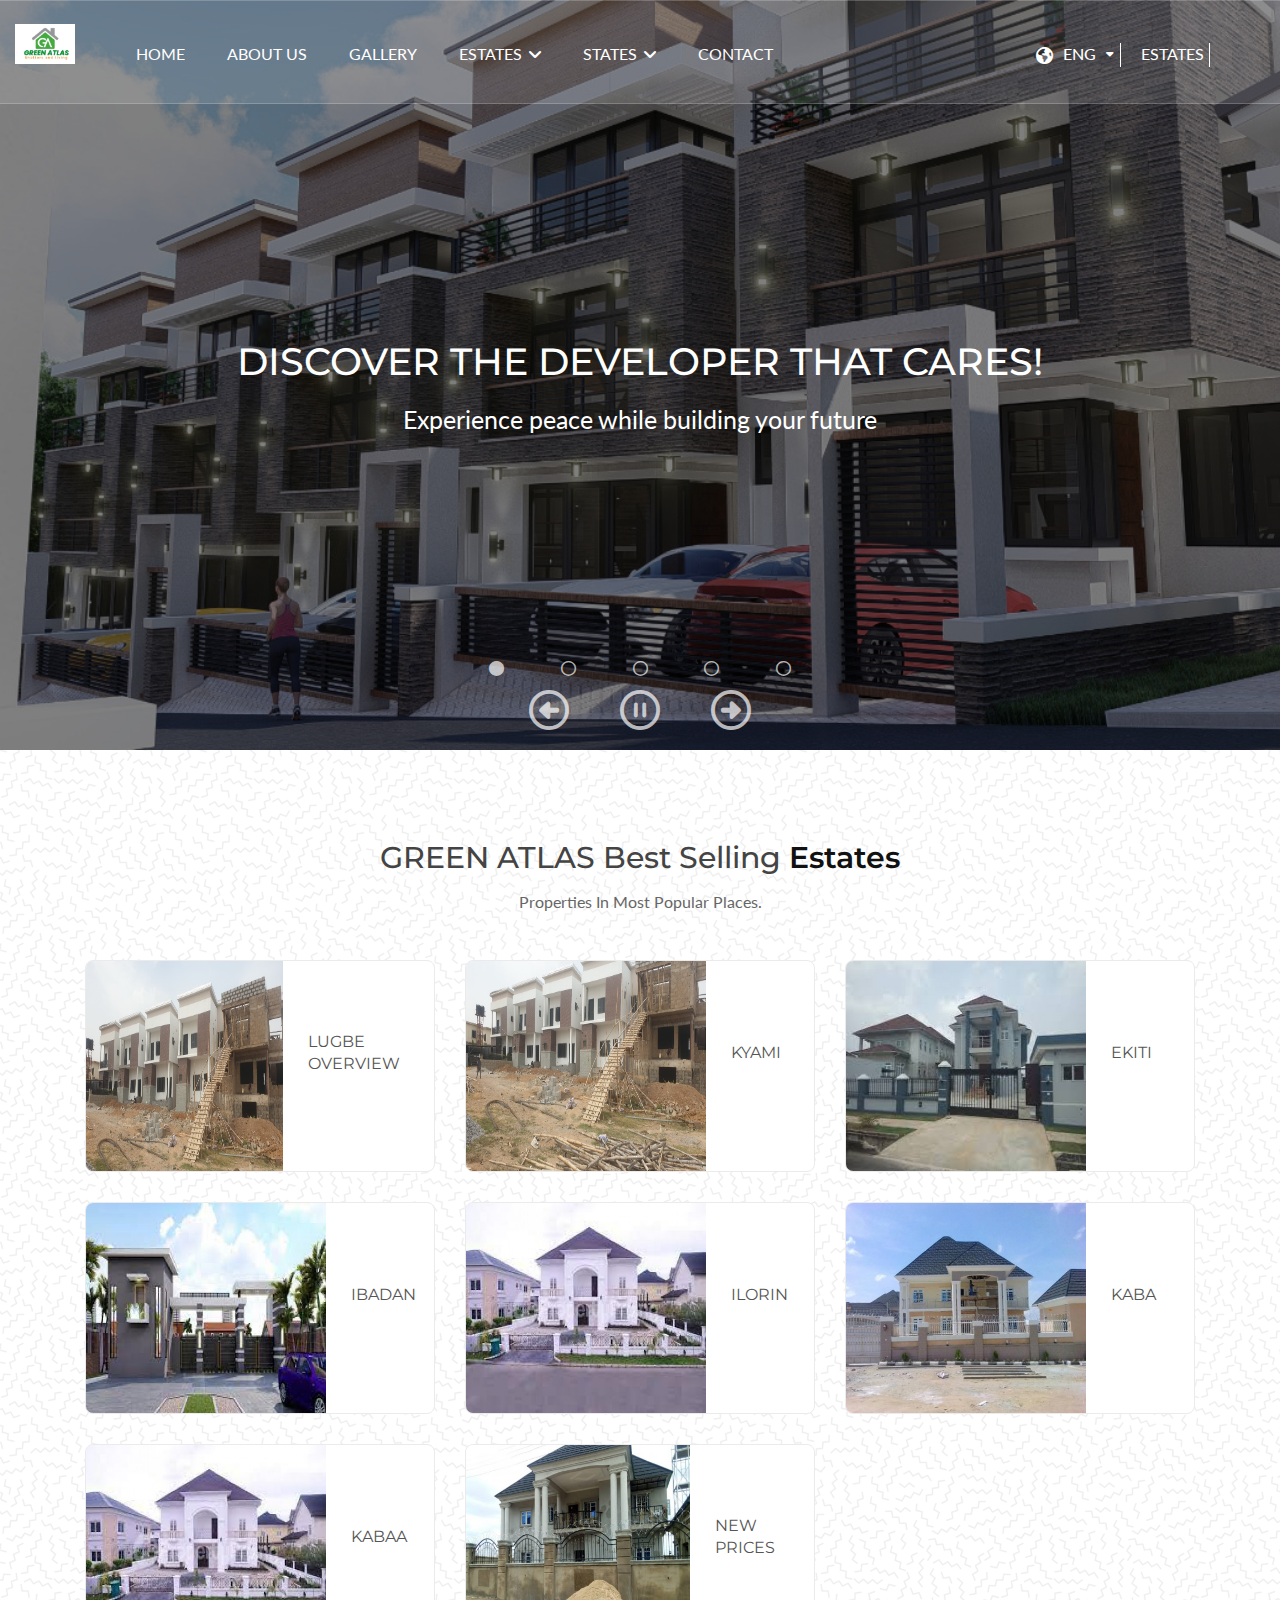
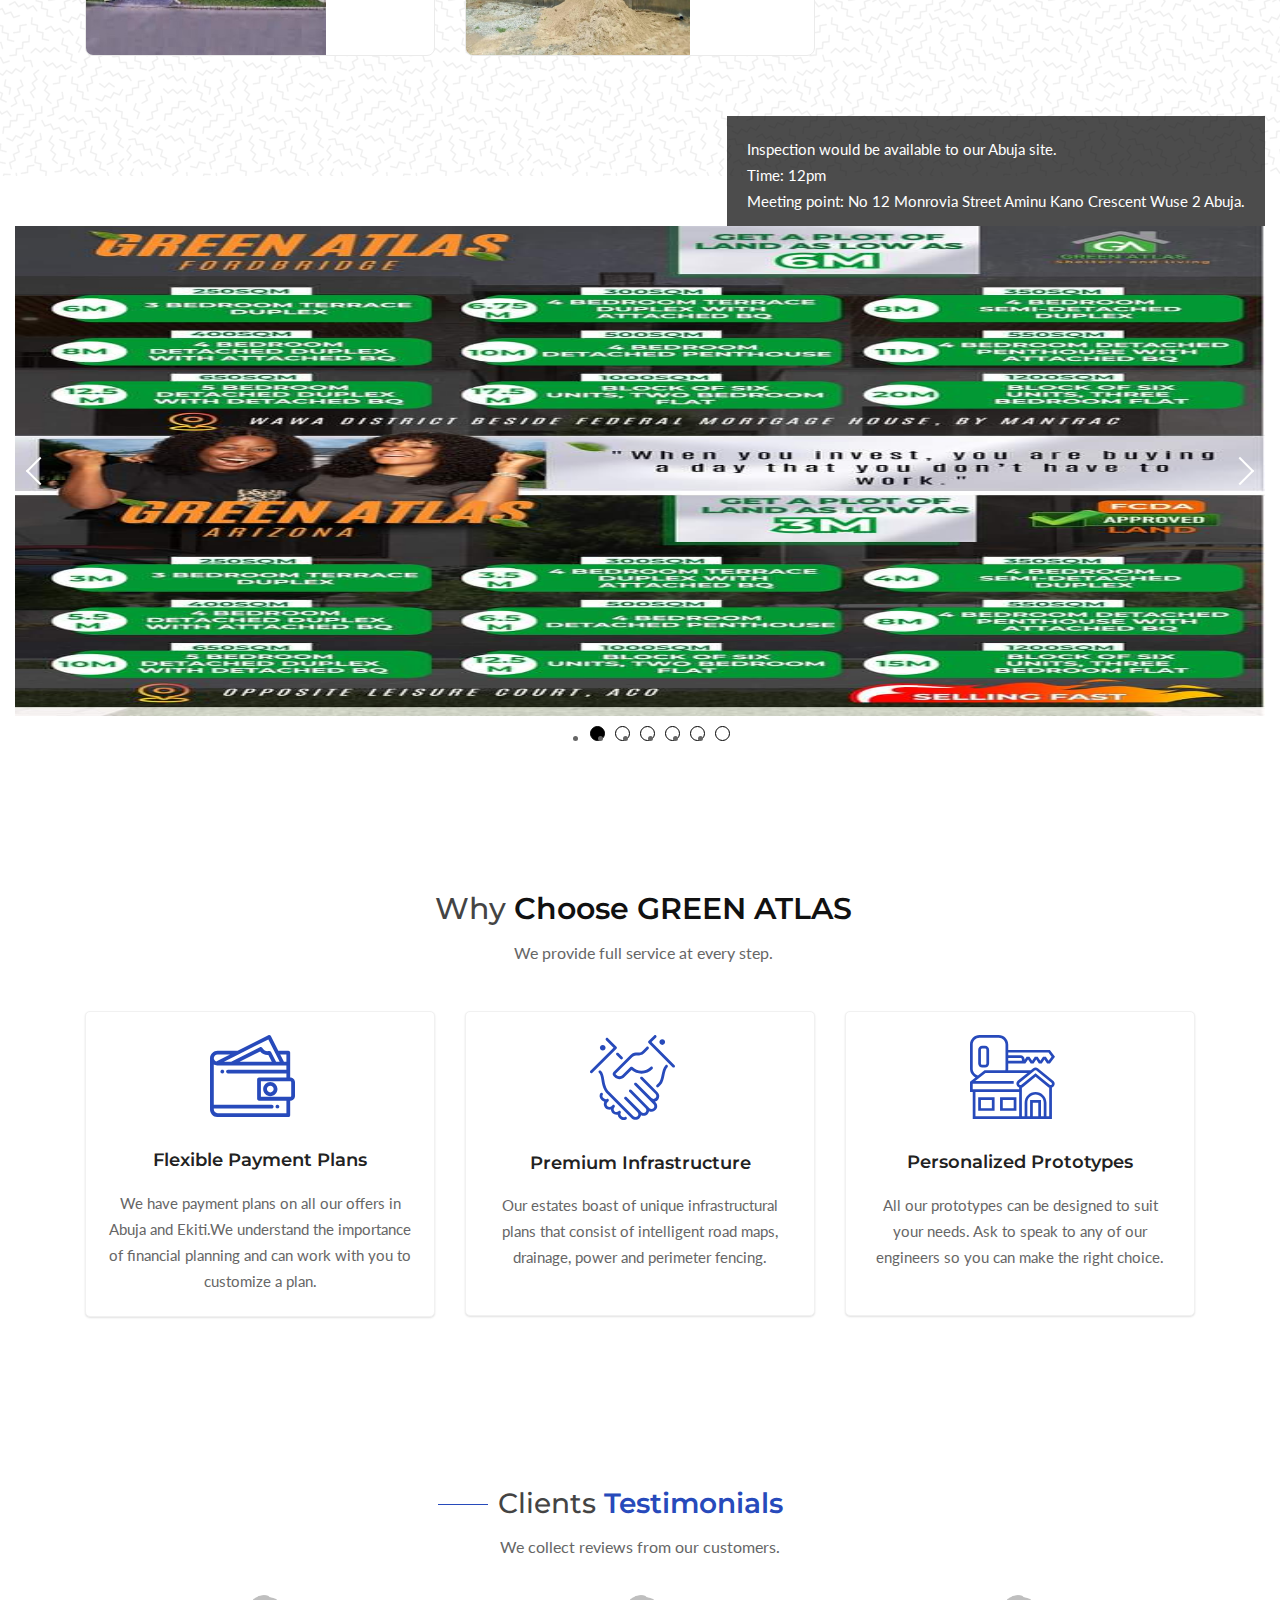
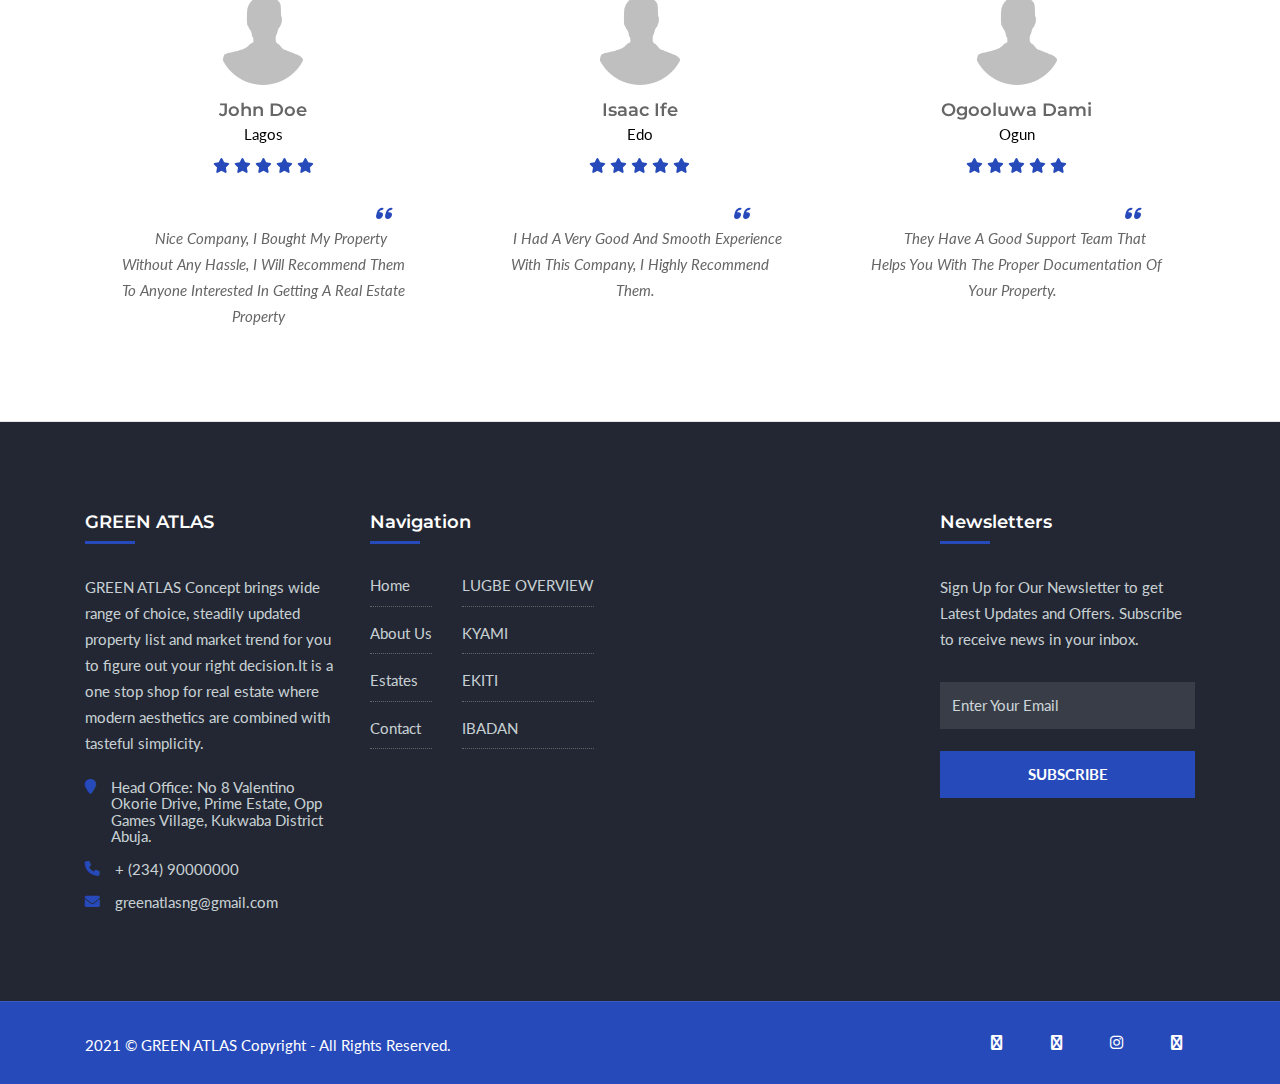
==== index.html @ af0acbca "added a couple of files" ====
<!DOCTYPE html>
<html lang="zxx">
<head>
<meta charset="UTF-8">
<meta name="viewport" content="width=device-width, initial-scale=1, shrink-to-fit=no">
<meta http-equiv="x-ua-compatible" content="ie=edge">
<meta name="description" content="Explore the future of real-estate investment">
<meta name="author" content="">
<title>GREEN ATLAS - Build Smart, Invest Smarter</title>
<!-- FAVICON -->
<link rel="stylesheet" href="css/jquery-ui.css">

<!-- GOOGLE FONTS -->
<link href="https://fonts.googleapis.com/css?family=Lato:300,300i,400,400i%7CMontserrat:600,800" rel="stylesheet">
<!-- FONT AWESOME -->
<link rel="stylesheet" href="css/fontawesome-all.min.css">
<link rel="stylesheet" href="css/fontawesome-5-all.min.css">
<link rel="stylesheet" href="css/font-awesome.min.css">
<link rel="stylesheet" href="https://cdnjs.cloudflare.com/ajax/libs/font-awesome/6.0.0/css/all.min.css">
<!-- LEAFLET MAP -->
<link rel="stylesheet" href="css/leaflet.css">
<link rel="stylesheet" href="css/leaflet-gesture-handling.min.css">
<link rel="stylesheet" href="css/leaflet.markercluster.css">
<link rel="stylesheet" href="css/leaflet.markercluster.default.css">
<!-- Slider Revolution CSS Files -->
<link rel="stylesheet" href="revolution/css/settings.css">
<link rel="stylesheet" href="revolution/css/layers.css">
<link rel="stylesheet" href="revolution/css/navigation.css">
<!-- ARCHIVES CSS -->
<link rel="stylesheet" href="css/search.css">
<link rel="stylesheet" href="css/animate.css">
<link rel="stylesheet" href="css/magnific-popup.css">
<link rel="stylesheet" href="css/lightcase.css">
<link rel="stylesheet" href="css/owl.carousel.min.css">
<link rel="stylesheet" href="css/bootstrap.min.css">
<link rel="stylesheet" href="css/menu.css">
<link rel="stylesheet" href="css/slick.css">
<link rel="stylesheet" href="css/styles.css">
<link rel="stylesheet" href="css/sliderass.css">
<link rel="stylesheet" href="css/maps.css">

<link rel="stylesheet" type="text/css" href="css/slider-pro.min.css" media="screen"/>
<link rel="stylesheet" type="text/css" href="css/jquery.fancybox.css" media="screen"/>
<link rel="stylesheet" type="text/css" href="css/examples.css" media="screen"/>

<link rel="stylesheet" href="css/unslider.css">
<link rel="stylesheet" href="css/unslider-dots.css">
<link rel="stylesheet" id="color" href="css/colors/pink.css">
<link rel="stylesheet" href="css/wipeSlider.css">
<script src="https://unpkg.com/sweetalert/dist/sweetalert.min.js"></script>
<style>

@media(max-width:900px){
html, body {
    max-width: 100%;
    overflow-x: hidden;
}
    
}

.swal-overlay {
background-color: rgba(30,144,255,0.45);
}
#category {
margin-left: 60px;    
}

#location {
 margin-left: 40px;   
}
@media(max-width:900px){
#location,#category{
 margin-left: 0;   
}    
}

.home18 .sec-title h2 {
    font-size: 28px;
    color: #f55d2c;
}

.slidesWrap{
vertical-align: top;
}
.slidesWrap .controlls button,
.slidesWrap .pager button{
-webkit-appearance: none;
box-shadow: none;
border: none;
background: none;
padding: 0;
margin: 0;
}
.slidesWrap .pager ul{
list-style-type: none;
}
.slidesWrap .controlls{
position: absolute;
top: 0;
bottom: 0;
left: 0;
width: 100%;
z-index: 3;
display: flex;
align-items: center;
pointer-events: none
}
.slidesWrap button{
cursor: pointer;
outline:none;
}
.slidesWrap .controlls button{
pointer-events: auto;
text-indent: -9999px;
width: 50px;
height: 100%;
position: relative;
}
.slidesWrap .controlls button:after{
content: '';
display: block;
width: 20px;
height: 20px;
box-sizing: border-box;
border-top: 2px solid #fff;
border-right: 2px solid #fff;
position: absolute;
top: 0;
bottom: 0;
left: 0;
right: 0;
margin: auto;
}
.slidesWrap .controlls .prevBtn:after{
	transform: rotate(-135deg);
}
.slidesWrap .controlls .nextBtn{
margin-left: auto;
}
.slidesWrap .controlls .nextBtn:after{
transform: rotate(45deg);
}
.slidesWrap .pager{
display: flex;
justify-content: center;
align-items: center;
z-index: 3;
margin: 10px 0 0;
}
.slidesWrap .pager li + li{
margin-left: 10px;
}
.slidesWrap .pager li button{
display: block;
text-indent: -9999px;
width: 15px;
height: 15px;
border-radius: 50%;
background: #fff;
border: 1px solid #000;
box-sizing: border-box;
}
.slidesWrap .pager li button.current{
background: #000;
}

.m_img{
position: relative;
margin: 0;
padding: 0;
}
.m_img .cap{
position: absolute;
left: 0;
bottom: 0;
width: 100%;
background: rgba(0,0,0,0.7);
color: #fff;
padding: 10px;
box-sizing: border-box;
}
.m_innerBox{
background: rgba(0,0,0,0.7);
color: #fff;
padding: 10px;
}
.slide .m_innerBox{
position: absolute;
bottom:0;
right:0;
padding: 20px;
}
.slide .m_innerBox.s_animation{
opacity: 0;
transform: translateX(20px);
transition: 0.3s 0.5s;
}
.slide.active .m_innerBox.s_animation{
opacity: 1;
transform: translateX(0);
}
.slidesArea{
display: flex;
margin-top: 20px;
}

@media screen and (max-width: 768px) {
.slidesWrap .slides .slide img{
width: 100%;
}
.slidesArea{
display: block;
}
}

.slidesWrap .slide{
    width: 100%;
}
.slidesWrap .slide img{
    width: 100%;
}
</style>
</style>
</head>

<body class="homepage-6 homepage-9 homepage-4 hp-6">
<!-- Wrapper -->
<div id="wrapper">
<!-- START SECTION HEADINGS -->
<!-- Header Container
================================================== -->
<header id="header-container" class="header head-tr">
<!-- Header -->
<div id="header" class="head-tr bottom">
<div class="container container-header">
<!-- Left Side Content -->
<div class="left-side">
<!-- Logo -->
<div id="logo">
<a href="/"><img src="images/logobg.jpg" data-sticky-logo="images/logobg.jpg" alt=""></a>
</div>
<!-- Mobile Navigation -->
<div class="mmenu-trigger">
<button class="hamburger hamburger--collapse" type="button">
<span class="hamburger-box">
<span class="hamburger-inner"></span>
</span>
</button>
</div>
<!-- Main Navigation -->
<nav id="navigation" class="style-1 head-tr">
<ul id="responsive">
<li><a href="/">HOME</a>
</li>
<li><a href="about">ABOUT US</a>
</li>
<li><a href="gallery-video">GALLERY</a>
</li>
<li><a href="#">ESTATES</a>
<ul>
    
<li><a href="property-details?id=43">LUGBE OVERVIEW</a></li>
    
<li><a href="property-details?id=44">KYAMI</a></li>
    
<li><a href="property-details?id=47">EKITI</a></li>
    
<li><a href="property-details?id=48">IBADAN</a></li>
    
<li><a href="property-details?id=49">ILORIN</a></li>
    
<!-- <li><a href="property-details?id=50">TPUMPY KABA</a></li>
    
<li><a href="property-details?id=51">TPUMPY KABAA</a></li> -->
    
<li><a href="property-details?id=52">NEW PRICES</a></li>
</ul>
</li>

<li><a href="#">STATES</a>
<ul>
    
<li><a href="allestate?state=Abuja-FCT">Abuja-FCT</a></li>
    
<li><a href="allestate?state=Ekiti">Ekiti</a></li>
    
<li><a href="allestate?state=Kwara">Kwara</a></li>
    
<li><a href="allestate?state=Oyo">Oyo</a></li>
</ul>
</li>
<li><a href="contact-us">CONTACT</a></li>
</ul>
</nav>
<!-- Main Navigation / End -->
</div>
<!-- Left Side Content / End -->

<!-- Right Side Content / End -->

<!-- Header Widget / End -->

<!-- Right Side Content / End -->

<div class="right-side d-none d-none d-lg-none d-xl-flex sign ml-0">
<!-- Header Widget -->
<div class="header-widget sign-in">
<div><a href="allestate">ESTATES</a></div>
</div>
<!-- Header Widget / End -->
</div>
<!-- Header Widget / End -->
</div>
<!-- Right Side Content / End -->

<!-- lang-wrap-->
<div class="header-user-menu right-side user-menu add d-none d-lg-none d-xl-flex">
<div class="lang-wrap">
<div class="show-lang"><span><i class="fas fa-globe-americas"></i><strong>ENG</strong></span><i class="fa fa-caret-down arrlan"></i></div>
<ul class="lang-tooltip lang-action no-list-style">
<li><a href="#" class="current-lan" data-lantext="En">English</a></li>    
</ul>
</div>
</div>
<!-- lang-wrap end-->

</div>
</div>
<!-- Header / End -->

</header>
<div class="clearfix"></div>
<!-- Header Container / End -->
<style>
#slider{
max-height:750px;  
}

#london {
font-size:30px;
box-shadow:0 1px 2px rgb(0 0 0 / 12%);
padding:30px;
background:#184492;
color:white;   
}

@media(max-width:600px){
#london {font-size:20px;}
}
#london::after{
content: '';
display: block;
border-width: 0px 75px 75px 0px;
border-style: solid;
border-color: #d7d7d7 #FFF;
box-shadow: -8px 16px 10px rgb(129, 127, 127);
position: absolute;
top: 0;
right: 0;
}

#cares {
color:white;
text-align:center;
margin-top:-200px;
padding-bottom:200px;
}


#bgheight{
  vertical-align: top;
  max-height:490px;
}

@media(min-width:413px) and (max-width:600px){
#cares {margin-top:100px;margin-bottom:-100px;}  
#bgheight {height:100%;}
.h1 {font-size:28px;}
.mt-4 {font-size:22px;}
#slider {max-height: 540px;}  
}
@media(max-width:412px){
#cares {margin-top:50px;margin-bottom:-200px;}  
#bgheight {height:100%;}
.h1 {font-size:26px;}
.mt-4 {font-size:16px;}
#slider {max-height: 440px;  }  
}
</style>
<!-- STAR HEADER SEARCH -->
<section id="hero-area" class="home15 overlay thome-6" data-stellar-background-ratio="0.5">
<div id="slider" class="slider">
<div class="slider-item active" style="background-image: linear-gradient(rgba(0, 0, 0, 0.5), rgba(0, 0, 0, 0.5)), url(images/bg/DuplexOne.jpg)"></div>
<div class="slider-item" style="background-image: linear-gradient(rgba(0, 0, 0, 0.5), rgba(0, 0, 0, 0.5)), url(images/bg/DuplexTwo.jpg)"></div>
<div class="slider-item" style="background-image: linear-gradient(rgba(0, 0, 0, 0.5), rgba(0, 0, 0, 0.5)), url(images/bg/duplexThr.jpg)"></div>
<div class="slider-item" style="background-image: linear-gradient(rgba(0, 0, 0, 0.5), rgba(0, 0, 0, 0.5)), url(images/bg/DuplexFour.jpg)"></div>
<div class="slider-item" style="background-image: linear-gradient(rgba(0, 0, 0, 0.5), rgba(0, 0, 0, 0.5)), url(images/bg/DuplexFive.jpg)"></div>

<div class="slider-panel">
  <!-- Welcome Text -->
<div id="cares">
<h1 class="h1" style="margin:text-align:center;">DISCOVER THE DEVELOPER THAT CARES!
<br class="d-md-none">
</h1>
<p class="mt-4" style="font-size:25px;">Experience peace while building your future
</p>
</div>
<div class="slider-panel__navigation">
<i class="fas fa-circle indicator active" data-slide-to="0"></i>
<i class="far fa-circle indicator" data-slide-to="1"></i>
<i class="far fa-circle indicator" data-slide-to="2"></i>
<i class="far fa-circle indicator" data-slide-to="3"></i>
<i class="far fa-circle indicator" data-slide-to="4"></i>
<!-- Controls -->
<div class="slider-panel__controls">
<i class="far fa-arrow-alt-circle-left" id="previous"></i>
<i class="far fa-pause-circle" id="pause-play"></i>
<i class="far fa-arrow-alt-circle-right" id="next"></i>
</div>
</div>
</section>
<!-- END HEADER SEARCH -->

<!-- START SECTION POPULAR PLACES -->
<section class="feature-categories bg-white-3">
<div class="container">
<div class="sec-title">
<h2><span>GREEN ATLAS Best Selling</span> Estates</h2>
<p>Properties In Most Popular Places.</p>
</div>
<div class="row">
<!-- Single category -->
<div class="col-xl-4 col-lg-6 col-sm-6">
<div class="small-category-2">
<div class="small-category-2-thumb img-1">
<a href="property-details?id=43"><img src="uploads/projects/projectOne.jpg" alt=""></a>
</div>
<div class="sc-2-detail">
<h4 class="sc-jb-title"><a href="property-details?id=43">LUGBE OVERVIEW</a></h4><br/>
<span>
</span>
</div>
</div>
</div>
<!-- Single category -->
<div class="col-xl-4 col-lg-6 col-sm-6">
<div class="small-category-2">
<div class="small-category-2-thumb img-1">
<a href="property-details?id=44"><img src="uploads/projects/ProjectTwo.jpg" alt=""></a>
</div>
<div class="sc-2-detail">
<h4 class="sc-jb-title"><a href="property-details?id=44">KYAMI</a></h4><br/>
<span>
</span>
</div>
</div>
</div>
<!-- Single category -->
<div class="col-xl-4 col-lg-6 col-sm-6">
<div class="small-category-2">
<div class="small-category-2-thumb img-1">
<a href="property-details?id=47"><img src="uploads/projects/projectThr.jpg" alt=""></a>
</div>
<div class="sc-2-detail">
<h4 class="sc-jb-title"><a href="property-details?id=47">EKITI</a></h4><br/>
<span>
</span>
</div>
</div>
</div>
<!-- Single category -->
<div class="col-xl-4 col-lg-6 col-sm-6">
<div class="small-category-2">
<div class="small-category-2-thumb img-1">
<a href="property-details?id=48"><img src="uploads/projects/projectFour.jpeg" alt=""></a>
</div>
<div class="sc-2-detail">
<h4 class="sc-jb-title"><a href="property-details?id=48">IBADAN</a></h4><br/>
<span>
</span>
</div>
</div>
</div>
<!-- Single category -->
<div class="col-xl-4 col-lg-6 col-sm-6">
<div class="small-category-2">
<div class="small-category-2-thumb img-1">
<a href="property-details?id=49"><img src="uploads/projects/ProjectSev.jpeg" alt=""></a>
</div>
<div class="sc-2-detail">
<h4 class="sc-jb-title"><a href="property-details?id=49">ILORIN</a></h4><br/>
<span>
</span>
</div>
</div>
</div>
<!-- Single category -->
<div class="col-xl-4 col-lg-6 col-sm-6">
<div class="small-category-2">
<div class="small-category-2-thumb img-1">
<a href="property-details?id=50"><img src="uploads/projects/ProjectSix.jpeg" alt=""></a>
</div>
<div class="sc-2-detail">
<h4 class="sc-jb-title"><a href="property-details?id=50"> KABA</a></h4><br/>
<span>
</span>
</div>
</div>
</div>
<!-- Single category -->
<div class="col-xl-4 col-lg-6 col-sm-6">
<div class="small-category-2">
<div class="small-category-2-thumb img-1">
<a href="property-details?id=51"><img src="uploads/projects/ProjectSev.jpeg" alt=""></a>
</div>
<div class="sc-2-detail">
<h4 class="sc-jb-title"><a href="property-details?id=51"> KABAA</a></h4><br/>
<span>
</span>
</div>
</div>
</div>
<!-- Single category -->
<div class="col-xl-4 col-lg-6 col-sm-6">
<div class="small-category-2">
<div class="small-category-2-thumb img-1">
<a href="property-details?id=52"><img src="uploads/projects/projectEig.jpeg" alt=""></a>
</div>
<div class="sc-2-detail">
<h4 class="sc-jb-title"><a href="property-details?id=52">NEW PRICES</a></h4><br/>
<span>
</span>
</div>
</div>
</div>

</div>
<!-- /row -->
</div>
</section>
<!-- END SECTION POPULAR PLACES -->


<!-- START SECTION INFO-HELP -->
<section>
<div class="container" style="margin:50px auto; max-width:1600px;">
<div class="slidesWrap js_wiper">
<ul class="slides" style="margin: 0;padding: 0;list-style-type: none;">
<li class="slide">
<img src="images/uploads/bgbanner/flierOne.jpg" alt="" id="bgheight">
</li>
<li class="slide">
<img src="images/uploads/bgbanner/flierTwo.jpg" alt="" id="bgheight">
</li>
<li class="slide">
<img src="images/uploads/bgbanner/flierThr.jpg" alt="" id="bgheight">
</li>
<li class="slide">
<img src="images/uploads/bgbanner/flierFour.jpg" alt="" id="bgheight">
</li>
<li class="slide">
<img src="images/uploads/bgbanner/flierfive.jpg alt="" id="bgheight">
<div class="m_innerBox">
<p>
Inspection would be available to our Abuja site.<br />
Time: 12pm<br />
Meeting point: No 12 Monrovia Street Aminu Kano Crescent Wuse 2 Abuja.</p>
</div><!-- /.m_innerBox -->
</li>
<li class="slide">
<img src="images/uploads/bgbanner/flierfive.jpg" alt="" id="bgheight">
<div class="m_innerBox">
<p>
You can join us for inspection to our Kaba site from Mondays to Fridays y 12PM<br />
Meeting point: No 12 Monrovia Street Aminu Kano crescent wuse 2 Abuja.<br />
<br />
See you there!</p>
</div><!-- /.m_innerBox -->
</li>
</ul><!-- / .slides -->
</div><!-- / .js_wiper -->
</div>
</section><br/><br/>
<!-- END SECTION INFO-HELP -->

<!-- START SECTION WHY CHOOSE US -->
<section class="how-it-works bg-white">
<div class="container">
<div class="sec-title">
<h2><span>Why </span>Choose GREEN ATLAS</h2>
<p>We provide full service at every step.</p>
</div>
<div class="row service-1">
<article class="col-lg-4 col-md-6 col-xs-12 serv">
<div class="serv-flex">
<div class="art-1 img-13">
<img src="images/icons/about-3.svg" alt="">
<h3>Flexible Payment Plans</h3>
</div>
<div class="service-text-p">
<p class="text-center">We have payment plans on all our offers in Abuja and Ekiti.We understand the importance of financial planning and can work with you to customize a plan.</p>
</div>
</div>
</article>
<article class="col-lg-4 col-md-6 col-xs-12 serv">
<div class="serv-flex">
<div class="art-1 img-14">
<img src="images/icons/about-2.svg" alt="">
<h3>Premium Infrastructure</h3>
</div>
<div class="service-text-p">
<p class="text-center">Our estates boast of unique infrastructural plans that consist of intelligent road maps, drainage, power and perimeter fencing.
</p><br/>
</div>
</div>
</article>
<article class="col-lg-4 col-md-6 col-xs-12 serv mb-0 pt">
<div class="serv-flex arrow">
<div class="art-1 img-15">
<img src="images/icons/about-1.svg" alt="">
<h3>Personalized Prototypes
</h3>
</div>
<div class="service-text-p">
<p class="text-center">All our prototypes can be designed to suit your needs. Ask to speak to any of our engineers so you can make the right choice.
</p><br/>
</div>
</div>
</article>
</div>
</div>
</section>
<!-- END SECTION WHY CHOOSE US -->


<!-- START SECTION INFO-HELP -->
 

<!-- START SECTION TESTIMONIALS -->
<section class="testimonials home18 bg-white">
<div class="container">
<div class="sec-title">
<h2><span>Clients </span>Testimonials</h2>
<p>We collect reviews from our customers.</p>
</div>
<div class="owl-carousel style1">
    
<div class="test-1 pb-0 pt-0">
<img src="images/blog/john.png" alt="">
<h3 class="mt-3 mb-0">John Doe</h3>
<h6 class="mt-1">Lagos</h6>
<ul class="starts text-center mb-2">
<li><i class="fa fa-star"></i>
</li>
<li><i class="fa fa-star"></i>
</li>
<li><i class="fa fa-star"></i>
</li>
<li><i class="fa fa-star"></i>
</li>
<li><i class="fa fa-star-o"></i>
</ul>
<p>Nice Company, I Bought My Property Without Any Hassle, I Will Recommend Them To Anyone Interested In Getting A Real Estate  Property</p>
</div>
    
<div class="test-1 pb-0 pt-0">
<img src="images/blog/isaac.png" alt="">
<h3 class="mt-3 mb-0">Isaac Ife</h3>
<h6 class="mt-1">Edo</h6>
<ul class="starts text-center mb-2">
<li><i class="fa fa-star"></i>
</li>
<li><i class="fa fa-star"></i>
</li>
<li><i class="fa fa-star"></i>
</li>
<li><i class="fa fa-star"></i>
</li>
<li><i class="fa fa-star-o"></i>
</ul>
<p>I Had A Very Good And Smooth Experience With This Company, I Highly Recommend Them.</p>
</div>
    
<div class="test-1 pb-0 pt-0">
<img src="images/blog/dami.png" alt="">
<h3 class="mt-3 mb-0">Ogooluwa Dami</h3>
<h6 class="mt-1">Ogun</h6>
<ul class="starts text-center mb-2">
<li><i class="fa fa-star"></i>
</li>
<li><i class="fa fa-star"></i>
</li>
<li><i class="fa fa-star"></i>
</li>
<li><i class="fa fa-star"></i>
</li>
<li><i class="fa fa-star"></i>
</ul>
<p>They Have A Good Support Team That Helps You With The Proper Documentation Of Your Property.</p>
</div>
</div>
</div>
</section>
<!-- END SECTION TESTIMONIALS -->

<script>
function showvid(id){
$('#video_'+id).show();
$('#btns_'+id).hide();
}
</script>
<!-- END SECTION INFO-HELP -->

<!-- START FOOTER -->
<footer class="first-footer">
<div class="top-footer">
<div class="container">
<div class="row">
<div class="col-lg-3 col-md-6">
<div class="netabout">
<a href="#" class="logo">
<h3>GREEN ATLAS</h3>
</a>
<p>GREEN ATLAS  Concept brings wide range of choice, steadily updated property list and market trend for you to figure out your right decision.It is a one stop shop for real estate where modern aesthetics are combined with tasteful simplicity.</p>
</div>
<div class="contactus">
<ul>
<li>
<div class="info">
<i class="fa fa-map-marker" aria-hidden="true"></i>
<p class="in-p">Head Office: No 8 Valentino Okorie Drive, Prime Estate, Opp Games Village, Kukwaba District Abuja.</p>
</div>
</li>
<li>
<div class="info">
<i class="fa fa-phone" aria-hidden="true"></i>
<p class="in-p">+ (234) 90000000</p>
</div>
</li>
<li>
<div class="info">
<i class="fa fa-envelope" aria-hidden="true"></i>
<p class="in-p ti">greenatlasng@gmail.com</p>
</div>
</li>
</ul>
</div>
</div>
<div class="col-lg-3 col-md-6">
<div class="navigation">
<h3>Navigation</h3>
<div class="nav-footer">
<ul>
<li><a href="index">Home</a></li>
<li><a href="about">About Us</a></li>
<li><a href="allestate">Estates</a></li>
<li><a href="contact-us">Contact</a></li>
</ul>
<ul class="nav-right">
        
<li><a href="property-details?id=43">LUGBE OVERVIEW</a></li>
    
<li><a href="property-details?id=44">KYAMI</a></li>
    
<li><a href="property-details?id=47">EKITI</a></li>
    
<li><a href="property-details?id=48">IBADAN</a></li>
</ul>
</div>
</div>
</div>
<div class="col-lg-3 col-md-6">
    
<!--<div class="widget">
<h3>Twitter Feeds</h3>
<div class="twitter-widget contuct">
<div class="twitter-area">
<div class="single-item">
<div class="icon-holder">
<i class="fa fa-twitter" aria-hidden="true"></i>
</div>
<div class="text">
<h5><a href="#">@TPUMPY</a> all share them with me baby said inspet.</h5>
<h4>about 5 days ago</h4>
</div>
</div>
<div class="single-item">
<div class="icon-holder">
<i class="fa fa-twitter" aria-hidden="true"></i>
</div>
<div class="text">
<h5><a href="#">@TPUMPY</a> all share them with me baby said inspet.</h5>
<h4>about 5 days ago</h4>
</div>
</div>
<div class="single-item">
<div class="icon-holder">
<i class="fa fa-twitter" aria-hidden="true"></i>
</div>
<div class="text">
<h5><a href="#">@TPUMPY</a> all share them with me baby said inspet.</h5>
<h4>about 5 days ago</h4>
</div>
</div>
</div>
</div>
</div>-->

</div>
<div class="col-lg-3 col-md-6">
<div class="newsletters">
<h3>Newsletters</h3>
<p>Sign Up for Our Newsletter to get Latest Updates and Offers. Subscribe to receive news in your inbox.</p>
</div>
<form class="bloq-email form-inline" method="post">
<input type="hidden" value="ae908b7afa9d7570a445cc35444c05ca" name="_token" />    
      
<div class="email">
<input type="email" name="email" placeholder="Enter Your Email">
<input type="submit" name="newsl" value="Subscribe">
</div>
</form>
</div>
</div>
</div>
</div>
<div class="second-footer">
<div class="container">
<p>2021 © GREEN ATLAS Copyright - All Rights Reserved.</p>
<ul class="netsocials">
<li><a href="https://facebook.com/green_atlasng"><i class="fa fa-facebook" aria-hidden="true"></i></a></li>
<li><a href="https://www.twitter.com/"><i class="fa fa-twitter" aria-hidden="true"></i></a></li>
<li><a href="https://instagram.com/Greenatlas NG"><i class="fab fa-instagram"></i></a></li>
<li><a href="https://youtube.com/"><i class="fa fa-youtube" aria-hidden="true"></i></a></li>
</ul>
</div>
</div>
</footer>

<a data-scroll href="#wrapper" class="go-up"><i class="fa fa-angle-double-up" aria-hidden="true"></i></a>
<!-- END FOOTER -->

<!--register form -->
<div class="login-and-register-form modal">
<div class="main-overlay"></div>
<div class="main-register-holder">
<div class="main-register fl-wrap">
<div class="close-reg"><i class="fa fa-times"></i></div>
<h3>Welcome to <span>GREEN ATLAS<strong></strong></span></h3>
<div class="soc-log fl-wrap">
<p>Login</p>
<a href="#" class="facebook-log"><i class="fa fa-facebook-official"></i>Log in with Facebook</a>
<a href="#" class="twitter-log"><i class="fa fa-twitter"></i> Log in with Twitter</a>
</div>
<div class="log-separator fl-wrap"><span>Or</span></div>
<div id="tabs-container">
<ul class="tabs-menu">
<li class="current"><a href="#tab-1">Login</a></li>
<li><a href="#tab-2">Register</a></li>
</ul>
<div class="tab">
<div id="tab-1" class="tab-contents">
<div class="custom-form">
<form method="post" name="registerform">
<label>Username or Email Address * </label>
<input name="email" type="text" onClick="this.select()" value="">
<label>Password * </label>
<input name="password" type="password" onClick="this.select()" value="">
<button type="submit" class="log-submit-btn"><span>Log In</span></button>
<div class="clearfix"></div>
<div class="filter-tags">
<input id="check-a" type="checkbox" name="check">
<label for="check-a">Remember me</label>
</div>
</form>
<div class="lost_password">
<a href="#">Lost Your Password?</a>
</div>
</div>
</div>
<div class="tab">
<div id="tab-2" class="tab-contents">
<div class="custom-form">
<form method="post" name="registerform" class="main-register-form" id="main-register-form2">
<label>First Name * </label>
<input name="name" type="text" onClick="this.select()" value="">
<label>Second Name *</label>
<input name="name2" type="text" onClick="this.select()" value="">
<label>Email Address *</label>
<input name="email" type="text" onClick="this.select()" value="">
<label>Password *</label>
<input name="password" type="password" onClick="this.select()" value="">
<button type="submit" class="log-submit-btn"><span>Register</span></button>
</form>
</div>
</div>
</div>
</div>
</div>
</div>
</div>
</div>
<!--register form end -->

<!-- START PRELOADER -->
<div id="preloader">
<div id="status">
<div class="status-mes"></div>
</div>
</div>
<!-- END PRELOADER -->

<!-- ARCHIVES JS -->
<script src="js/jquery-3.5.1.min.js"></script>
<script src="js/rangeSlider.js"></script>
<script src="js/tether.min.js"></script>
<script src="js/moment.js"></script>
<script src="js/transition.min.js"></script>
<script src="js/bootstrap.min.js"></script>
<script src="js/mmenu.min.js"></script>
<script src="js/mmenu.js"></script>
<script src="js/slick.min.js"></script>
<script src="js/fitvids.js"></script>
<script src="js/jquery.waypoints.min.js"></script>
<script src="js/typed.min.js"></script>
<script src="js/jquery.counterup.min.js"></script>
<script src="js/imagesloaded.pkgd.min.js"></script>
<script src="js/isotope.pkgd.min.js"></script>
<script src="js/smooth-scroll.min.js"></script>
<script src="js/lightcase.js"></script>
<script src="js/search.js"></script>
<script src="js/owl.carousel.js"></script>
<script src="js/jquery.magnific-popup.min.js"></script>
<script src="js/ajaxchimp.min.js"></script>
<script src="js/newsletter.js"></script>
<script src="js/jquery.form.js"></script>
<script src="js/jquery.validate.min.js"></script>
<script src="js/searched.js"></script>
<script src="js/forms-2.js"></script>
<script src="js/leaflet.js"></script>
<script src="js/leaflet-gesture-handling.min.js"></script>
<script src="js/leaflet-providers.js"></script>
<script src="js/leaflet.markercluster.js"></script>
<script src="js/map-style2.js"></script>
<script src="js/range.js"></script>
<script src="js/color-switcher.js"></script>
<script>
$(window).on('scroll load', function() {
$("#header.cloned #logo img").attr("src", $('#header #logo img').attr('data-sticky-logo'));
});

</script>

<!-- Slider Revolution scripts -->
<script src="revolution/js/jquery.themepunch.tools.min.js"></script>
<script src="revolution/js/jquery.themepunch.revolution.min.js"></script>
<script src="revolution/js/extensions/revolution.extension.actions.min.js"></script>
<script src="revolution/js/extensions/revolution.extension.carousel.min.js"></script>
<script src="revolution/js/extensions/revolution.extension.kenburn.min.js"></script>
<script src="revolution/js/extensions/revolution.extension.layeranimation.min.js"></script>
<script src="revolution/js/extensions/revolution.extension.migration.min.js"></script>
<script src="revolution/js/extensions/revolution.extension.navigation.min.js"></script>
<script src="revolution/js/extensions/revolution.extension.parallax.min.js"></script>
<script src="revolution/js/extensions/revolution.extension.slideanims.min.js"></script>
<script src="revolution/js/extensions/revolution.extension.video.min.js"></script>
<script>
var typed = new Typed('.typed', {
strings: ["House ^2000", "Apartment ^2000", "Plaza ^4000"],
smartBackspace: false,
loop: true,
showCursor: true,
cursorChar: "|",
typeSpeed: 50,
backSpeed: 30,
startDelay: 800
});

</script>

<script>
$('.slick-lancers').slick({
infinite: false,
slidesToShow: 3,
slidesToScroll: 1,
dots: true,
arrows:true,
adaptiveHeight: true,
responsive: [{
breakpoint: 1292,
settings: {
slidesToShow: 2,
slidesToScroll: 2,
dots: true,
arrows: true
}
}, {
breakpoint: 993,
settings: {
slidesToShow: 2,
slidesToScroll: 2,
dots: true,
arrows: true
}
}, {
breakpoint: 769,
settings: {
slidesToShow: 1,
slidesToScroll: 1,
dots: true,
arrows: true
}
}]
});

</script>

<script>
$('.slick-lancers2').slick({
infinite:true,
slidesToShow: 2,
slidesToScroll: 1,
dots: true,
arrows: true,
adaptiveHeight: true,
responsive: [{
breakpoint: 1292,
settings: {
slidesToShow: 2,
slidesToScroll: 2,
dots: true,
arrows: true
}
}, {
breakpoint: 993,
settings: {
slidesToShow: 2,
slidesToScroll: 2,
dots: true,
arrows: false
}
}, {
breakpoint: 769,
settings: {
slidesToShow: 1,
slidesToScroll: 1,
dots: true,
arrows: false
}
}]
});

</script>

<script>
$(".dropdown-filter").on('click', function() {

$(".explore__form-checkbox-list").toggleClass("filter-block");

});

</script>

<!-- MAIN JS -->
<script src="js/script.js"></script>
<script src="js/sliderass.js"></script>
<script type="text/javascript" src="js/jquery.sliderPro.min.js"></script>
<script type="text/javascript" src="js/jquery.fancybox.pack.js"></script>
<script src="js/unslider.min.js"></script>
<script src="http://stephband.info/jquery.event.move/js/jquery.event.move.js"></script>
<script src="http://stephband.info/jquery.event.swipe/js/jquery.event.swipe.js"></script>

<script src="https://cdnjs.cloudflare.com/ajax/libs/jquery-easing/1.4.1/jquery.easing.min.js"></script>
<script src="js/jquery.wipeSlider.js"></script>
<script>
$(window).on('load', function(){
	$('.js_wiper').wipeSlider({
		transition : 700,
		duration :12000,
		auto : true,
		pager : true,
        controls : true,
        variable: true,
	});
});
</script>



<script>
function readall(text){
var tex = text;    
swal({
icon:"info",
text:tex
})    
}    
</script>
<script type="text/javascript">
$( document ).ready(function( $ ) {
$( '#example4' ).sliderPro({
width: 960,
height: 400,
autoHeight: true,
fade: true,
updateHash: true
});

$(".video").hide();

// instantiate fancybox when a link is clicked
$( '#example4 .sp-lightbox' ).on( 'click', function( event ) {
event.preventDefault();

// check if the clicked link is also used in swiping the slider
// by checking if the link has the 'sp-swiping' class attached.
// if the slider is not being swiped, open the lightbox programmatically,
// at the correct index
if ( $( '#example4' ).hasClass( 'sp-swiping' ) === false ) {
$.fancybox.open( this );
}
});
});


$(function() {
$('.demo').unslider({
//  Should the slider move on its own or only when
//  you interact with the nav/arrows?
//  Only accepts boolean true/false.
autoplay: false,

//  3 second delay between slides moving, pass
//  as a number in milliseconds.
delay: 3000,

//  <a href="https://www.jqueryscript.net/animation/">Animation</a> speed in millseconds
speed: 750,

//  An easing string to use. If you're using Velocity, use a
//  Velocity string otherwise you can use jQuery/jQ UI options.
easing: 'swing', // [.42, 0, .58, 1],

//  Does it support keyboard arrows?
//  Can pass either true or false -
//  or an object with the keycodes, like so:
//  {
//   prev: 37,
//   next: 39
// }
//  You can call any internal method name
//  before the keycode and it'll be called.
keys: {
  prev: 37,
  next: 39
},

//  Do you want to generate clickable navigation
//  to skip to each slide? Accepts boolean true/false or
//  a callback function per item to generate.
nav: true,

//  Should there be left/right arrows to go back/forth?
//   -> This isn't keyboard support.
//  Either set true/false, or an object with the HTML
//  elements for each arrow like below:
arrows: {
  prev: '<a class="' + self._ + '-arrow prev">←</a>',
  next: '<a class="' + self._ + '-arrow next">→</a>'
},

//  How should Unslider animate?
//  It can do one of the following types:
//  "fade": each slide fades in to each other
//  "horizontal": each slide moves from left to right
//  "vertical": each slide moves from top to bottom
animation: 'horizontal',

//  If you don't want to use a list to display your slides,
//  you can change it here. Not recommended and you'll need
//  to adjust the CSS accordingly.
selectors: {
  container: 'ul:first',
  slides: 'li'
},

//  Do you want to animate the heights of each slide as
//  it moves
animateHeight: false,

//  Active class for the nav
activeClass: self._ + '-active',

//  Have swipe support?
//  You can set this here with a boolean and always use
//  initSwipe/destroySwipe later on.
swipe: true
});
});

</script>
</div>
<!-- Wrapper / End -->
</body>


</html>
---- css/leaflet.css ----
/* required styles */

.leaflet-map-pane,
.leaflet-tile,
.leaflet-marker-icon,
.leaflet-marker-shadow,
.leaflet-tile-pane,
.leaflet-tile-container,
.leaflet-overlay-pane,
.leaflet-shadow-pane,
.leaflet-marker-pane,
.leaflet-popup-pane,
.leaflet-overlay-pane svg,
.leaflet-zoom-box,
.leaflet-image-layer,
.leaflet-layer {
	position: absolute;
	left: 0;
	top: 0;
	}
.leaflet-container {
	overflow: hidden;
	-ms-touch-action: inherit !important;
	touch-action: inherit !important;
	}
.leaflet-tile,
.leaflet-marker-icon,
.leaflet-marker-shadow {
	-webkit-user-select: none;
	   -moz-user-select: none;
	        user-select: none;
	-webkit-user-drag: none;
	}
.leaflet-marker-icon,
.leaflet-marker-shadow {
	display: block;
	}
/* map is broken in FF if you have max-width: 100% on tiles */
.leaflet-container img {
	max-width: none !important;
	}
/* stupid Android 2 doesn't understand "max-width: none" properly */
.leaflet-container img.leaflet-image-layer {
	max-width: 15000px !important;
	}
.leaflet-tile {
	filter: inherit;
	visibility: hidden;
	}
.leaflet-tile-loaded {
	visibility: inherit;
	}
.leaflet-zoom-box {
	width: 0;
	height: 0;
	}
/* workaround for https://bugzilla.mozilla.org/show_bug.cgi?id=888319 */
.leaflet-overlay-pane svg {
	-moz-user-select: none;
	}

.leaflet-tile-pane    { z-index: 2; }
.leaflet-objects-pane { z-index: 3; }
.leaflet-overlay-pane { z-index: 4; }
.leaflet-shadow-pane  { z-index: 5; }
.leaflet-marker-pane  { z-index: 6; }
.leaflet-popup-pane   { z-index: 7; }

.leaflet-vml-shape {
	width: 1px;
	height: 1px;
	}
.lvml {
	behavior: url(#default#VML);
	display: inline-block;
	position: absolute;
	}


/* control positioning */

.leaflet-control {
	position: relative;
	z-index: 7;
	pointer-events: auto;
	}
.leaflet-top,
.leaflet-bottom {
	position: absolute;
	z-index: 99;
	pointer-events: none;
	}
.leaflet-top {
	top: 0;
	}
.leaflet-right {
	right: 0;
	}
.leaflet-bottom {
	bottom: 0;
	}
.leaflet-left {
	left: 0;
	}
.leaflet-control {
	float: left;
	clear: both;
	}
.leaflet-right .leaflet-control {
	float: right;
	}
.leaflet-top .leaflet-control {
	margin-top: 10px;
	}
@media screen and (max-width: 575px) {
	.leaflet-top .leaflet-control {
		margin-top: 100px;
	}
}
.leaflet-bottom .leaflet-control {
	margin-bottom: 10px;
	}
.leaflet-left .leaflet-control {
	margin-left: 10px;
	}
.leaflet-right .leaflet-control {
	margin-right: 10px;
	}


/* zoom and fade animations */

.leaflet-fade-anim .leaflet-tile,
.leaflet-fade-anim .leaflet-popup {
	opacity: 0;
	-webkit-transition: opacity 0.2s linear;
	   -moz-transition: opacity 0.2s linear;
	     -o-transition: opacity 0.2s linear;
	        transition: opacity 0.2s linear;
	}
.leaflet-fade-anim .leaflet-tile-loaded,
.leaflet-fade-anim .leaflet-map-pane .leaflet-popup {
	opacity: 1;
	}

.leaflet-zoom-anim .leaflet-zoom-animated {
	-webkit-transition: -webkit-transform 0.25s cubic-bezier(0,0,0.25,1);
	   -moz-transition:    -moz-transform 0.25s cubic-bezier(0,0,0.25,1);
	     -o-transition:      -o-transform 0.25s cubic-bezier(0,0,0.25,1);
	        transition:         transform 0.25s cubic-bezier(0,0,0.25,1);
	}
.leaflet-zoom-anim .leaflet-tile,
.leaflet-pan-anim .leaflet-tile,
.leaflet-touching .leaflet-zoom-animated {
	-webkit-transition: none;
	   -moz-transition: none;
	     -o-transition: none;
	        transition: none;
	}

.leaflet-zoom-anim .leaflet-zoom-hide {
	visibility: hidden;
	}


/* cursors */

.leaflet-clickable {
	cursor: pointer;
	}
.leaflet-container {
	cursor: -webkit-grab;
	cursor:    -moz-grab;
	}
.leaflet-popup-pane,
.leaflet-control {
	cursor: auto;
	}
.leaflet-dragging .leaflet-container,
.leaflet-dragging .leaflet-clickable {
	cursor: move;
	cursor: -webkit-grabbing;
	cursor:    -moz-grabbing;
	}


/* visual tweaks */

.leaflet-container {
	background: #ddd;
	outline: 0;
	}
.leaflet-container a {
	color: #0078A8;
	}
.leaflet-container a.leaflet-active {
	outline: 2px solid orange;
	}
.leaflet-zoom-box {
	border: 2px dotted #38f;
	background: rgba(255,255,255,0.5);
	}


/* general typography */
.leaflet-container {
	font: 12px/1.5 "Helvetica Neue", Arial, Helvetica, sans-serif;
	}


/* general toolbar styles */

.leaflet-bar {
	box-shadow: 0 1px 5px rgba(0,0,0,0.65);
	border-radius: 4px;
	}
.leaflet-bar a,
.leaflet-bar a:hover {
	background-color: #fff;
	border-bottom: 1px solid #ccc;
	width: 26px;
	height: 26px;
	line-height: 26px;
	display: block;
	text-align: center;
	text-decoration: none;
	color: black;
	}
.leaflet-bar a,
.leaflet-control-layers-toggle {
	background-position: 50% 50%;
	background-repeat: no-repeat;
	display: block;
	}
.leaflet-bar a:hover {
	background-color: #f4f4f4;
	}
.leaflet-bar a:first-child {
	border-top-left-radius: 4px;
	border-top-right-radius: 4px;
	}
.leaflet-bar a:last-child {
	border-bottom-left-radius: 4px;
	border-bottom-right-radius: 4px;
	border-bottom: none;
	}
.leaflet-bar a.leaflet-disabled {
	cursor: default;
	background-color: #f4f4f4;
	color: #bbb;
	}

.leaflet-touch .leaflet-bar a {
	width: 30px;
	height: 30px;
	line-height: 30px;
	}


/* zoom control */

.leaflet-control-zoom-in,
.leaflet-control-zoom-out {
	font: bold 18px 'Lucida Console', Monaco, monospace;
	text-indent: 1px;
	}
.leaflet-control-zoom-out {
	font-size: 20px;
	}

.leaflet-touch .leaflet-control-zoom-in {
	font-size: 22px;
	}
.leaflet-touch .leaflet-control-zoom-out {
	font-size: 24px;
	}


/* layers control */

.leaflet-control-layers {
	box-shadow: 0 1px 5px rgba(0,0,0,0.4);
	background: #fff;
	border-radius: 5px;
	}
.leaflet-control-layers-toggle {
	background-image: url(images/layers.png);
	width: 36px;
	height: 36px;
	}
.leaflet-retina .leaflet-control-layers-toggle {
	background-image: url(images/layers-2x.png);
	background-size: 26px 26px;
	}
.leaflet-touch .leaflet-control-layers-toggle {
	width: 44px;
	height: 44px;
	}
.leaflet-control-layers .leaflet-control-layers-list,
.leaflet-control-layers-expanded .leaflet-control-layers-toggle {
	display: none;
	}
.leaflet-control-layers-expanded .leaflet-control-layers-list {
	display: block;
	position: relative;
	}
.leaflet-control-layers-expanded {
	padding: 6px 10px 6px 6px;
	color: #333;
	background: #fff;
	}
.leaflet-control-layers-selector {
	margin-top: 2px;
	position: relative;
	top: 1px;
	}
.leaflet-control-layers label {
	display: block;
	}
.leaflet-control-layers-separator {
	height: 0;
	border-top: 1px solid #ddd;
	margin: 5px -10px 5px -6px;
	}


/* attribution and scale controls */

.leaflet-container .leaflet-control-attribution {
	background: #fff;
	background: rgba(255, 255, 255, 0.7);
	margin: 0;
	}
.leaflet-control-attribution,
.leaflet-control-scale-line {
	padding: 0 5px;
	color: #333;
	}
.leaflet-control-attribution a {
	text-decoration: none;
	}
.leaflet-control-attribution a:hover {
	text-decoration: underline;
	}
.leaflet-container .leaflet-control-attribution,
.leaflet-container .leaflet-control-scale {
	font-size: 11px;
	}
.leaflet-left .leaflet-control-scale {
	margin-left: 5px;
	}
.leaflet-bottom .leaflet-control-scale {
	margin-bottom: 5px;
	}
.leaflet-control-scale-line {
	border: 2px solid #777;
	border-top: none;
	line-height: 1.1;
	padding: 2px 5px 1px;
	font-size: 11px;
	white-space: nowrap;
	overflow: hidden;
	-moz-box-sizing: content-box;
	     box-sizing: content-box;

	background: #fff;
	background: rgba(255, 255, 255, 0.5);
	}
.leaflet-control-scale-line:not(:first-child) {
	border-top: 2px solid #777;
	border-bottom: none;
	margin-top: -2px;
	}
.leaflet-control-scale-line:not(:first-child):not(:last-child) {
	border-bottom: 2px solid #777;
	}

.leaflet-touch .leaflet-control-attribution,
.leaflet-touch .leaflet-control-layers,
.leaflet-touch .leaflet-bar {
	box-shadow: none;
	}
.leaflet-touch .leaflet-control-layers,
.leaflet-touch .leaflet-bar {
	border: 2px solid rgba(0,0,0,0.2);
	background-clip: padding-box;
	}


/* popup */

.leaflet-popup {
	position: absolute;
	text-align: center;
	}
.leaflet-popup-content-wrapper {
	padding: 1px;
	text-align: left;
	border-radius: 12px;
	}
.leaflet-popup-content {
	margin: 13px 19px;
	line-height: 1.4;
	}
.leaflet-popup-content p {
	margin: 18px 0;
	}
.leaflet-popup-tip-container {
	margin: 0 auto;
	width: 40px;
	height: 20px;
	position: relative;
	overflow: hidden;
	}
.leaflet-popup-tip {
	width: 17px;
	height: 17px;
	padding: 1px;

	margin: -10px auto 0;

	-webkit-transform: rotate(45deg);
	   -moz-transform: rotate(45deg);
	    -ms-transform: rotate(45deg);
	     -o-transform: rotate(45deg);
	        transform: rotate(45deg);
	}
.leaflet-popup-content-wrapper,
.leaflet-popup-tip {
	background: white;

	box-shadow: 0 3px 14px rgba(0,0,0,0.4);
	}
.leaflet-container a.leaflet-popup-close-button {
	position: absolute;
	top: 0;
	right: 0;
	padding: 4px 4px 0 0;
	text-align: center;
	width: 18px;
	height: 14px;
	font: 16px/14px Tahoma, Verdana, sans-serif;
	color: #c3c3c3;
	text-decoration: none;
	font-weight: bold;
	background: transparent;
	}
.leaflet-container a.leaflet-popup-close-button:hover {
	color: #999;
	}
.leaflet-popup-scrolled {
	overflow: auto;
	border-bottom: 1px solid #ddd;
	border-top: 1px solid #ddd;
	}

.leaflet-oldie .leaflet-popup-content-wrapper {
	zoom: 1;
	}
.leaflet-oldie .leaflet-popup-tip {
	width: 24px;
	margin: 0 auto;

	-ms-filter: "progid:DXImageTransform.Microsoft.Matrix(M11=0.70710678, M12=0.70710678, M21=-0.70710678, M22=0.70710678)";
	filter: progid:DXImageTransform.Microsoft.Matrix(M11=0.70710678, M12=0.70710678, M21=-0.70710678, M22=0.70710678);
	}
.leaflet-oldie .leaflet-popup-tip-container {
	margin-top: -1px;
	}

.leaflet-oldie .leaflet-control-zoom,
.leaflet-oldie .leaflet-control-layers,
.leaflet-oldie .leaflet-popup-content-wrapper,
.leaflet-oldie .leaflet-popup-tip {
	border: 1px solid #999;
	}


/* div icon */

.leaflet-div-icon {
	background: #fff;
	border: 1px solid #666;
	}
---- css/leaflet.markercluster.css ----
.leaflet-cluster-anim .leaflet-marker-icon, .leaflet-cluster-anim .leaflet-marker-shadow {
	-webkit-transition: -webkit-transform 0.3s ease-out, opacity 0.3s ease-in;
	-moz-transition: -moz-transform 0.3s ease-out, opacity 0.3s ease-in;
	-o-transition: -o-transform 0.3s ease-out, opacity 0.3s ease-in;
	transition: transform 0.3s ease-out, opacity 0.3s ease-in;
}

.leaflet-cluster-spider-leg {
	/* stroke-dashoffset (duration and function) should match with leaflet-marker-icon transform in order to track it exactly */
	-webkit-transition: -webkit-stroke-dashoffset 0.3s ease-out, -webkit-stroke-opacity 0.3s ease-in;
	-moz-transition: -moz-stroke-dashoffset 0.3s ease-out, -moz-stroke-opacity 0.3s ease-in;
	-o-transition: -o-stroke-dashoffset 0.3s ease-out, -o-stroke-opacity 0.3s ease-in;
	transition: stroke-dashoffset 0.3s ease-out, stroke-opacity 0.3s ease-in;
}
---- css/leaflet.markercluster.default.css ----
.marker-cluster-small {
	background-color: rgba(181, 226, 140, 0.6);
	}
.marker-cluster-small div {
	background-color: rgba(110, 204, 57, 0.6);
	}

.marker-cluster-medium {
	background-color: rgba(241, 211, 87, 0.6);
	}
.marker-cluster-medium div {
	background-color: rgba(240, 194, 12, 0.6);
	}

.marker-cluster-large {
	background-color: rgba(253, 156, 115, 0.6);
	}
.marker-cluster-large div {
	background-color: rgba(241, 128, 23, 0.6);
	}

	/* IE 6-8 fallback colors */
.leaflet-oldie .marker-cluster-small {
	background-color: rgb(181, 226, 140);
	}
.leaflet-oldie .marker-cluster-small div {
	background-color: rgb(110, 204, 57);
	}

.leaflet-oldie .marker-cluster-medium {
	background-color: rgb(241, 211, 87);
	}
.leaflet-oldie .marker-cluster-medium div {
	background-color: rgb(240, 194, 12);
	}

.leaflet-oldie .marker-cluster-large {
	background-color: rgb(253, 156, 115);
	}
.leaflet-oldie .marker-cluster-large div {
	background-color: rgb(241, 128, 23);
}

.marker-cluster {
	background-clip: padding-box;
	border-radius: 20px;
	}
.marker-cluster div {
	width: 30px;
	height: 30px;
	margin-left: 5px;
	margin-top: 5px;

	text-align: center;
	border-radius: 15px;
	font: 12px "Helvetica Neue", Arial, Helvetica, sans-serif;
	}
.marker-cluster span {
	line-height: 30px;
	}
---- revolution/css/settings.css ----
/*-----------------------------------------------------------------------------

-	Revolution Slider 5.0 Default Style Settings -

Screen Stylesheet

version:   	5.4.5
date:      	15/05/17
author:		themepunch
email:     	info@themepunch.com
website:   	http://www.themepunch.com
-----------------------------------------------------------------------------*/
#debungcontrolls,.debugtimeline{width:100%;box-sizing:border-box}.rev_column,.rev_column .tp-parallax-wrap,.tp-svg-layer svg{vertical-align:top}#debungcontrolls{z-index:100000;position:fixed;bottom:0;height:auto;background:rgba(0,0,0,.6);padding:10px}.debugtimeline{height:10px;position:relative;margin-bottom:3px;display:none;white-space:nowrap}.debugtimeline:hover{height:15px}.the_timeline_tester{background:#e74c3c;position:absolute;top:0;left:0;height:100%;width:0}.rs-go-fullscreen{position:fixed!important;width:100%!important;height:100%!important;top:0!important;left:0!important;z-index:9999999!important;background:#fff!important}.debugtimeline.tl_slide .the_timeline_tester{background:#f39c12}.debugtimeline.tl_frame .the_timeline_tester{background:#3498db}.debugtimline_txt{color:#fff;font-weight:400;font-size:7px;position:absolute;left:10px;top:0;white-space:nowrap;line-height:10px}.rtl{direction:rtl}@font-face{font-family:revicons;src:url(../fonts/revicons/revicons90c6.eot?5510888);src:url(../fonts/revicons/revicons90c6.eot?5510888#iefix) format('embedded-opentype'),url(../fonts/revicons/revicons90c6.woff?5510888) format('woff'),url(../fonts/revicons/revicons90c6.ttf?5510888) format('truetype'),url(../fonts/revicons/revicons90c6.svg?5510888#revicons) format('svg');font-weight:400;font-style:normal}[class*=" revicon-"]:before,[class^=revicon-]:before{font-family:revicons;font-style:normal;font-weight:400;speak:none;display:inline-block;text-decoration:inherit;width:1em;margin-right:.2em;text-align:center;font-variant:normal;text-transform:none;line-height:1em;margin-left:.2em}.revicon-search-1:before{content:'\e802'}.revicon-pencil-1:before{content:'\e831'}.revicon-picture-1:before{content:'\e803'}.revicon-cancel:before{content:'\e80a'}.revicon-info-circled:before{content:'\e80f'}.revicon-trash:before{content:'\e801'}.revicon-left-dir:before{content:'\e817'}.revicon-right-dir:before{content:'\e818'}.revicon-down-open:before{content:'\e83b'}.revicon-left-open:before{content:'\e819'}.revicon-right-open:before{content:'\e81a'}.revicon-angle-left:before{content:'\e820'}.revicon-angle-right:before{content:'\e81d'}.revicon-left-big:before{content:'\e81f'}.revicon-right-big:before{content:'\e81e'}.revicon-magic:before{content:'\e807'}.revicon-picture:before{content:'\e800'}.revicon-export:before{content:'\e80b'}.revicon-cog:before{content:'\e832'}.revicon-login:before{content:'\e833'}.revicon-logout:before{content:'\e834'}.revicon-video:before{content:'\e805'}.revicon-arrow-combo:before{content:'\e827'}.revicon-left-open-1:before{content:'\e82a'}.revicon-right-open-1:before{content:'\e82b'}.revicon-left-open-mini:before{content:'\e822'}.revicon-right-open-mini:before{content:'\e823'}.revicon-left-open-big:before{content:'\e824'}.revicon-right-open-big:before{content:'\e825'}.revicon-left:before{content:'\e836'}.revicon-right:before{content:'\e826'}.revicon-ccw:before{content:'\e808'}.revicon-arrows-ccw:before{content:'\e806'}.revicon-palette:before{content:'\e829'}.revicon-list-add:before{content:'\e80c'}.revicon-doc:before{content:'\e809'}.revicon-left-open-outline:before{content:'\e82e'}.revicon-left-open-2:before{content:'\e82c'}.revicon-right-open-outline:before{content:'\e82f'}.revicon-right-open-2:before{content:'\e82d'}.revicon-equalizer:before{content:'\e83a'}.revicon-layers-alt:before{content:'\e804'}.revicon-popup:before{content:'\e828'}.rev_slider_wrapper{position:relative;z-index:0;width:100%}.rev_slider{position:relative;overflow:visible}.entry-content .rev_slider a,.rev_slider a{box-shadow:none}.tp-overflow-hidden{overflow:hidden!important}.group_ov_hidden{overflow:hidden}.rev_slider img,.tp-simpleresponsive img{max-width:none!important;transition:none;margin:0;padding:0;border:none}.rev_slider .no-slides-text{font-weight:700;text-align:center;padding-top:80px}.rev_slider>ul,.rev_slider>ul>li,.rev_slider>ul>li:before,.rev_slider_wrapper>ul,.tp-revslider-mainul>li,.tp-revslider-mainul>li:before,.tp-simpleresponsive>ul,.tp-simpleresponsive>ul>li,.tp-simpleresponsive>ul>li:before{list-style:none!important;position:absolute;margin:0!important;padding:0!important;overflow-x:visible;overflow-y:visible;background-image:none;background-position:0 0;text-indent:0;top:0;left:0}.rev_slider>ul>li,.rev_slider>ul>li:before,.tp-revslider-mainul>li,.tp-revslider-mainul>li:before,.tp-simpleresponsive>ul>li,.tp-simpleresponsive>ul>li:before{visibility:hidden}.tp-revslider-mainul,.tp-revslider-slidesli{padding:0!important;margin:0!important;list-style:none!important}.fullscreen-container,.fullwidthbanner-container{padding:0;position:relative}.rev_slider li.tp-revslider-slidesli{position:absolute!important}.tp-caption .rs-untoggled-content{display:block}.tp-caption .rs-toggled-content{display:none}.rs-toggle-content-active.tp-caption .rs-toggled-content{display:block}.rs-toggle-content-active.tp-caption .rs-untoggled-content{display:none}.rev_slider .caption,.rev_slider .tp-caption{position:relative;visibility:hidden;white-space:nowrap;display:block;-webkit-font-smoothing:antialiased!important;z-index:1}.rev_slider .caption,.rev_slider .tp-caption,.tp-simpleresponsive img{-moz-user-select:none;-khtml-user-select:none;-webkit-user-select:none;-o-user-select:none}.rev_slider .tp-mask-wrap .tp-caption,.rev_slider .tp-mask-wrap :last-child,.wpb_text_column .rev_slider .tp-mask-wrap .tp-caption,.wpb_text_column .rev_slider .tp-mask-wrap :last-child{margin-bottom:0}.tp-svg-layer svg{width:100%;height:100%;position:relative}.tp-carousel-wrapper{cursor:url(openhand.cur),move}.tp-carousel-wrapper.dragged{cursor:url(closedhand.cur),move}.tp_inner_padding{box-sizing:border-box;max-height:none!important}.tp-caption.tp-layer-selectable{-moz-user-select:all;-khtml-user-select:all;-webkit-user-select:all;-o-user-select:all}.tp-caption.tp-hidden-caption,.tp-forcenotvisible,.tp-hide-revslider,.tp-parallax-wrap.tp-hidden-caption{visibility:hidden!important;display:none!important}.rev_slider audio,.rev_slider embed,.rev_slider iframe,.rev_slider object,.rev_slider video{max-width:none!important}.tp-element-background{position:absolute;top:0;left:0;width:100%;height:100%;z-index:0}.tp-blockmask,.tp-blockmask_in,.tp-blockmask_out{position:absolute;top:0;left:0;width:100%;height:100%;background:#fff;z-index:1000;transform:scaleX(0) scaleY(0)}.tp-parallax-wrap{transform-style:preserve-3d}.rev_row_zone{position:absolute;width:100%;left:0;box-sizing:border-box;min-height:50px;font-size:0}.rev_column_inner,.rev_slider .tp-caption.rev_row{position:relative;width:100%!important;box-sizing:border-box}.rev_row_zone_top{top:0}.rev_row_zone_middle{top:50%;transform:translateY(-50%)}.rev_row_zone_bottom{bottom:0}.rev_slider .tp-caption.rev_row{display:table;table-layout:fixed;vertical-align:top;height:auto!important;font-size:0}.rev_column{display:table-cell;position:relative;height:auto;box-sizing:border-box;font-size:0}.rev_column_inner{display:block;height:auto!important;white-space:normal!important}.rev_column_bg{width:100%;height:100%;position:absolute;top:0;left:0;z-index:0;box-sizing:border-box;background-clip:content-box;border:0 solid transparent}.tp-caption .backcorner,.tp-caption .backcornertop,.tp-caption .frontcorner,.tp-caption .frontcornertop{height:0;top:0;width:0;position:absolute}.rev_column_inner .tp-loop-wrap,.rev_column_inner .tp-mask-wrap,.rev_column_inner .tp-parallax-wrap{text-align:inherit}.rev_column_inner .tp-mask-wrap{display:inline-block}.rev_column_inner .tp-parallax-wrap,.rev_column_inner .tp-parallax-wrap .tp-loop-wrap,.rev_column_inner .tp-parallax-wrap .tp-mask-wrap{position:relative!important;left:auto!important;top:auto!important;line-height:0}.tp-video-play-button,.tp-video-play-button i{line-height:50px!important;vertical-align:top;text-align:center}.rev_column_inner .rev_layer_in_column,.rev_column_inner .tp-parallax-wrap,.rev_column_inner .tp-parallax-wrap .tp-loop-wrap,.rev_column_inner .tp-parallax-wrap .tp-mask-wrap{vertical-align:top}.rev_break_columns{display:block!important}.rev_break_columns .tp-parallax-wrap.rev_column{display:block!important;width:100%!important}.fullwidthbanner-container{overflow:hidden}.fullwidthbanner-container .fullwidthabanner{width:100%;position:relative}.tp-static-layers{position:absolute;z-index:101;top:0;left:0}.tp-caption .frontcorner{border-left:40px solid transparent;border-right:0 solid transparent;border-top:40px solid #00A8FF;left:-40px}.tp-caption .backcorner{border-left:0 solid transparent;border-right:40px solid transparent;border-bottom:40px solid #00A8FF;right:0}.tp-caption .frontcornertop{border-left:40px solid transparent;border-right:0 solid transparent;border-bottom:40px solid #00A8FF;left:-40px}.tp-caption .backcornertop{border-left:0 solid transparent;border-right:40px solid transparent;border-top:40px solid #00A8FF;right:0}.tp-layer-inner-rotation{position:relative!important}img.tp-slider-alternative-image{width:100%;height:auto}.caption.fullscreenvideo,.rs-background-video-layer,.tp-caption.coverscreenvideo,.tp-caption.fullscreenvideo{width:100%;height:100%;top:0;left:0;position:absolute}.noFilterClass{filter:none!important}.rs-background-video-layer{visibility:hidden;z-index:0}.caption.fullscreenvideo audio,.caption.fullscreenvideo iframe,.caption.fullscreenvideo video,.tp-caption.fullscreenvideo iframe,.tp-caption.fullscreenvideo iframe audio,.tp-caption.fullscreenvideo iframe video{width:100%!important;height:100%!important;display:none}.fullcoveredvideo audio,.fullscreenvideo audio .fullcoveredvideo video,.fullscreenvideo video{background:#000}.fullcoveredvideo .tp-poster{background-position:center center;background-size:cover;width:100%;height:100%;top:0;left:0}.videoisplaying .html5vid .tp-poster{display:none}.tp-video-play-button{background:#000;background:rgba(0,0,0,.3);border-radius:5px;position:absolute;top:50%;left:50%;color:#FFF;margin-top:-25px;margin-left:-25px;cursor:pointer;width:50px;height:50px;box-sizing:border-box;display:inline-block;z-index:4;opacity:0;transition:opacity .3s ease-out!important}.tp-audio-html5 .tp-video-play-button,.tp-hiddenaudio{display:none!important}.tp-caption .html5vid{width:100%!important;height:100%!important}.tp-video-play-button i{width:50px;height:50px;display:inline-block;font-size:40px!important}.rs-fullvideo-cover,.tp-dottedoverlay,.tp-shadowcover{height:100%;top:0;left:0;position:absolute}.tp-caption:hover .tp-video-play-button{opacity:1;display:block}.tp-caption .tp-revstop{display:none;border-left:5px solid #fff!important;border-right:5px solid #fff!important;margin-top:15px!important;line-height:20px!important;vertical-align:top;font-size:25px!important}.tp-seek-bar,.tp-video-button,.tp-volume-bar{outline:0;line-height:12px;margin:0;cursor:pointer}.videoisplaying .revicon-right-dir{display:none}.videoisplaying .tp-revstop{display:inline-block}.videoisplaying .tp-video-play-button{display:none}.fullcoveredvideo .tp-video-play-button{display:none!important}.fullscreenvideo .fullscreenvideo audio,.fullscreenvideo .fullscreenvideo video{object-fit:contain!important}.fullscreenvideo .fullcoveredvideo audio,.fullscreenvideo .fullcoveredvideo video{object-fit:cover!important}.tp-video-controls{position:absolute;bottom:0;left:0;right:0;padding:5px;opacity:0;transition:opacity .3s;background-image:linear-gradient(to bottom,#000 13%,#323232 100%);display:table;max-width:100%;overflow:hidden;box-sizing:border-box}.rev-btn.rev-hiddenicon i,.rev-btn.rev-withicon i{transition:all .2s ease-out!important;font-size:15px}.tp-caption:hover .tp-video-controls{opacity:.9}.tp-video-button{background:rgba(0,0,0,.5);border:0;border-radius:3px;font-size:12px;color:#fff;padding:0}.tp-video-button:hover{cursor:pointer}.tp-video-button-wrap,.tp-video-seek-bar-wrap,.tp-video-vol-bar-wrap{padding:0 5px;display:table-cell;vertical-align:middle}.tp-video-seek-bar-wrap{width:80%}.tp-video-vol-bar-wrap{width:20%}.tp-seek-bar,.tp-volume-bar{width:100%;padding:0}.rs-fullvideo-cover{width:100%;background:0 0;z-index:5}.disabled_lc .tp-video-play-button,.rs-background-video-layer audio::-webkit-media-controls,.rs-background-video-layer video::-webkit-media-controls,.rs-background-video-layer video::-webkit-media-controls-start-playback-button{display:none!important}.tp-audio-html5 .tp-video-controls{opacity:1!important;visibility:visible!important}.tp-dottedoverlay{background-repeat:repeat;width:100%;z-index:3}.tp-dottedoverlay.twoxtwo{background:url(../assets/gridtile.png)}.tp-dottedoverlay.twoxtwowhite{background:url(../assets/gridtile_white.png)}.tp-dottedoverlay.threexthree{background:url(../assets/gridtile_3x3.png)}.tp-dottedoverlay.threexthreewhite{background:url(../assets/gridtile_3x3_white.png)}.tp-shadowcover{width:100%;background:#fff;z-index:-1}.tp-shadow1{box-shadow:0 10px 6px -6px rgba(0,0,0,.8)}.tp-shadow2:after,.tp-shadow2:before,.tp-shadow3:before,.tp-shadow4:after{z-index:-2;position:absolute;content:"";bottom:10px;left:10px;width:50%;top:85%;max-width:300px;background:0 0;box-shadow:0 15px 10px rgba(0,0,0,.8);transform:rotate(-3deg)}.tp-shadow2:after,.tp-shadow4:after{transform:rotate(3deg);right:10px;left:auto}.tp-shadow5{position:relative;box-shadow:0 1px 4px rgba(0,0,0,.3),0 0 40px rgba(0,0,0,.1) inset}.tp-shadow5:after,.tp-shadow5:before{content:"";position:absolute;z-index:-2;box-shadow:0 0 25px 0 rgba(0,0,0,.6);top:30%;bottom:0;left:20px;right:20px;border-radius:100px/20px}.tp-button{padding:6px 13px 5px;border-radius:3px;height:30px;cursor:pointer;color:#fff!important;text-shadow:0 1px 1px rgba(0,0,0,.6)!important;font-size:15px;line-height:45px!important;font-family:arial,sans-serif;font-weight:700;letter-spacing:-1px;text-decoration:none}.tp-button.big{color:#fff;text-shadow:0 1px 1px rgba(0,0,0,.6);font-weight:700;padding:9px 20px;font-size:19px;line-height:57px!important}.purchase:hover,.tp-button.big:hover,.tp-button:hover{background-position:bottom,15px 11px}.purchase.green,.purchase:hover.green,.tp-button.green,.tp-button:hover.green{background-color:#21a117;box-shadow:0 3px 0 0 #104d0b}.purchase.blue,.purchase:hover.blue,.tp-button.blue,.tp-button:hover.blue{background-color:#1d78cb;box-shadow:0 3px 0 0 #0f3e68}.purchase.red,.purchase:hover.red,.tp-button.red,.tp-button:hover.red{background-color:#cb1d1d;box-shadow:0 3px 0 0 #7c1212}.purchase.orange,.purchase:hover.orange,.tp-button.orange,.tp-button:hover.orange{background-color:#f70;box-shadow:0 3px 0 0 #a34c00}.purchase.darkgrey,.purchase:hover.darkgrey,.tp-button.darkgrey,.tp-button.grey,.tp-button:hover.darkgrey,.tp-button:hover.grey{background-color:#555;box-shadow:0 3px 0 0 #222}.purchase.lightgrey,.purchase:hover.lightgrey,.tp-button.lightgrey,.tp-button:hover.lightgrey{background-color:#888;box-shadow:0 3px 0 0 #555}.rev-btn,.rev-btn:visited{outline:0!important;box-shadow:none!important;text-decoration:none!important;line-height:44px;font-size:17px;font-weight:500;padding:12px 35px;box-sizing:border-box;font-family:Roboto,sans-serif;cursor:pointer}.rev-btn.rev-uppercase,.rev-btn.rev-uppercase:visited{text-transform:uppercase;letter-spacing:1px;font-size:15px;font-weight:900}.rev-btn.rev-withicon i{font-weight:400;position:relative;top:0;margin-left:10px!important}.rev-btn.rev-hiddenicon i{font-weight:400;position:relative;top:0;opacity:0;margin-left:0!important;width:0!important}.rev-btn.rev-hiddenicon:hover i{opacity:1!important;margin-left:10px!important;width:auto!important}.rev-btn.rev-medium,.rev-btn.rev-medium:visited{line-height:36px;font-size:14px;padding:10px 30px}.rev-btn.rev-medium.rev-hiddenicon i,.rev-btn.rev-medium.rev-withicon i{font-size:14px;top:0}.rev-btn.rev-small,.rev-btn.rev-small:visited{line-height:28px;font-size:12px;padding:7px 20px}.rev-btn.rev-small.rev-hiddenicon i,.rev-btn.rev-small.rev-withicon i{font-size:12px;top:0}.rev-maxround{border-radius:30px}.rev-minround{border-radius:3px}.rev-burger{position:relative;width:60px;height:60px;box-sizing:border-box;padding:22px 0 0 14px;border-radius:50%;border:1px solid rgba(51,51,51,.25);-webkit-tap-highlight-color:transparent;cursor:pointer}.rev-burger span{display:block;width:30px;height:3px;background:#333;transition:.7s;pointer-events:none;transform-style:flat!important}.rev-burger.revb-white span,.rev-burger.revb-whitenoborder span{background:#fff}.rev-burger span:nth-child(2){margin:3px 0}#dialog_addbutton .rev-burger:hover :first-child,.open .rev-burger :first-child,.open.rev-burger :first-child{transform:translateY(6px) rotate(-45deg)}#dialog_addbutton .rev-burger:hover :nth-child(2),.open .rev-burger :nth-child(2),.open.rev-burger :nth-child(2){transform:rotate(-45deg);opacity:0}#dialog_addbutton .rev-burger:hover :last-child,.open .rev-burger :last-child,.open.rev-burger :last-child{transform:translateY(-6px) rotate(-135deg)}.rev-burger.revb-white{border:2px solid rgba(255,255,255,.2)}.rev-burger.revb-darknoborder,.rev-burger.revb-whitenoborder{border:0}.rev-burger.revb-darknoborder span{background:#333}.rev-burger.revb-whitefull{background:#fff;border:none}.rev-burger.revb-whitefull span{background:#333}.rev-burger.revb-darkfull{background:#333;border:none}.rev-burger.revb-darkfull span,.rev-scroll-btn.revs-fullwhite{background:#fff}@keyframes rev-ani-mouse{0%{opacity:1;top:29%}15%{opacity:1;top:50%}50%{opacity:0;top:50%}100%{opacity:0;top:29%}}.rev-scroll-btn{display:inline-block;position:relative;left:0;right:0;text-align:center;cursor:pointer;width:35px;height:55px;box-sizing:border-box;border:3px solid #fff;border-radius:23px}.rev-scroll-btn>*{display:inline-block;line-height:18px;font-size:13px;font-weight:400;color:#fff;font-family:proxima-nova,"Helvetica Neue",Helvetica,Arial,sans-serif;letter-spacing:2px}.rev-scroll-btn>.active,.rev-scroll-btn>:focus,.rev-scroll-btn>:hover{color:#fff}.rev-scroll-btn>.active,.rev-scroll-btn>:active,.rev-scroll-btn>:focus,.rev-scroll-btn>:hover{opacity:.8}.rev-scroll-btn.revs-fullwhite span{background:#333}.rev-scroll-btn.revs-fulldark{background:#333;border:none}.rev-scroll-btn.revs-fulldark span,.tp-bullet{background:#fff}.rev-scroll-btn span{position:absolute;display:block;top:29%;left:50%;width:8px;height:8px;margin:-4px 0 0 -4px;background:#fff;border-radius:50%;animation:rev-ani-mouse 2.5s linear infinite}.rev-scroll-btn.revs-dark{border-color:#333}.rev-scroll-btn.revs-dark span{background:#333}.rev-control-btn{position:relative;display:inline-block;z-index:5;color:#FFF;font-size:20px;line-height:60px;font-weight:400;font-style:normal;font-family:Raleway;text-decoration:none;text-align:center;background-color:#000;border-radius:50px;text-shadow:none;background-color:rgba(0,0,0,.5);width:60px;height:60px;box-sizing:border-box;cursor:pointer}.rev-cbutton-dark-sr,.rev-cbutton-light-sr{border-radius:3px}.rev-cbutton-light,.rev-cbutton-light-sr{color:#333;background-color:rgba(255,255,255,.75)}.rev-sbutton{line-height:37px;width:37px;height:37px}.rev-sbutton-blue{background-color:#3B5998}.rev-sbutton-lightblue{background-color:#00A0D1}.rev-sbutton-red{background-color:#DD4B39}.tp-bannertimer{visibility:hidden;width:100%;height:5px;background:#000;background:rgba(0,0,0,.15);position:absolute;z-index:200;top:0}.tp-bannertimer.tp-bottom{top:auto;bottom:0!important;height:5px}.tp-caption img{background:0 0;-ms-filter:"progid:DXImageTransform.Microsoft.gradient(startColorstr=#00FFFFFF,endColorstr=#00FFFFFF)";filter:progid:DXImageTransform.Microsoft.gradient(startColorstr=#00FFFFFF, endColorstr=#00FFFFFF);zoom:1}.caption.slidelink a div,.tp-caption.slidelink a div{width:3000px;height:1500px;background:url(../assets/coloredbg.png)}.tp-caption.slidelink a span{background:url(../assets/coloredbg.png)}.tp-loader.spinner0,.tp-loader.spinner5{background-image:url(../assets/loader.gif);background-repeat:no-repeat}.tp-shape{width:100%;height:100%}.tp-caption .rs-starring{display:inline-block}.tp-caption .rs-starring .star-rating{float:none;display:inline-block;vertical-align:top;color:#FFC321!important}.tp-caption .rs-starring .star-rating,.tp-caption .rs-starring-page .star-rating{position:relative;height:1em;width:5.4em;font-family:star;font-size:1em!important}.tp-loader.spinner0,.tp-loader.spinner1{width:40px;height:40px;margin-top:-20px;margin-left:-20px;animation:tp-rotateplane 1.2s infinite ease-in-out;background-color:#fff;border-radius:3px;box-shadow:0 0 20px 0 rgba(0,0,0,.15)}.tp-caption .rs-starring .star-rating:before,.tp-caption .rs-starring-page .star-rating:before{content:"\73\73\73\73\73";color:#E0DADF;float:left;top:0;left:0;position:absolute}.tp-caption .rs-starring .star-rating span{overflow:hidden;float:left;top:0;left:0;position:absolute;padding-top:1.5em;font-size:1em!important}.tp-caption .rs-starring .star-rating span:before{content:"\53\53\53\53\53";top:0;position:absolute;left:0}.tp-loader{top:50%;left:50%;z-index:10000;position:absolute}.tp-loader.spinner0{background-position:center center}.tp-loader.spinner5{background-position:10px 10px;background-color:#fff;margin:-22px;width:44px;height:44px;border-radius:3px}@keyframes tp-rotateplane{0%{transform:perspective(120px) rotateX(0) rotateY(0)}50%{transform:perspective(120px) rotateX(-180.1deg) rotateY(0)}100%{transform:perspective(120px) rotateX(-180deg) rotateY(-179.9deg)}}.tp-loader.spinner2{width:40px;height:40px;margin-top:-20px;margin-left:-20px;background-color:red;box-shadow:0 0 20px 0 rgba(0,0,0,.15);border-radius:100%;animation:tp-scaleout 1s infinite ease-in-out}@keyframes tp-scaleout{0%{transform:scale(0)}100%{transform:scale(1);opacity:0}}.tp-loader.spinner3{margin:-9px 0 0 -35px;width:70px;text-align:center}.tp-loader.spinner3 .bounce1,.tp-loader.spinner3 .bounce2,.tp-loader.spinner3 .bounce3{width:18px;height:18px;background-color:#fff;box-shadow:0 0 20px 0 rgba(0,0,0,.15);border-radius:100%;display:inline-block;animation:tp-bouncedelay 1.4s infinite ease-in-out;animation-fill-mode:both}.tp-loader.spinner3 .bounce1{animation-delay:-.32s}.tp-loader.spinner3 .bounce2{animation-delay:-.16s}@keyframes tp-bouncedelay{0%,100%,80%{transform:scale(0)}40%{transform:scale(1)}}.tp-loader.spinner4{margin:-20px 0 0 -20px;width:40px;height:40px;text-align:center;animation:tp-rotate 2s infinite linear}.tp-loader.spinner4 .dot1,.tp-loader.spinner4 .dot2{width:60%;height:60%;display:inline-block;position:absolute;top:0;background-color:#fff;border-radius:100%;animation:tp-bounce 2s infinite ease-in-out;box-shadow:0 0 20px 0 rgba(0,0,0,.15)}.tp-loader.spinner4 .dot2{top:auto;bottom:0;animation-delay:-1s}@keyframes tp-rotate{100%{transform:rotate(360deg)}}@keyframes tp-bounce{0%,100%{transform:scale(0)}50%{transform:scale(1)}}.tp-bullets.navbar,.tp-tabs.navbar,.tp-thumbs.navbar{border:none;min-height:0;margin:0;border-radius:0}.tp-bullets,.tp-tabs,.tp-thumbs{position:absolute;display:block;z-index:1000;top:0;left:0}.tp-tab,.tp-thumb{cursor:pointer;position:absolute;opacity:.5;box-sizing:border-box}.tp-arr-imgholder,.tp-tab-image,.tp-thumb-image,.tp-videoposter{background-position:center center;background-size:cover;width:100%;height:100%;display:block;position:absolute;top:0;left:0}.tp-tab.selected,.tp-tab:hover,.tp-thumb.selected,.tp-thumb:hover{opacity:1}.tp-tab-mask,.tp-thumb-mask{box-sizing:border-box!important}.tp-tabs,.tp-thumbs{box-sizing:content-box!important}.tp-bullet{width:15px;height:15px;position:absolute;background:rgba(255,255,255,.3);cursor:pointer}.tp-bullet.selected,.tp-bullet:hover{background:#fff}.tparrows{cursor:pointer;background:#000;background:rgba(0,0,0,.5);width:40px;height:40px;position:absolute;display:block;z-index:1000}.tparrows:hover{background:#000}.tparrows:before{font-family:revicons;font-size:15px;color:#fff;display:block;line-height:40px;text-align:center}.hginfo,.hglayerinfo{font-size:12px;font-weight:600}.tparrows.tp-leftarrow:before{content:'\e824'}.tparrows.tp-rightarrow:before{content:'\e825'}body.rtl .tp-kbimg{left:0!important}.dddwrappershadow{box-shadow:0 45px 100px rgba(0,0,0,.4)}.hglayerinfo{position:fixed;bottom:0;left:0;color:#FFF;line-height:20px;background:rgba(0,0,0,.75);padding:5px 10px;z-index:2000;white-space:normal}.helpgrid,.hginfo{position:absolute}.hginfo{top:-2px;left:-2px;color:#e74c3c;background:#000;padding:2px 5px}.indebugmode .tp-caption:hover{border:1px dashed #c0392b!important}.helpgrid{border:2px dashed #c0392b;top:0;left:0;z-index:0}#revsliderlogloglog{padding:15px;color:#fff;position:fixed;top:0;left:0;width:200px;height:150px;background:rgba(0,0,0,.7);z-index:100000;font-size:10px;overflow:scroll}.aden{filter:hue-rotate(-20deg) contrast(.9) saturate(.85) brightness(1.2)}.aden::after{background:linear-gradient(to right,rgba(66,10,14,.2),transparent);mix-blend-mode:darken}.perpetua::after,.reyes::after{mix-blend-mode:soft-light;opacity:.5}.inkwell{filter:sepia(.3) contrast(1.1) brightness(1.1) grayscale(1)}.perpetua::after{background:linear-gradient(to bottom,#005b9a,#e6c13d)}.reyes{filter:sepia(.22) brightness(1.1) contrast(.85) saturate(.75)}.reyes::after{background:#efcdad}.gingham{filter:brightness(1.05) hue-rotate(-10deg)}.gingham::after{background:linear-gradient(to right,rgba(66,10,14,.2),transparent);mix-blend-mode:darken}.toaster{filter:contrast(1.5) brightness(.9)}.toaster::after{background:radial-gradient(circle,#804e0f,#3b003b);mix-blend-mode:screen}.walden{filter:brightness(1.1) hue-rotate(-10deg) sepia(.3) saturate(1.6)}.walden::after{background:#04c;mix-blend-mode:screen;opacity:.3}.hudson{filter:brightness(1.2) contrast(.9) saturate(1.1)}.hudson::after{background:radial-gradient(circle,#a6b1ff 50%,#342134);mix-blend-mode:multiply;opacity:.5}.earlybird{filter:contrast(.9) sepia(.2)}.earlybird::after{background:radial-gradient(circle,#d0ba8e 20%,#360309 85%,#1d0210 100%);mix-blend-mode:overlay}.mayfair{filter:contrast(1.1) saturate(1.1)}.mayfair::after{background:radial-gradient(circle at 40% 40%,rgba(255,255,255,.8),rgba(255,200,200,.6),#111 60%);mix-blend-mode:overlay;opacity:.4}.lofi{filter:saturate(1.1) contrast(1.5)}.lofi::after{background:radial-gradient(circle,transparent 70%,#222 150%);mix-blend-mode:multiply}._1977{filter:contrast(1.1) brightness(1.1) saturate(1.3)}._1977:after{background:rgba(243,106,188,.3);mix-blend-mode:screen}.brooklyn{filter:contrast(.9) brightness(1.1)}.brooklyn::after{background:radial-gradient(circle,rgba(168,223,193,.4) 70%,#c4b7c8);mix-blend-mode:overlay}.xpro2{filter:sepia(.3)}.xpro2::after{background:radial-gradient(circle,#e6e7e0 40%,rgba(43,42,161,.6) 110%);mix-blend-mode:color-burn}.nashville{filter:sepia(.2) contrast(1.2) brightness(1.05) saturate(1.2)}.nashville::after{background:rgba(0,70,150,.4);mix-blend-mode:lighten}.nashville::before{background:rgba(247,176,153,.56);mix-blend-mode:darken}.lark{filter:contrast(.9)}.lark::after{background:rgba(242,242,242,.8);mix-blend-mode:darken}.lark::before{background:#22253f;mix-blend-mode:color-dodge}.moon{filter:grayscale(1) contrast(1.1) brightness(1.1)}.moon::before{background:#a0a0a0;mix-blend-mode:soft-light}.moon::after{background:#383838;mix-blend-mode:lighten}.clarendon{filter:contrast(1.2) saturate(1.35)}.clarendon:before{background:rgba(127,187,227,.2);mix-blend-mode:overlay}.willow{filter:grayscale(.5) contrast(.95) brightness(.9)}.willow::before{background-color:radial-gradient(40%,circle,#d4a9af 55%,#000 150%);mix-blend-mode:overlay}.willow::after{background-color:#d8cdcb;mix-blend-mode:color}.rise{filter:brightness(1.05) sepia(.2) contrast(.9) saturate(.9)}.rise::after{background:radial-gradient(circle,rgba(232,197,152,.8),transparent 90%);mix-blend-mode:overlay;opacity:.6}.rise::before{background:radial-gradient(circle,rgba(236,205,169,.15) 55%,rgba(50,30,7,.4));mix-blend-mode:multiply}._1977:after,._1977:before,.aden:after,.aden:before,.brooklyn:after,.brooklyn:before,.clarendon:after,.clarendon:before,.earlybird:after,.earlybird:before,.gingham:after,.gingham:before,.hudson:after,.hudson:before,.inkwell:after,.inkwell:before,.lark:after,.lark:before,.lofi:after,.lofi:before,.mayfair:after,.mayfair:before,.moon:after,.moon:before,.nashville:after,.nashville:before,.perpetua:after,.perpetua:before,.reyes:after,.reyes:before,.rise:after,.rise:before,.slumber:after,.slumber:before,.toaster:after,.toaster:before,.walden:after,.walden:before,.willow:after,.willow:before,.xpro2:after,.xpro2:before{content:'';display:block;height:100%;width:100%;top:0;left:0;position:absolute;pointer-events:none}._1977,.aden,.brooklyn,.clarendon,.earlybird,.gingham,.hudson,.inkwell,.lark,.lofi,.mayfair,.moon,.nashville,.perpetua,.reyes,.rise,.slumber,.toaster,.walden,.willow,.xpro2{position:relative}._1977 img,.aden img,.brooklyn img,.clarendon img,.earlybird img,.gingham img,.hudson img,.inkwell img,.lark img,.lofi img,.mayfair img,.moon img,.nashville img,.perpetua img,.reyes img,.rise img,.slumber img,.toaster img,.walden img,.willow img,.xpro2 img{width:100%;z-index:1}._1977:before,.aden:before,.brooklyn:before,.clarendon:before,.earlybird:before,.gingham:before,.hudson:before,.inkwell:before,.lark:before,.lofi:before,.mayfair:before,.moon:before,.nashville:before,.perpetua:before,.reyes:before,.rise:before,.slumber:before,.toaster:before,.walden:before,.willow:before,.xpro2:before{z-index:2}._1977:after,.aden:after,.brooklyn:after,.clarendon:after,.earlybird:after,.gingham:after,.hudson:after,.inkwell:after,.lark:after,.lofi:after,.mayfair:after,.moon:after,.nashville:after,.perpetua:after,.reyes:after,.rise:after,.slumber:after,.toaster:after,.walden:after,.willow:after,.xpro2:after{z-index:3}.slumber{filter:saturate(.66) brightness(1.05)}.slumber::after{background:rgba(125,105,24,.5);mix-blend-mode:soft-light}.slumber::before{background:rgba(69,41,12,.4);mix-blend-mode:lighten}.tp-kbimg-wrap:after,.tp-kbimg-wrap:before{height:500%;width:500%}
---- revolution/css/layers.css ----
/*-----------------------------------------------------------------------------

-	Revolution Slider 5.0 Layer Style Settings -

Screen Stylesheet

version:   	5.0.0
date:      	18/03/15
author:		themepunch
email:     	info@themepunch.com
website:   	http://www.themepunch.com
-----------------------------------------------------------------------------*/

* {
    -webkit-box-sizing: border-box;
    -moz-box-sizing: border-box;
    box-sizing: border-box;
}

.tp-caption.Twitter-Content a,.tp-caption.Twitter-Content a:visited
{
	color:#0084B4!important;
}

.tp-caption.Twitter-Content a:hover
{
	color:#0084B4!important;
	text-decoration:underline!important;
}

.tp-caption.medium_grey,.medium_grey
{
	background-color:#888;
	border-style:none;
	border-width:0;
	color:#fff;
	font-family:Arial;
	font-size:20px;
	font-weight:700;
	line-height:20px;
	margin:0;
	padding:2px 4px;
	position:absolute;
	text-shadow:0 2px 5px rgba(0,0,0,0.5);
	white-space:nowrap;
}

.tp-caption.small_text,.small_text
{
	border-style:none;
	border-width:0;
	color:#fff;
	font-family:Arial;
	font-size:14px;
	font-weight:700;
	line-height:20px;
	margin:0;
	position:absolute;
	text-shadow:0 2px 5px rgba(0,0,0,0.5);
	white-space:nowrap;
}

.tp-caption.medium_text,.medium_text
{
	border-style:none;
	border-width:0;
	color:#fff;
	font-family:Arial;
	font-size:20px;
	font-weight:700;
	line-height:20px;
	margin:0;
	position:absolute;
	text-shadow:0 2px 5px rgba(0,0,0,0.5);
	white-space:nowrap;
}

.tp-caption.large_text,.large_text
{
	border-style:none;
	border-width:0;
	color:#fff;
	font-family:Arial;
	font-size:40px;
	font-weight:700;
	line-height:40px;
	margin:0;
	position:absolute;
	text-shadow:0 2px 5px rgba(0,0,0,0.5);
	white-space:nowrap;
}

.tp-caption.very_large_text,.very_large_text
{
	border-style:none;
	border-width:0;
	color:#fff;
	font-family:Arial;
	font-size:60px;
	font-weight:700;
	letter-spacing:-2px;
	line-height:60px;
	margin:0;
	position:absolute;
	text-shadow:0 2px 5px rgba(0,0,0,0.5);
	white-space:nowrap;
}

.tp-caption.very_big_white,.very_big_white
{
	background-color:#000;
	border-style:none;
	border-width:0;
	color:#fff;
	font-family:Arial;
	font-size:60px;
	font-weight:800;
	line-height:60px;
	margin:0;
	padding:1px 4px 0;
	position:absolute;
	text-shadow:none;
	white-space:nowrap;
}

.tp-caption.very_big_black,.very_big_black
{
	background-color:#fff;
	border-style:none;
	border-width:0;
	color:#000;
	font-family:Arial;
	font-size:60px;
	font-weight:700;
	line-height:60px;
	margin:0;
	padding:1px 4px 0;
	position:absolute;
	text-shadow:none;
	white-space:nowrap;
}

.tp-caption.modern_medium_fat,.modern_medium_fat
{
	border-style:none;
	border-width:0;
	color:#000;
	font-family:"Open Sans", sans-serif;
	font-size:24px;
	font-weight:800;
	line-height:20px;
	margin:0;
	position:absolute;
	text-shadow:none;
	white-space:nowrap;
}

.tp-caption.modern_medium_fat_white,.modern_medium_fat_white
{
	border-style:none;
	border-width:0;
	color:#fff;
	font-family:"Open Sans", sans-serif;
	font-size:24px;
	font-weight:800;
	line-height:20px;
	margin:0;
	position:absolute;
	text-shadow:none;
	white-space:nowrap;
}

.tp-caption.modern_medium_light,.modern_medium_light
{
	border-style:none;
	border-width:0;
	color:#000;
	font-family:"Open Sans", sans-serif;
	font-size:24px;
	font-weight:300;
	line-height:20px;
	margin:0;
	position:absolute;
	text-shadow:none;
	white-space:nowrap;
}

.tp-caption.modern_big_bluebg,.modern_big_bluebg
{
	background-color:#4e5b6c;
	border-style:none;
	border-width:0;
	color:#fff;
	font-family:"Open Sans", sans-serif;
	font-size:30px;
	font-weight:800;
	letter-spacing:0;
	line-height:36px;
	margin:0;
	padding:3px 10px;
	position:absolute;
	text-shadow:none;
}

.tp-caption.modern_big_redbg,.modern_big_redbg
{
	background-color:#de543e;
	border-style:none;
	border-width:0;
	color:#fff;
	font-family:"Open Sans", sans-serif;
	font-size:30px;
	font-weight:300;
	letter-spacing:0;
	line-height:36px;
	margin:0;
	padding:1px 10px 3px;
	position:absolute;
	text-shadow:none;
}

.tp-caption.modern_small_text_dark,.modern_small_text_dark
{
	border-style:none;
	border-width:0;
	color:#555;
	font-family:Arial;
	font-size:14px;
	line-height:22px;
	margin:0;
	position:absolute;
	text-shadow:none;
	white-space:nowrap;
}

.tp-caption.boxshadow,.boxshadow
{		
	box-shadow:0 0 20px rgba(0,0,0,0.5);
}

.tp-caption.black,.black
{
	color:#000;
	text-shadow:none;
}

.tp-caption.noshadow,.noshadow
{
	text-shadow:none;
}

.tp-caption.thinheadline_dark,.thinheadline_dark
{
	background-color:transparent;
	color:rgba(0,0,0,0.85);
	font-family:"Open Sans";
	font-size:30px;
	font-weight:300;
	line-height:30px;
	position:absolute;
	text-shadow:none;
}

.tp-caption.thintext_dark,.thintext_dark
{
	background-color:transparent;
	color:rgba(0,0,0,0.85);
	font-family:"Open Sans";
	font-size:16px;
	font-weight:300;
	line-height:26px;
	position:absolute;
	text-shadow:none;
}

.tp-caption.largeblackbg,.largeblackbg
{
	
	
	background-color:#000;
	border-radius:0;
	color:#fff;
	font-family:"Open Sans";
	font-size:50px;
	font-weight:300;
	line-height:70px;
	padding:0 20px;
	position:absolute;
	text-shadow:none;
}

.tp-caption.largepinkbg,.largepinkbg
{
	
	
	background-color:#db4360;
	border-radius:0;
	color:#fff;
	font-family:"Open Sans";
	font-size:50px;
	font-weight:300;
	line-height:70px;
	padding:0 20px;
	position:absolute;
	text-shadow:none;
}

.tp-caption.largewhitebg,.largewhitebg
{
	
	
	background-color:#fff;
	border-radius:0;
	color:#000;
	font-family:"Open Sans";
	font-size:50px;
	font-weight:300;
	line-height:70px;
	padding:0 20px;
	position:absolute;
	text-shadow:none;
}

.tp-caption.largegreenbg,.largegreenbg
{
	
	
	background-color:#67ae73;
	border-radius:0;
	color:#fff;
	font-family:"Open Sans";
	font-size:50px;
	font-weight:300;
	line-height:70px;
	padding:0 20px;
	position:absolute;
	text-shadow:none;
}

.tp-caption.excerpt,.excerpt
{
	background-color:rgba(0,0,0,1);
	border-color:#fff;
	border-style:none;
	border-width:0;
	color:#fff;
	font-family:Arial;
	font-size:36px;
	font-weight:700;
	height:auto;
	letter-spacing:-1.5px;
	line-height:36px;
	margin:0;
	padding:1px 4px 0;
	text-decoration:none;
	text-shadow:none;
	white-space:normal!important;
	width:150px;
}

.tp-caption.large_bold_grey,.large_bold_grey
{
	background-color:transparent;
	border-color:#ffd658;
	border-style:none;
	border-width:0;
	color:#666;
	font-family:"Open Sans";
	font-size:60px;
	font-weight:800;
	line-height:60px;
	margin:0;
	padding:1px 4px 0;
	text-decoration:none;
	text-shadow:none;
}

.tp-caption.medium_thin_grey,.medium_thin_grey
{
	background-color:transparent;
	border-color:#ffd658;
	border-style:none;
	border-width:0;
	color:#666;
	font-family:"Open Sans";
	font-size:34px;
	font-weight:300;
	line-height:30px;
	margin:0;
	padding:1px 4px 0;
	text-decoration:none;
	text-shadow:none;
}

.tp-caption.small_thin_grey,.small_thin_grey
{
	background-color:transparent;
	border-color:#ffd658;
	border-style:none;
	border-width:0;
	color:#757575;
	font-family:"Open Sans";
	font-size:18px;
	font-weight:300;
	line-height:26px;
	margin:0;
	padding:1px 4px 0;
	text-decoration:none;
	text-shadow:none;
}

.tp-caption.lightgrey_divider,.lightgrey_divider
{
	background-color:rgba(235,235,235,1);
	background-position:initial;
	background-repeat:initial;
	border-color:#222;
	border-style:none;
	border-width:0;
	height:3px;
	text-decoration:none;
	width:370px;
}

.tp-caption.large_bold_darkblue,.large_bold_darkblue
{
	background-color:transparent;
	border-color:#ffd658;
	border-style:none;
	border-width:0;
	color:#34495e;
	font-family:"Open Sans";
	font-size:58px;
	font-weight:800;
	line-height:60px;
	text-decoration:none;
}

.tp-caption.medium_bg_darkblue,.medium_bg_darkblue
{
	background-color:#34495e;
	border-color:#ffd658;
	border-style:none;
	border-width:0;
	color:#fff;
	font-family:"Open Sans";
	font-size:20px;
	font-weight:800;
	line-height:20px;
	padding:10px;
	text-decoration:none;
}

.tp-caption.medium_bold_red,.medium_bold_red
{
	background-color:transparent;
	border-color:#ffd658;
	border-style:none;
	border-width:0;
	color:#e33a0c;
	font-family:"Open Sans";
	font-size:24px;
	font-weight:800;
	line-height:30px;
	padding:0;
	text-decoration:none;
}

.tp-caption.medium_light_red,.medium_light_red
{
	background-color:transparent;
	border-color:#ffd658;
	border-style:none;
	border-width:0;
	color:#e33a0c;
	font-family:"Open Sans";
	font-size:21px;
	font-weight:300;
	line-height:26px;
	padding:0;
	text-decoration:none;
}

.tp-caption.medium_bg_red,.medium_bg_red
{
	background-color:#e33a0c;
	border-color:#ffd658;
	border-style:none;
	border-width:0;
	color:#fff;
	font-family:"Open Sans";
	font-size:20px;
	font-weight:800;
	line-height:20px;
	padding:10px;
	text-decoration:none;
}

.tp-caption.medium_bold_orange,.medium_bold_orange
{
	background-color:transparent;
	border-color:#ffd658;
	border-style:none;
	border-width:0;
	color:#f39c12;
	font-family:"Open Sans";
	font-size:24px;
	font-weight:800;
	line-height:30px;
	text-decoration:none;
}

.tp-caption.medium_bg_orange,.medium_bg_orange
{
	background-color:#f39c12;
	border-color:#ffd658;
	border-style:none;
	border-width:0;
	color:#fff;
	font-family:"Open Sans";
	font-size:20px;
	font-weight:800;
	line-height:20px;
	padding:10px;
	text-decoration:none;
}

.tp-caption.grassfloor,.grassfloor
{
	background-color:rgba(160,179,151,1);
	border-color:#222;
	border-style:none;
	border-width:0;
	height:150px;
	text-decoration:none;
	width:4000px;
}

.tp-caption.large_bold_white,.large_bold_white
{
	background-color:transparent;
	border-color:#ffd658;
	border-style:none;
	border-width:0;
	color:#fff;
	font-family:"Open Sans";
	font-size:58px;
	font-weight:800;
	line-height:60px;
	text-decoration:none;
}

.tp-caption.medium_light_white,.medium_light_white
{
	background-color:transparent;
	border-color:#ffd658;
	border-style:none;
	border-width:0;
	color:#fff;
	font-family:"Open Sans";
	font-size:30px;
	font-weight:300;
	line-height:36px;
	padding:0;
	text-decoration:none;
}

.tp-caption.mediumlarge_light_white,.mediumlarge_light_white
{
	background-color:transparent;
	border-color:#ffd658;
	border-style:none;
	border-width:0;
	color:#fff;
	font-family:"Open Sans";
	font-size:34px;
	font-weight:300;
	line-height:40px;
	padding:0;
	text-decoration:none;
}

.tp-caption.mediumlarge_light_white_center,.mediumlarge_light_white_center
{
	background-color:transparent;
	border-color:#ffd658;
	border-style:none;
	border-width:0;
	color:#fff;
	font-family:"Open Sans";
	font-size:34px;
	font-weight:300;
	line-height:40px;
	padding:0;
	text-align:center;
	text-decoration:none;
}

.tp-caption.medium_bg_asbestos,.medium_bg_asbestos
{
	background-color:#7f8c8d;
	border-color:#ffd658;
	border-style:none;
	border-width:0;
	color:#fff;
	font-family:"Open Sans";
	font-size:20px;
	font-weight:800;
	line-height:20px;
	padding:10px;
	text-decoration:none;
}

.tp-caption.medium_light_black,.medium_light_black
{
	background-color:transparent;
	border-color:#ffd658;
	border-style:none;
	border-width:0;
	color:#000;
	font-family:"Open Sans";
	font-size:30px;
	font-weight:300;
	line-height:36px;
	padding:0;
	text-decoration:none;
}

.tp-caption.large_bold_black,.large_bold_black
{
	background-color:transparent;
	border-color:#ffd658;
	border-style:none;
	border-width:0;
	color:#000;
	font-family:"Open Sans";
	font-size:58px;
	font-weight:800;
	line-height:60px;
	text-decoration:none;
}

.tp-caption.mediumlarge_light_darkblue,.mediumlarge_light_darkblue
{
	background-color:transparent;
	border-color:#ffd658;
	border-style:none;
	border-width:0;
	color:#34495e;
	font-family:"Open Sans";
	font-size:34px;
	font-weight:300;
	line-height:40px;
	padding:0;
	text-decoration:none;
}

.tp-caption.small_light_white,.small_light_white
{
	background-color:transparent;
	border-color:#ffd658;
	border-style:none;
	border-width:0;
	color:#fff;
	font-family:"Open Sans";
	font-size:17px;
	font-weight:300;
	line-height:28px;
	padding:0;
	text-decoration:none;
}

.tp-caption.roundedimage,.roundedimage
{
	border-color:#222;
	border-style:none;
	border-width:0;
}

.tp-caption.large_bg_black,.large_bg_black
{
	background-color:#000;
	border-color:#ffd658;
	border-style:none;
	border-width:0;
	color:#fff;
	font-family:"Open Sans";
	font-size:40px;
	font-weight:800;
	line-height:40px;
	padding:10px 20px 15px;
	text-decoration:none;
}

.tp-caption.mediumwhitebg,.mediumwhitebg
{
	background-color:#fff;
	border-color:#000;
	border-style:none;
	border-width:0;
	color:#000;
	font-family:"Open Sans";
	font-size:30px;
	font-weight:300;
	line-height:30px;
	padding:5px 15px 10px;
	text-decoration:none;
	text-shadow:none;
}

.tp-caption.maincaption,.maincaption
{
	background-color:transparent;
	border-color:#000;
	border-style:none;
	border-width:0;
	color:#212a40;
	font-family:roboto;
	font-size:33px;
	font-weight:500;
	line-height:43px;
	text-decoration:none;
	text-shadow:none;
}

.tp-caption.miami_title_60px,.miami_title_60px
{
	background-color:transparent;
	border-color:#000;
	border-style:none;
	border-width:0;
	color:#fff;
	font-family:"Source Sans Pro";
	font-size:60px;
	font-weight:700;
	letter-spacing:1px;
	line-height:60px;
	text-decoration:none;
	text-shadow:none;
}

.tp-caption.miami_subtitle,.miami_subtitle
{
	background-color:transparent;
	border-color:#000;
	border-style:none;
	border-width:0;
	color:rgba(255,255,255,0.65);
	font-family:"Source Sans Pro";
	font-size:17px;
	font-weight:400;
	letter-spacing:2px;
	line-height:24px;
	text-decoration:none;
	text-shadow:none;
}

.tp-caption.divideline30px,.divideline30px
{
	background:#fff;
	background-color:#fff;
	border-color:#222;
	border-style:none;
	border-width:0;
	height:2px;
	min-width:30px;
	text-decoration:none;
}

.tp-caption.Miami_nostyle,.Miami_nostyle
{
	border-color:#222;
	border-style:none;
	border-width:0;
}

.tp-caption.miami_content_light,.miami_content_light
{
	background-color:transparent;
	border-color:#000;
	border-style:none;
	border-width:0;
	color:#fff;
	font-family:"Source Sans Pro";
	font-size:22px;
	font-weight:400;
	letter-spacing:0;
	line-height:28px;
	text-decoration:none;
	text-shadow:none;
}

.tp-caption.miami_title_60px_dark,.miami_title_60px_dark
{
	background-color:transparent;
	border-color:#000;
	border-style:none;
	border-width:0;
	color:#333;
	font-family:"Source Sans Pro";
	font-size:60px;
	font-weight:700;
	letter-spacing:1px;
	line-height:60px;
	text-decoration:none;
	text-shadow:none;
}

.tp-caption.miami_content_dark,.miami_content_dark
{
	background-color:transparent;
	border-color:#000;
	border-style:none;
	border-width:0;
	color:#666;
	font-family:"Source Sans Pro";
	font-size:22px;
	font-weight:400;
	letter-spacing:0;
	line-height:28px;
	text-decoration:none;
	text-shadow:none;
}

.tp-caption.divideline30px_dark,.divideline30px_dark
{
	background-color:#333;
	border-color:#222;
	border-style:none;
	border-width:0;
	height:2px;
	min-width:30px;
	text-decoration:none;
}

.tp-caption.ellipse70px,.ellipse70px
{
	background-color:rgba(0,0,0,0.14902);
	border-color:#222;
	border-radius:50px 50px 50px 50px;
	border-style:none;
	border-width:0;
	cursor:pointer;
	line-height:1px;
	min-height:70px;
	min-width:70px;
	text-decoration:none;
}

.tp-caption.arrowicon,.arrowicon
{
	border-color:#222;
	border-style:none;
	border-width:0;
	line-height:1px;
}

.tp-caption.MarkerDisplay,.MarkerDisplay
{
	background-color:transparent;
	border-color:#000;
	border-radius:0 0 0 0;
	border-style:none;
	border-width:0;
	font-family:"Permanent Marker";
	font-style:normal;
	padding:0;
	text-decoration:none;
	text-shadow:none;
}

.tp-caption.Restaurant-Display,.Restaurant-Display
{
	background-color:transparent;
	border-color:transparent;
	border-radius:0 0 0 0;
	border-style:none;
	border-width:0;
	color:#fff;
	font-family:Roboto;
	font-size:120px;
	font-style:normal;
	font-weight:700;
	line-height:120px;
	padding:0;
	text-decoration:none;
}

.tp-caption.Restaurant-Cursive,.Restaurant-Cursive
{
	background-color:transparent;
	border-color:transparent;
	border-radius:0 0 0 0;
	border-style:none;
	border-width:0;
	color:#fff;
	font-family:"Nothing you could do";
	font-size:30px;
	font-style:normal;
	font-weight:400;
	letter-spacing:2px;
	line-height:30px;
	padding:0;
	text-decoration:none;
}

.tp-caption.Restaurant-ScrollDownText,.Restaurant-ScrollDownText
{
	background-color:transparent;
	border-color:transparent;
	border-radius:0 0 0 0;
	border-style:none;
	border-width:0;
	color:#fff;
	font-family:Roboto;
	font-size:17px;
	font-style:normal;
	font-weight:400;
	letter-spacing:2px;
	line-height:17px;
	padding:0;
	text-decoration:none;
}

.tp-caption.Restaurant-Description,.Restaurant-Description
{
	background-color:transparent;
	border-color:transparent;
	border-radius:0 0 0 0;
	border-style:none;
	border-width:0;
	color:#fff;
	font-family:Roboto;
	font-size:20px;
	font-style:normal;
	font-weight:300;
	letter-spacing:3px;
	line-height:30px;
	padding:0;
	text-decoration:none;
}

.tp-caption.Restaurant-Price,.Restaurant-Price
{
	background-color:transparent;
	border-color:transparent;
	border-radius:0 0 0 0;
	border-style:none;
	border-width:0;
	color:#fff;
	font-family:Roboto;
	font-size:30px;
	font-style:normal;
	font-weight:300;
	letter-spacing:3px;
	line-height:30px;
	padding:0;
	text-decoration:none;
}

.tp-caption.Restaurant-Menuitem,.Restaurant-Menuitem
{
	background-color:rgba(0,0,0,1.00);
	border-color:transparent;
	border-radius:0 0 0 0;
	border-style:none;
	border-width:0;
	color:rgba(255,255,255,1.00);
	font-family:Roboto;
	font-size:17px;
	font-style:normal;
	font-weight:400;
	letter-spacing:2px;
	line-height:17px;
	padding:10px 30px;
	text-align:left;
	text-decoration:none;
}

.tp-caption.Furniture-LogoText,.Furniture-LogoText
{
	background-color:transparent;
	border-color:transparent;
	border-radius:0 0 0 0;
	border-style:none;
	border-width:0;
	color:rgba(230,207,163,1.00);
	font-family:Raleway;
	font-size:160px;
	font-style:normal;
	font-weight:300;
	line-height:150px;
	padding:0;
	text-decoration:none;
	text-shadow:none;
}

.tp-caption.Furniture-Plus,.Furniture-Plus
{
	background-color:rgba(255,255,255,1.00);
	border-color:transparent;
	border-radius:30px 30px 30px 30px;
	border-style:none;
	border-width:0;
	box-shadow:rgba(0,0,0,0.1) 0 1px 3px;
	color:rgba(230,207,163,1.00);
	font-family:Raleway;
	font-size:20px;
	font-style:normal;
	font-weight:400;
	line-height:20px;
	padding:6px 7px 4px;
	text-decoration:none;
	text-shadow:none;
}

.tp-caption.Furniture-Title,.Furniture-Title
{
	background-color:transparent;
	border-color:transparent;
	border-radius:0 0 0 0;
	border-style:none;
	border-width:0;
	color:rgba(0,0,0,1.00);
	font-family:Raleway;
	font-size:20px;
	font-style:normal;
	font-weight:700;
	letter-spacing:3px;
	line-height:20px;
	padding:0;
	text-decoration:none;
	text-shadow:none;
}

.tp-caption.Furniture-Subtitle,.Furniture-Subtitle
{
	background-color:transparent;
	border-color:transparent;
	border-radius:0 0 0 0;
	border-style:none;
	border-width:0;
	color:rgba(0,0,0,1.00);
	font-family:Raleway;
	font-size:17px;
	font-style:normal;
	font-weight:300;
	line-height:20px;
	padding:0;
	text-decoration:none;
	text-shadow:none;
}

.tp-caption.Gym-Display,.Gym-Display
{
	background-color:transparent;
	border-color:transparent;
	border-radius:0 0 0 0;
	border-style:none;
	border-width:0;
	color:rgba(255,255,255,1.00);
	font-family:Raleway;
	font-size:80px;
	font-style:normal;
	font-weight:900;
	line-height:70px;
	padding:0;
	text-decoration:none;
}

.tp-caption.Gym-Subline,.Gym-Subline
{
	background-color:transparent;
	border-color:transparent;
	border-radius:0 0 0 0;
	border-style:none;
	border-width:0;
	color:rgba(255,255,255,1.00);
	font-family:Raleway;
	font-size:30px;
	font-style:normal;
	font-weight:100;
	letter-spacing:5px;
	line-height:30px;
	padding:0;
	text-decoration:none;
}

.tp-caption.Gym-SmallText,.Gym-SmallText
{
	background-color:transparent;
	border-color:transparent;
	border-radius:0 0 0 0;
	border-style:none;
	border-width:0;
	color:rgba(255,255,255,1.00);
	font-family:Raleway;
	font-size:17px;
	font-style:normal;
	font-weight:300;
	line-height:22;
	padding:0;
	text-decoration:none;
	text-shadow:none;
}

.tp-caption.Fashion-SmallText,.Fashion-SmallText
{
	background-color:transparent;
	border-color:transparent;
	border-radius:0 0 0 0;
	border-style:none;
	border-width:0;
	color:rgba(255,255,255,1.00);
	font-family:Raleway;
	font-size:12px;
	font-style:normal;
	font-weight:600;
	letter-spacing:2px;
	line-height:20px;
	padding:0;
	text-decoration:none;
}

.tp-caption.Fashion-BigDisplay,.Fashion-BigDisplay
{
	background-color:transparent;
	border-color:transparent;
	border-radius:0 0 0 0;
	border-style:none;
	border-width:0;
	color:rgba(0,0,0,1.00);
	font-family:Raleway;
	font-size:60px;
	font-style:normal;
	font-weight:900;
	letter-spacing:2px;
	line-height:60px;
	padding:0;
	text-decoration:none;
}

.tp-caption.Fashion-TextBlock,.Fashion-TextBlock
{
	background-color:transparent;
	border-color:transparent;
	border-radius:0 0 0 0;
	border-style:none;
	border-width:0;
	color:rgba(0,0,0,1.00);
	font-family:Raleway;
	font-size:20px;
	font-style:normal;
	font-weight:400;
	letter-spacing:2px;
	line-height:40px;
	padding:0;
	text-decoration:none;
}

.tp-caption.Sports-Display,.Sports-Display
{
	background-color:transparent;
	border-color:transparent;
	border-radius:0 0 0 0;
	border-style:none;
	border-width:0;
	color:rgba(255,255,255,1.00);
	font-family:Raleway;
	font-size:130px;
	font-style:normal;
	font-weight:100;
	letter-spacing:13px;
	line-height:130px;
	padding:0;
	text-decoration:none;
}

.tp-caption.Sports-DisplayFat,.Sports-DisplayFat
{
	background-color:transparent;
	border-color:transparent;
	border-radius:0 0 0 0;
	border-style:none;
	border-width:0;
	color:rgba(255,255,255,1.00);
	font-family:Raleway;
	font-size:130px;
	font-style:normal;
	font-weight:900;
	line-height:130px;
	padding:0;
	text-decoration:none;
}

.tp-caption.Sports-Subline,.Sports-Subline
{
	background-color:transparent;
	border-color:transparent;
	border-radius:0 0 0 0;
	border-style:none;
	border-width:0;
	color:rgba(0,0,0,1.00);
	font-family:Raleway;
	font-size:32px;
	font-style:normal;
	font-weight:400;
	letter-spacing:4px;
	line-height:32px;
	padding:0;
	text-decoration:none;
}

.tp-caption.Instagram-Caption,.Instagram-Caption
{
	background-color:transparent;
	border-color:transparent;
	border-radius:0 0 0 0;
	border-style:none;
	border-width:0;
	color:rgba(255,255,255,1.00);
	font-family:Roboto;
	font-size:20px;
	font-style:normal;
	font-weight:900;
	line-height:20px;
	padding:0;
	text-decoration:none;
}

.tp-caption.News-Title,.News-Title
{
	background-color:transparent;
	border-color:transparent;
	border-radius:0 0 0 0;
	border-style:none;
	border-width:0;
	color:rgba(255,255,255,1.00);
	font-family:"Roboto Slab";
	font-size:70px;
	font-style:normal;
	font-weight:400;
	line-height:60px;
	padding:0;
	text-decoration:none;
}

.tp-caption.News-Subtitle,.News-Subtitle
{
	background-color:rgba(255,255,255,0);
	border-color:transparent;
	border-radius:0 0 0 0;
	border-style:none;
	border-width:0;
	color:rgba(255,255,255,1.00);
	font-family:"Roboto Slab";
	font-size:15px;
	font-style:normal;
	font-weight:300;
	line-height:24px;
	padding:0;
	text-decoration:none;
}

.tp-caption.News-Subtitle:hover,.News-Subtitle:hover
{
	background-color:rgba(255,255,255,0);
	border-color:transparent;
	border-radius:0 0 0 0;
	border-style:solid;
	border-width:0;
	color:rgba(255,255,255,0.65);
	text-decoration:none;
}

.tp-caption.Photography-Display,.Photography-Display
{
	background-color:transparent;
	border-color:transparent;
	border-radius:0 0 0 0;
	border-style:none;
	border-width:0;
	color:rgba(255,255,255,1.00);
	font-family:Raleway;
	font-size:80px;
	font-style:normal;
	font-weight:100;
	letter-spacing:5px;
	line-height:70px;
	padding:0;
	text-decoration:none;
}

.tp-caption.Photography-Subline,.Photography-Subline
{
	background-color:transparent;
	border-color:transparent;
	border-radius:0 0 0 0;
	border-style:none;
	border-width:0;
	color:rgba(119,119,119,1.00);
	font-family:Raleway;
	font-size:20px;
	font-style:normal;
	font-weight:300;
	letter-spacing:3px;
	line-height:30px;
	padding:0;
	text-decoration:none;
}

.tp-caption.Photography-ImageHover,.Photography-ImageHover
{
	background-color:transparent;
	border-color:rgba(255,255,255,0);
	border-radius:0 0 0 0;
	border-style:none;
	border-width:0;
	color:rgba(255,255,255,1.00);
	font-size:20px;
	font-style:normal;
	font-weight:400;
	line-height:22;
	padding:0;
	text-decoration:none;
}

.tp-caption.Photography-ImageHover:hover,.Photography-ImageHover:hover
{
	background-color:transparent;
	border-color:transparent;
	border-radius:0 0 0 0;
	border-style:none;
	border-width:0;
	color:rgba(255,255,255,1.00);
	text-decoration:none;
}

.tp-caption.Photography-Menuitem,.Photography-Menuitem
{
	background-color:rgba(0,0,0,0.65);
	border-color:transparent;
	border-radius:0 0 0 0;
	border-style:none;
	border-width:0;
	color:rgba(255,255,255,1.00);
	font-family:Raleway;
	font-size:20px;
	font-style:normal;
	font-weight:300;
	letter-spacing:2px;
	line-height:20px;
	padding:3px 5px 3px 8px;
	text-decoration:none;
}

.tp-caption.Photography-Menuitem:hover,.Photography-Menuitem:hover
{
	background-color:rgba(0,255,222,0.65);
	border-color:transparent;
	border-radius:0 0 0 0;
	border-style:none;
	border-width:0;
	color:rgba(255,255,255,1.00);
	text-decoration:none;
}

.tp-caption.Photography-Textblock,.Photography-Textblock
{
	background-color:transparent;
	border-color:transparent;
	border-radius:0 0 0 0;
	border-style:none;
	border-width:0;
	color:rgba(255,255,255,1.00);
	font-family:Raleway;
	font-size:17px;
	font-style:normal;
	font-weight:300;
	letter-spacing:2px;
	line-height:30px;
	padding:0;
	text-decoration:none;
}

.tp-caption.Photography-Subline-2,.Photography-Subline-2
{
	background-color:transparent;
	border-color:transparent;
	border-radius:0 0 0 0;
	border-style:none;
	border-width:0;
	color:rgba(255,255,255,0.35);
	font-family:Raleway;
	font-size:20px;
	font-style:normal;
	font-weight:300;
	letter-spacing:3px;
	line-height:30px;
	padding:0;
	text-decoration:none;
}

.tp-caption.Photography-ImageHover2,.Photography-ImageHover2
{
	background-color:transparent;
	border-color:rgba(255,255,255,0);
	border-radius:0 0 0 0;
	border-style:none;
	border-width:0;
	color:rgba(255,255,255,1.00);
	font-family:Arial;
	font-size:20px;
	font-style:normal;
	font-weight:400;
	line-height:22;
	padding:0;
	text-decoration:none;
}

.tp-caption.Photography-ImageHover2:hover,.Photography-ImageHover2:hover
{
	background-color:transparent;
	border-color:transparent;
	border-radius:0 0 0 0;
	border-style:none;
	border-width:0;
	color:rgba(255,255,255,1.00);
	text-decoration:none;
}

.tp-caption.WebProduct-Title,.WebProduct-Title
{
	background-color:transparent;
	border-color:transparent;
	border-radius:0 0 0 0;
	border-style:none;
	border-width:0;
	color:rgba(51,51,51,1.00);
	font-family:Raleway;
	font-size:90px;
	font-style:normal;
	font-weight:100;
	line-height:90px;
	padding:0;
	text-decoration:none;
}

.tp-caption.WebProduct-SubTitle,.WebProduct-SubTitle
{
	background-color:transparent;
	border-color:transparent;
	border-radius:0 0 0 0;
	border-style:none;
	border-width:0;
	color:rgba(153,153,153,1.00);
	font-family:Raleway;
	font-size:15px;
	font-style:normal;
	font-weight:400;
	line-height:20px;
	padding:0;
	text-decoration:none;
}

.tp-caption.WebProduct-Content,.WebProduct-Content
{
	background-color:transparent;
	border-color:transparent;
	border-radius:0 0 0 0;
	border-style:none;
	border-width:0;
	color:rgba(153,153,153,1.00);
	font-family:Raleway;
	font-size:16px;
	font-style:normal;
	font-weight:600;
	line-height:24px;
	padding:0;
	text-decoration:none;
}

.tp-caption.WebProduct-Menuitem,.WebProduct-Menuitem
{
	background-color:rgba(51,51,51,1.00);
	border-color:transparent;
	border-radius:0 0 0 0;
	border-style:none;
	border-width:0;
	color:rgba(255,255,255,1.00);
	font-family:Raleway;
	font-size:15px;
	font-style:normal;
	font-weight:500;
	letter-spacing:2px;
	line-height:20px;
	padding:3px 5px 3px 8px;
	text-align:left;
	text-decoration:none;
}

.tp-caption.WebProduct-Menuitem:hover,.WebProduct-Menuitem:hover
{
	background-color:rgba(255,255,255,1.00);
	border-color:transparent;
	border-radius:0 0 0 0;
	border-style:none;
	border-width:0;
	color:rgba(153,153,153,1.00);
	text-decoration:none;
}

.tp-caption.WebProduct-Title-Light,.WebProduct-Title-Light
{
	background-color:transparent;
	border-color:transparent;
	border-radius:0 0 0 0;
	border-style:none;
	border-width:0;
	color:rgba(255,255,255,1.00);
	font-family:Raleway;
	font-size:90px;
	font-style:normal;
	font-weight:100;
	line-height:90px;
	padding:0;
	text-align:left;
	text-decoration:none;
}

.tp-caption.WebProduct-SubTitle-Light,.WebProduct-SubTitle-Light
{
	background-color:transparent;
	border-color:transparent;
	border-radius:0 0 0 0;
	border-style:none;
	border-width:0;
	color:rgba(255,255,255,0.35);
	font-family:Raleway;
	font-size:15px;
	font-style:normal;
	font-weight:400;
	line-height:20px;
	padding:0;
	text-align:left;
	text-decoration:none;
}

.tp-caption.WebProduct-Content-Light,.WebProduct-Content-Light
{
	background-color:transparent;
	border-color:transparent;
	border-radius:0 0 0 0;
	border-style:none;
	border-width:0;
	color:rgba(255,255,255,0.65);
	font-family:Raleway;
	font-size:16px;
	font-style:normal;
	font-weight:600;
	line-height:24px;
	padding:0;
	text-align:left;
	text-decoration:none;
}

.tp-caption.FatRounded,.FatRounded
{
	background-color:rgba(0,0,0,0.50);
	border-color:rgba(211,211,211,1.00);
	border-radius:50px 50px 50px 50px;
	border-style:none;
	border-width:0;
	color:rgba(255,255,255,1.00);
	font-family:Raleway;
	font-size:30px;
	font-style:normal;
	font-weight:900;
	line-height:30px;
	padding:20px 22px 20px 25px;
	text-align:left;
	text-decoration:none;
	text-shadow:none;
}

.tp-caption.FatRounded:hover,.FatRounded:hover
{
	background-color:rgba(0,0,0,1.00);
	border-color:rgba(211,211,211,1.00);
	border-radius:50px 50px 50px 50px;
	border-style:none;
	border-width:0;
	color:rgba(255,255,255,1.00);
	text-decoration:none;
}

.tp-caption.NotGeneric-Title,.NotGeneric-Title
{
	background-color:transparent;
	border-color:transparent;
	border-radius:0 0 0 0;
	border-style:none;
	border-width:0;
	color:rgba(255,255,255,1.00);
	font-family:Raleway;
	font-size:70px;
	font-style:normal;
	font-weight:800;
	line-height:70px;
	padding:10px 0;
	text-decoration:none;
}

.tp-caption.NotGeneric-SubTitle,.NotGeneric-SubTitle
{
	background-color:transparent;
	border-color:transparent;
	border-radius:0 0 0 0;
	border-style:none;
	border-width:0;
	color:rgba(255,255,255,1.00);
	font-family:Raleway;
	font-size:13px;
	font-style:normal;
	font-weight:500;
	letter-spacing:4px;
	line-height:20px;
	padding:0;
	text-align:left;
	text-decoration:none;
}

.tp-caption.NotGeneric-CallToAction,.NotGeneric-CallToAction
{
	background-color:rgba(0,0,0,0);
	border-color:rgba(255,255,255,0.50);
	border-radius:0 0 0 0;
	border-style:solid;
	border-width:1px;
	color:rgba(255,255,255,1.00);
	font-family:Raleway;
	font-size:14px;
	font-style:normal;
	font-weight:500;
	letter-spacing:3px;
	line-height:14px;
	padding:10px 30px;
	text-align:left;
	text-decoration:none;
}

.tp-caption.NotGeneric-CallToAction:hover,.NotGeneric-CallToAction:hover
{
	background-color:transparent;
	border-color:rgba(255,255,255,1.00);
	border-radius:0 0 0 0;
	border-style:solid;
	border-width:1px;
	color:rgba(255,255,255,1.00);
	text-decoration:none;
}

.tp-caption.NotGeneric-Icon,.NotGeneric-Icon
{
	background-color:rgba(0,0,0,0);
	border-color:rgba(255,255,255,0);
	border-radius:0 0 0 0;
	border-style:solid;
	border-width:0;
	color:rgba(255,255,255,1.00);
	font-family:Raleway;
	font-size:30px;
	font-style:normal;
	font-weight:400;
	letter-spacing:3px;
	line-height:30px;
	padding:0;
	text-align:left;
	text-decoration:none;
}

.tp-caption.NotGeneric-Menuitem,.NotGeneric-Menuitem
{
	background-color:rgba(0,0,0,0);
	border-color:rgba(255,255,255,0.15);
	border-radius:0 0 0 0;
	border-style:solid;
	border-width:1px;
	color:rgba(255,255,255,1.00);
	font-family:Raleway;
	font-size:14px;
	font-style:normal;
	font-weight:500;
	letter-spacing:3px;
	line-height:14px;
	padding:27px 30px;
	text-align:left;
	text-decoration:none;
}

.tp-caption.NotGeneric-Menuitem:hover,.NotGeneric-Menuitem:hover
{
	background-color:rgba(0,0,0,0);
	border-color:rgba(255,255,255,1.00);
	border-radius:0 0 0 0;
	border-style:solid;
	border-width:1px;
	color:rgba(255,255,255,1.00);
	text-decoration:none;
}

.tp-caption.MarkerStyle,.MarkerStyle
{
	background-color:transparent;
	border-color:transparent;
	border-radius:0 0 0 0;
	border-style:none;
	border-width:0;
	color:rgba(255,255,255,1.00);
	font-family:"Permanent Marker";
	font-size:17px;
	font-style:normal;
	font-weight:100;
	line-height:30px;
	padding:0;
	text-align:left;
	text-decoration:none;
}

.tp-caption.Gym-Menuitem,.Gym-Menuitem
{
	background-color:rgba(0,0,0,1.00);
	border-color:rgba(255,255,255,0);
	border-radius:3px 3px 3px 3px;
	border-style:solid;
	border-width:2px;
	color:rgba(255,255,255,1.00);
	font-family:Raleway;
	font-size:20px;
	font-style:normal;
	font-weight:300;
	letter-spacing:2px;
	line-height:20px;
	padding:3px 5px 3px 8px;
	text-align:left;
	text-decoration:none;
}

.tp-caption.Gym-Menuitem:hover,.Gym-Menuitem:hover
{
	background-color:rgba(0,0,0,1.00);
	border-color:rgba(255,255,255,0.25);
	border-radius:3px 3px 3px 3px;
	border-style:solid;
	border-width:2px;
	color:rgba(255,255,255,1.00);
	text-decoration:none;
}

.tp-caption.Newspaper-Button,.Newspaper-Button
{
	background-color:rgba(255,255,255,0);
	border-color:rgba(255,255,255,0.25);
	border-radius:0 0 0 0;
	border-style:solid;
	border-width:1px;
	color:rgba(255,255,255,1.00);
	font-family:Roboto;
	font-size:13px;
	font-style:normal;
	font-weight:700;
	letter-spacing:2px;
	line-height:17px;
	padding:12px 35px;
	text-align:left;
	text-decoration:none;
}

.tp-caption.Newspaper-Button:hover,.Newspaper-Button:hover
{
	background-color:rgba(255,255,255,1.00);
	border-color:rgba(255,255,255,1.00);
	border-radius:0 0 0 0;
	border-style:solid;
	border-width:1px;
	color:rgba(0,0,0,1.00);
	text-decoration:none;
}

.tp-caption.Newspaper-Subtitle,.Newspaper-Subtitle
{
	background-color:transparent;
	border-color:transparent;
	border-radius:0 0 0 0;
	border-style:none;
	border-width:0;
	color:rgba(168,216,238,1.00);
	font-family:Roboto;
	font-size:15px;
	font-style:normal;
	font-weight:900;
	line-height:20px;
	padding:0;
	text-align:left;
	text-decoration:none;
}

.tp-caption.Newspaper-Title,.Newspaper-Title
{
	background-color:transparent;
	border-color:transparent;
	border-radius:0 0 0 0;
	border-style:none;
	border-width:0;
	color:rgba(255,255,255,1.00);
	font-family:"Roboto Slab";
	font-size:50px;
	font-style:normal;
	font-weight:400;
	line-height:55px;
	padding:0 0 10px;
	text-align:left;
	text-decoration:none;
}

.tp-caption.Newspaper-Title-Centered,.Newspaper-Title-Centered
{
	background-color:transparent;
	border-color:transparent;
	border-radius:0 0 0 0;
	border-style:none;
	border-width:0;
	color:rgba(255,255,255,1.00);
	font-family:"Roboto Slab";
	font-size:50px;
	font-style:normal;
	font-weight:400;
	line-height:55px;
	padding:0 0 10px;
	text-align:center;
	text-decoration:none;
}

.tp-caption.Hero-Button,.Hero-Button
{
	background-color:rgba(0,0,0,0);
	border-color:rgba(255,255,255,0.50);
	border-radius:0 0 0 0;
	border-style:solid;
	border-width:1px;
	color:rgba(255,255,255,1.00);
	font-family:Raleway;
	font-size:14px;
	font-style:normal;
	font-weight:500;
	letter-spacing:3px;
	line-height:14px;
	padding:10px 30px;
	text-align:left;
	text-decoration:none;
}

.tp-caption.Hero-Button:hover,.Hero-Button:hover
{
	background-color:rgba(255,255,255,1.00);
	border-color:rgba(255,255,255,1.00);
	border-radius:0 0 0 0;
	border-style:solid;
	border-width:1px;
	color:rgba(0,0,0,1.00);
	text-decoration:none;
}

.tp-caption.Video-Title,.Video-Title
{
	background-color:rgba(0,0,0,1.00);
	border-color:transparent;
	border-radius:0 0 0 0;
	border-style:none;
	border-width:0;
	color:rgba(255,255,255,1.00);
	font-family:Raleway;
	font-size:30px;
	font-style:normal;
	font-weight:900;
	line-height:30px;
	padding:5px;
	text-align:left;
	text-decoration:none;
}

.tp-caption.Video-SubTitle,.Video-SubTitle
{
	background-color:rgba(0,0,0,0.35);
	border-color:transparent;
	border-radius:0 0 0 0;
	border-style:none;
	border-width:0;
	color:rgba(255,255,255,1.00);
	font-family:Raleway;
	font-size:12px;
	font-style:normal;
	font-weight:600;
	letter-spacing:2px;
	line-height:12px;
	padding:5px;
	text-align:left;
	text-decoration:none;
}

.tp-caption.NotGeneric-Button,.NotGeneric-Button
{
	background-color:rgba(0,0,0,0);
	border-color:rgba(255,255,255,0.50);
	border-radius:0 0 0 0;
	border-style:solid;
	border-width:1px;
	color:rgba(255,255,255,1.00);
	font-family:Raleway;
	font-size:14px;
	font-style:normal;
	font-weight:500;
	letter-spacing:3px;
	line-height:14px;
	padding:10px 30px;
	text-align:left;
	text-decoration:none;
}

.tp-caption.NotGeneric-Button:hover,.NotGeneric-Button:hover
{
	background-color:transparent;
	border-color:rgba(255,255,255,1.00);
	border-radius:0 0 0 0;
	border-style:solid;
	border-width:1px;
	color:rgba(255,255,255,1.00);
	text-decoration:none;
}

.tp-caption.NotGeneric-BigButton,.NotGeneric-BigButton
{
	background-color:rgba(0,0,0,0);
	border-color:rgba(255,255,255,0.15);
	border-radius:0 0 0 0;
	border-style:solid;
	border-width:1px;
	color:rgba(255,255,255,1.00);
	font-family:Raleway;
	font-size:14px;
	font-style:normal;
	font-weight:500;
	letter-spacing:3px;
	line-height:14px;
	padding:27px 30px;
	text-align:left;
	text-decoration:none;
}

.tp-caption.NotGeneric-BigButton:hover,.NotGeneric-BigButton:hover
{
	background-color:rgba(0,0,0,0);
	border-color:rgba(255,255,255,1.00);
	border-radius:0 0 0 0;
	border-style:solid;
	border-width:1px;
	color:rgba(255,255,255,1.00);
	text-decoration:none;
}

.tp-caption.WebProduct-Button,.WebProduct-Button
{
	background-color:rgba(51,51,51,1.00);
	border-color:rgba(0,0,0,1.00);
	border-radius:0 0 0 0;
	border-style:none;
	border-width:2px;
	color:rgba(255,255,255,1.00);
	font-family:Raleway;
	font-size:16px;
	font-style:normal;
	font-weight:600;
	letter-spacing:1px;
	line-height:48px;
	padding:0 40px;
	text-align:left;
	text-decoration:none;
}

.tp-caption.WebProduct-Button:hover,.WebProduct-Button:hover
{
	background-color:rgba(255,255,255,1.00);
	border-color:rgba(0,0,0,1.00);
	border-radius:0 0 0 0;
	border-style:none;
	border-width:2px;
	color:rgba(51,51,51,1.00);
	text-decoration:none;
}

.tp-caption.Restaurant-Button,.Restaurant-Button
{
	background-color:rgba(10,10,10,0);
	border-color:rgba(255,255,255,0.50);
	border-radius:0 0 0 0;
	border-style:solid;
	border-width:2px;
	color:rgba(255,255,255,1.00);
	font-family:Roboto;
	font-size:17px;
	font-style:normal;
	font-weight:500;
	letter-spacing:3px;
	line-height:17px;
	padding:12px 35px;
	text-align:left;
	text-decoration:none;
}

.tp-caption.Restaurant-Button:hover,.Restaurant-Button:hover
{
	background-color:rgba(0,0,0,0);
	border-color:rgba(255,224,129,1.00);
	border-radius:0 0 0 0;
	border-style:solid;
	border-width:2px;
	color:rgba(255,255,255,1.00);
	text-decoration:none;
}

.tp-caption.Gym-Button,.Gym-Button
{
	background-color:rgba(139,192,39,1.00);
	border-color:rgba(0,0,0,0);
	border-radius:30px 30px 30px 30px;
	border-style:solid;
	border-width:0;
	color:rgba(255,255,255,1.00);
	font-family:Raleway;
	font-size:15px;
	font-style:normal;
	font-weight:600;
	letter-spacing:1px;
	line-height:15px;
	padding:13px 35px;
	text-align:left;
	text-decoration:none;
}

.tp-caption.Gym-Button:hover,.Gym-Button:hover
{
	background-color:rgba(114,168,0,1.00);
	border-color:rgba(0,0,0,0);
	border-radius:30px 30px 30px 30px;
	border-style:solid;
	border-width:0;
	color:rgba(255,255,255,1.00);
	text-decoration:none;
}

.tp-caption.Gym-Button-Light,.Gym-Button-Light
{
	background-color:transparent;
	border-color:rgba(255,255,255,0.25);
	border-radius:30px 30px 30px 30px;
	border-style:solid;
	border-width:2px;
	color:rgba(255,255,255,1.00);
	font-family:Raleway;
	font-size:15px;
	font-style:normal;
	font-weight:600;
	line-height:15px;
	padding:12px 35px;
	text-align:left;
	text-decoration:none;
}

.tp-caption.Gym-Button-Light:hover,.Gym-Button-Light:hover
{
	background-color:rgba(114,168,0,0);
	border-color:rgba(139,192,39,1.00);
	border-radius:30px 30px 30px 30px;
	border-style:solid;
	border-width:2px;
	color:rgba(255,255,255,1.00);
	text-decoration:none;
}

.tp-caption.Sports-Button-Light,.Sports-Button-Light
{
	background-color:rgba(0,0,0,0);
	border-color:rgba(255,255,255,0.50);
	border-radius:0 0 0 0;
	border-style:solid;
	border-width:2px;
	color:rgba(255,255,255,1.00);
	font-family:Raleway;
	font-size:17px;
	font-style:normal;
	font-weight:600;
	letter-spacing:2px;
	line-height:17px;
	padding:12px 35px;
	text-align:left;
	text-decoration:none;
}

.tp-caption.Sports-Button-Light:hover,.Sports-Button-Light:hover
{
	background-color:rgba(0,0,0,0);
	border-color:rgba(255,255,255,1.00);
	border-radius:0 0 0 0;
	border-style:solid;
	border-width:2px;
	color:rgba(255,255,255,1.00);
	text-decoration:none;
}

.tp-caption.Sports-Button-Red,.Sports-Button-Red
{
	background-color:rgba(219,28,34,1.00);
	border-color:rgba(219,28,34,0);
	border-radius:0 0 0 0;
	border-style:solid;
	border-width:2px;
	color:rgba(255,255,255,1.00);
	font-family:Raleway;
	font-size:17px;
	font-style:normal;
	font-weight:600;
	letter-spacing:2px;
	line-height:17px;
	padding:12px 35px;
	text-align:left;
	text-decoration:none;
}

.tp-caption.Sports-Button-Red:hover,.Sports-Button-Red:hover
{
	background-color:rgba(0,0,0,1.00);
	border-color:rgba(0,0,0,1.00);
	border-radius:0 0 0 0;
	border-style:solid;
	border-width:2px;
	color:rgba(255,255,255,1.00);
	text-decoration:none;
}

.tp-caption.Photography-Button,.Photography-Button
{
	background-color:rgba(0,0,0,0);
	border-color:rgba(255,255,255,0.25);
	border-radius:30px 30px 30px 30px;
	border-style:solid;
	border-width:1px;
	color:rgba(255,255,255,1.00);
	font-family:Raleway;
	font-size:15px;
	font-style:normal;
	font-weight:600;
	letter-spacing:1px;
	line-height:15px;
	padding:13px 35px;
	text-align:left;
	text-decoration:none;
}

.tp-caption.Photography-Button:hover,.Photography-Button:hover
{
	background-color:rgba(0,0,0,0);
	border-color:rgba(255,255,255,1.00);
	border-radius:30px 30px 30px 30px;
	border-style:solid;
	border-width:1px;
	color:rgba(255,255,255,1.00);
	text-decoration:none;
}

.tp-caption.Newspaper-Button-2,.Newspaper-Button-2
{
	background-color:rgba(0,0,0,0);
	border-color:rgba(255,255,255,0.50);
	border-radius:3px 3px 3px 3px;
	border-style:solid;
	border-width:2px;
	color:rgba(255,255,255,1.00);
	font-family:Roboto;
	font-size:15px;
	font-style:normal;
	font-weight:900;
	line-height:15px;
	padding:10px 30px;
	text-align:left;
	text-decoration:none;
}

.tp-caption.Newspaper-Button-2:hover,.Newspaper-Button-2:hover
{
	background-color:rgba(0,0,0,0);
	border-color:rgba(255,255,255,1.00);
	border-radius:3px 3px 3px 3px;
	border-style:solid;
	border-width:2px;
	color:rgba(255,255,255,1.00);
	text-decoration:none;
}

.tp-caption.Feature-Tour,.Feature-Tour
{
	background-color:rgba(139,192,39,1.00);
	border-color:rgba(0,0,0,0);
	border-radius:30px 30px 30px 30px;
	border-style:solid;
	border-width:0;
	color:rgba(255,255,255,1.00);
	font-family:Roboto;
	font-size:17px;
	font-style:normal;
	font-weight:700;
	line-height:17px;
	padding:17px 35px;
	text-align:left;
	text-decoration:none;
}

.tp-caption.Feature-Tour:hover,.Feature-Tour:hover
{
	background-color:rgba(114,168,0,1.00);
	border-color:rgba(0,0,0,0);
	border-radius:30px 30px 30px 30px;
	border-style:solid;
	border-width:0;
	color:rgba(255,255,255,1.00);
	text-decoration:none;
}

.tp-caption.Feature-Examples,.Feature-Examples
{
	background-color:transparent;
	border-color:rgba(33,42,64,0.15);
	border-radius:30px 30px 30px 30px;
	border-style:solid;
	border-width:2px;
	color:rgba(33,42,64,0.50);
	font-family:Roboto;
	font-size:17px;
	font-style:normal;
	font-weight:700;
	line-height:17px;
	padding:15px 35px;
	text-align:left;
	text-decoration:none;
}

.tp-caption.Feature-Examples:hover,.Feature-Examples:hover
{
	background-color:transparent;
	border-color:rgba(139,192,39,1.00);
	border-radius:30px 30px 30px 30px;
	border-style:solid;
	border-width:2px;
	color:rgba(139,192,39,1.00);
	text-decoration:none;
}

.tp-caption.subcaption,.subcaption
{
	background-color:transparent;
	border-color:rgba(0,0,0,1.00);
	border-radius:0 0 0 0;
	border-style:none;
	border-width:0;
	color:rgba(111,124,130,1.00);
	font-family:roboto;
	font-size:19px;
	font-style:normal;
	font-weight:400;
	line-height:24px;
	padding:0;
	text-align:left;
	text-decoration:none;
	text-shadow:none;
}

.tp-caption.menutab,.menutab
{
	background-color:transparent;
	border-color:rgba(0,0,0,1.00);
	border-radius:0 0 0 0;
	border-style:none;
	border-width:0;
	color:rgba(41,46,49,1.00);
	font-family:roboto;
	font-size:25px;
	font-style:normal;
	font-weight:300;
	line-height:30px;
	padding:0;
	text-align:left;
	text-decoration:none;
	text-shadow:none;
}

.tp-caption.menutab:hover,.menutab:hover
{
	background-color:transparent;
	border-color:transparent;
	border-radius:0 0 0 0;
	border-style:none;
	border-width:0;
	color:rgba(213,0,0,1.00);
	text-decoration:none;
}

.tp-caption.maincontent,.maincontent
{
	background-color:transparent;
	border-color:rgba(0,0,0,1.00);
	border-radius:0 0 0 0;
	border-style:none;
	border-width:0;
	color:rgba(41,46,49,1.00);
	font-family:roboto;
	font-size:21px;
	font-style:normal;
	font-weight:300;
	line-height:26px;
	padding:0;
	text-align:left;
	text-decoration:none;
	text-shadow:none;
}

.tp-caption.minitext,.minitext
{
	background-color:transparent;
	border-color:rgba(0,0,0,1.00);
	border-radius:0 0 0 0;
	border-style:none;
	border-width:0;
	color:rgba(185,186,187,1.00);
	font-family:roboto;
	font-size:15px;
	font-style:normal;
	font-weight:400;
	line-height:20px;
	padding:0;
	text-align:left;
	text-decoration:none;
	text-shadow:none;
}

.tp-caption.Feature-Buy,.Feature-Buy
{
	background-color:rgba(0,154,238,1.00);
	border-color:rgba(0,0,0,0);
	border-radius:30px 30px 30px 30px;
	border-style:solid;
	border-width:0;
	color:rgba(255,255,255,1.00);
	font-family:Roboto;
	font-size:17px;
	font-style:normal;
	font-weight:700;
	line-height:17px;
	padding:17px 35px;
	text-align:left;
	text-decoration:none;
}

.tp-caption.Feature-Buy:hover,.Feature-Buy:hover
{
	background-color:rgba(0,133,214,1.00);
	border-color:rgba(0,0,0,0);
	border-radius:30px 30px 30px 30px;
	border-style:solid;
	border-width:0;
	color:rgba(255,255,255,1.00);
	text-decoration:none;
}

.tp-caption.Feature-Examples-Light,.Feature-Examples-Light
{
	background-color:transparent;
	border-color:rgba(255,255,255,0.15);
	border-radius:30px 30px 30px 30px;
	border-style:solid;
	border-width:2px;
	color:rgba(255,255,255,1.00);
	font-family:Roboto;
	font-size:17px;
	font-style:normal;
	font-weight:700;
	line-height:17px;
	padding:15px 35px;
	text-align:left;
	text-decoration:none;
}

.tp-caption.Feature-Examples-Light:hover,.Feature-Examples-Light:hover
{
	background-color:transparent;
	border-color:rgba(255,255,255,1.00);
	border-radius:30px 30px 30px 30px;
	border-style:solid;
	border-width:2px;
	color:rgba(255,255,255,1.00);
	text-decoration:none;
}

.tp-caption.Facebook-Likes,.Facebook-Likes
{
	background-color:rgba(59,89,153,1.00);
	border-color:transparent;
	border-radius:0 0 0 0;
	border-style:none;
	border-width:0;
	color:rgba(255,255,255,1.00);
	font-family:Roboto;
	font-size:15px;
	font-style:normal;
	font-weight:500;
	line-height:22px;
	padding:5px 15px;
	text-align:left;
	text-decoration:none;
}

.tp-caption.Twitter-Favorites,.Twitter-Favorites
{
	background-color:rgba(255,255,255,0);
	border-color:transparent;
	border-radius:0 0 0 0;
	border-style:none;
	border-width:0;
	color:rgba(136,153,166,1.00);
	font-family:Roboto;
	font-size:15px;
	font-style:normal;
	font-weight:500;
	line-height:22px;
	padding:0;
	text-align:left;
	text-decoration:none;
}

.tp-caption.Twitter-Link,.Twitter-Link
{
	background-color:rgba(255,255,255,1.00);
	border-color:transparent;
	border-radius:30px 30px 30px 30px;
	border-style:none;
	border-width:0;
	color:rgba(135,153,165,1.00);
	font-family:Roboto;
	font-size:15px;
	font-style:normal;
	font-weight:500;
	line-height:15px;
	padding:11px 11px 9px;
	text-align:left;
	text-decoration:none;
}

.tp-caption.Twitter-Link:hover,.Twitter-Link:hover
{
	background-color:rgba(0,132,180,1.00);
	border-color:transparent;
	border-radius:30px 30px 30px 30px;
	border-style:none;
	border-width:0;
	color:rgba(255,255,255,1.00);
	text-decoration:none;
}

.tp-caption.Twitter-Retweet,.Twitter-Retweet
{
	background-color:rgba(255,255,255,0);
	border-color:transparent;
	border-radius:0 0 0 0;
	border-style:none;
	border-width:0;
	color:rgba(136,153,166,1.00);
	font-family:Roboto;
	font-size:15px;
	font-style:normal;
	font-weight:500;
	line-height:22px;
	padding:0;
	text-align:left;
	text-decoration:none;
}

.tp-caption.Twitter-Content,.Twitter-Content
{
	background-color:rgba(255,255,255,1.00);
	border-color:transparent;
	border-radius:0 0 0 0;
	border-style:none;
	border-width:0;
	color:rgba(41,47,51,1.00);
	font-family:Roboto;
	font-size:20px;
	font-style:normal;
	font-weight:500;
	line-height:28px;
	padding:30px 30px 70px;
	text-align:left;
	text-decoration:none;
}

.revtp-searchform input[type="text"],
.revtp-searchform input[type="email"],
.revtp-form input[type="text"],
.revtp-form input[type="email"]{ 	
	font-family: "Arial", sans-serif;
    font-size: 15px;
    color: #000;
    background-color: #fff;
    line-height: 46px;
    padding: 0 20px;
    cursor: text;
    border: 0;
    width: 400px;
    margin-bottom: 0px;
    -webkit-transition: background-color 0.5s;
    -moz-transition: background-color 0.5s;
    -o-transition: background-color 0.5s;
    -ms-transition: background-color 0.5s;
    transition: background-color 0.5s;
    
    
    border-radius: 0px;
}


.tp-caption.BigBold-Title,
.BigBold-Title {
    color: rgba(255, 255, 255, 1.00);
    font-size: 110px;
    line-height: 100px;
    font-weight: 800;
    font-style: normal;
    font-family: Raleway;
    padding: 10px 0px 10px 0;
    text-decoration: none;
    background-color: transparent;
    border-color: transparent;
    border-style: none;
    border-width: 0px;
    border-radius: 0 0 0 0px;
    text-align: left
}
.tp-caption.BigBold-SubTitle,
.BigBold-SubTitle {
    color: rgba(255, 255, 255, 0.50);
    font-size: 15px;
    line-height: 24px;
    font-weight: 500;
    font-style: normal;
    font-family: Raleway;
    padding: 0 0 0 0px;
    text-decoration: none;
    background-color: transparent;
    border-color: transparent;
    border-style: none;
    border-width: 0px;
    border-radius: 0 0 0 0px;
    text-align: left;
    letter-spacing: 1px
}
.tp-caption.BigBold-Button,
.BigBold-Button {
    color: rgba(255, 255, 255, 1.00);
    font-size: 13px;
    line-height: 13px;
    font-weight: 500;
    font-style: normal;
    font-family: Raleway;
    padding: 15px 50px 15px 50px;
    text-decoration: none;
    background-color: rgba(0, 0, 0, 0);
    border-color: rgba(255, 255, 255, 0.50);
    border-style: solid;
    border-width: 1px;
    border-radius: 0px 0px 0px 0px;
    text-align: left;
    letter-spacing: 1px
}
.tp-caption.BigBold-Button:hover,
.BigBold-Button:hover {
    color: rgba(255, 255, 255, 1.00);
    text-decoration: none;
    background-color: transparent;
    border-color: rgba(255, 255, 255, 1.00);
    border-style: solid;
    border-width: 1px;
    border-radius: 0px 0px 0px 0px
}
.tp-caption.FoodCarousel-Content,
.FoodCarousel-Content {
    color: rgba(41, 46, 49, 1.00);
    font-size: 17px;
    line-height: 28px;
    font-weight: 500;
    font-style: normal;
    font-family: Raleway;
    padding: 30px 30px 30px 30px;
    text-decoration: none;
    background-color: rgba(255, 255, 255, 1.00);
    border-color: rgba(41, 46, 49, 1.00);
    border-style: solid;
    border-width: 1px;
    border-radius: 0 0 0 0px;
    text-align: left
}
.tp-caption.FoodCarousel-Button,
.FoodCarousel-Button {
    color: rgba(41, 46, 49, 1.00);
    font-size: 13px;
    line-height: 13px;
    font-weight: 700;
    font-style: normal;
    font-family: Raleway;
    padding: 15px 70px 15px 50px;
    text-decoration: none;
    background-color: rgba(255, 255, 255, 1.00);
    border-color: rgba(41, 46, 49, 1.00);
    border-style: solid;
    border-width: 1px;
    border-radius: 0px 0px 0px 0px;
    text-align: left;
    letter-spacing: 1px
}
.tp-caption.FoodCarousel-Button:hover,
.FoodCarousel-Button:hover {
    color: rgba(255, 255, 255, 1.00);
    text-decoration: none;
    background-color: rgba(41, 46, 49, 1.00);
    border-color: rgba(41, 46, 49, 1.00);
    border-style: solid;
    border-width: 1px;
    border-radius: 0px 0px 0px 0px
}
.tp-caption.FoodCarousel-CloseButton,
.FoodCarousel-CloseButton {
    color: rgba(41, 46, 49, 1.00);
    font-size: 20px;
    line-height: 20px;
    font-weight: 700;
    font-style: normal;
    font-family: Raleway;
    padding: 14px 14px 14px 16px;
    text-decoration: none;
    background-color: rgba(0, 0, 0, 0);
    border-color: rgba(41, 46, 49, 0);
    border-style: solid;
    border-width: 1px;
    border-radius: 30px 30px 30px 30px;
    text-align: left;
    letter-spacing: 1px
}
.tp-caption.FoodCarousel-CloseButton:hover,
.FoodCarousel-CloseButton:hover {
    color: rgba(255, 255, 255, 1.00);
    text-decoration: none;
    background-color: rgba(41, 46, 49, 1.00);
    border-color: rgba(41, 46, 49, 0);
    border-style: solid;
    border-width: 1px;
    border-radius: 30px 30px 30px 30px
}
.tp-caption.Video-SubTitle,
.Video-SubTitle {
    color: rgba(255, 255, 255, 1.00);
    font-size: 12px;
    line-height: 12px;
    font-weight: 600;
    font-style: normal;
    font-family: Raleway;
    padding: 5px 5px 5px 5px;
    text-decoration: none;
    background-color: rgba(0, 0, 0, 0.35);
    border-color: transparent;
    border-style: none;
    border-width: 0px;
    border-radius: 0 0 0 0px;
    letter-spacing: 2px;
    text-align: left
}
.tp-caption.Video-Title,
.Video-Title {
    color: rgba(255, 255, 255, 1.00);
    font-size: 30px;
    line-height: 30px;
    font-weight: 900;
    font-style: normal;
    font-family: Raleway;
    padding: 5px 5px 5px 5px;
    text-decoration: none;
    background-color: rgba(0, 0, 0, 1.00);
    border-color: transparent;
    border-style: none;
    border-width: 0px;
    border-radius: 0 0 0 0px;
    text-align: left
}
.tp-caption.Travel-BigCaption,
.Travel-BigCaption {
    color: rgba(255, 255, 255, 1.00);
    font-size: 50px;
    line-height: 50px;
    font-weight: 400;
    font-style: normal;
    font-family: Roboto;
    padding: 0 0 0 0px;
    text-decoration: none;
    background-color: transparent;
    border-color: transparent;
    border-style: none;
    border-width: 0px;
    border-radius: 0 0 0 0px;
    text-align: left
}
.tp-caption.Travel-SmallCaption,
.Travel-SmallCaption {
    color: rgba(255, 255, 255, 1.00);
    font-size: 25px;
    line-height: 30px;
    font-weight: 300;
    font-style: normal;
    font-family: Roboto;
    padding: 0 0 0 0px;
    text-decoration: none;
    background-color: transparent;
    border-color: transparent;
    border-style: none;
    border-width: 0px;
    border-radius: 0 0 0 0px;
    text-align: left
}
.tp-caption.Travel-CallToAction,
.Travel-CallToAction {
    color: rgba(255, 255, 255, 1.00);
    font-size: 25px;
    line-height: 25px;
    font-weight: 500;
    font-style: normal;
    font-family: Roboto;
    padding: 12px 20px 12px 20px;
    text-decoration: none;
    background-color: rgba(255, 255, 255, 0.05);
    border-color: rgba(255, 255, 255, 1.00);
    border-style: solid;
    border-width: 2px;
    border-radius: 5px 5px 5px 5px;
    text-align: left;
    letter-spacing: 1px
}
.tp-caption.Travel-CallToAction:hover,
.Travel-CallToAction:hover {
    color: rgba(255, 255, 255, 1.00);
    text-decoration: none;
    background-color: rgba(255, 255, 255, 0.15);
    border-color: rgba(255, 255, 255, 1.00);
    border-style: solid;
    border-width: 2px;
    border-radius: 5px 5px 5px 5px
}


.tp-caption.RotatingWords-TitleWhite,
.RotatingWords-TitleWhite {
    color: rgba(255, 255, 255, 1.00);
    font-size: 70px;
    line-height: 70px;
    font-weight: 800;
    font-style: normal;
    font-family: Raleway;
    padding: 0px 0px 0px 0;
    text-decoration: none;
    background-color: transparent;
    border-color: transparent;
    border-style: none;
    border-width: 0px;
    border-radius: 0 0 0 0px;
    text-align: left
}
.tp-caption.RotatingWords-Button,
.RotatingWords-Button {
    color: rgba(255, 255, 255, 1.00);
    font-size: 20px;
    line-height: 20px;
    font-weight: 700;
    font-style: normal;
    font-family: Raleway;
    padding: 20px 50px 20px 50px;
    text-decoration: none;
    background-color: rgba(0, 0, 0, 0);
    border-color: rgba(255, 255, 255, 0.15);
    border-style: solid;
    border-width: 2px;
    border-radius: 0px 0px 0px 0px;
    text-align: left;
    letter-spacing: 3px
}
.tp-caption.RotatingWords-Button:hover,
.RotatingWords-Button:hover {
    color: rgba(255, 255, 255, 1.00);
    text-decoration: none;
    background-color: transparent;
    border-color: rgba(255, 255, 255, 1.00);
    border-style: solid;
    border-width: 2px;
    border-radius: 0px 0px 0px 0px
}
.tp-caption.RotatingWords-SmallText,
.RotatingWords-SmallText {
    color: rgba(255, 255, 255, 1.00);
    font-size: 14px;
    line-height: 20px;
    font-weight: 400;
    font-style: normal;
    font-family: Raleway;
    padding: 0 0 0 0px;
    text-decoration: none;
    background-color: transparent;
    border-color: transparent;
    border-style: none;
    border-width: 0px;
    border-radius: 0 0 0 0px;
    text-align: left;
    text-shadow: none
}




.tp-caption.ContentZoom-SmallTitle,
.ContentZoom-SmallTitle {
    color: rgba(41, 46, 49, 1.00);
    font-size: 33px;
    line-height: 45px;
    font-weight: 600;
    font-style: normal;
    font-family: Raleway;
    padding: 0 0 0 0px;
    text-decoration: none;
    background-color: transparent;
    border-color: transparent;
    border-style: none;
    border-width: 0px;
    border-radius: 0 0 0 0px;
    text-align: left
}
.tp-caption.ContentZoom-SmallSubtitle,
.ContentZoom-SmallSubtitle {
    color: rgba(111, 124, 130, 1.00);
    font-size: 16px;
    line-height: 24px;
    font-weight: 600;
    font-style: normal;
    font-family: Raleway;
    padding: 0 0 0 0px;
    text-decoration: none;
    background-color: transparent;
    border-color: transparent;
    border-style: none;
    border-width: 0px;
    border-radius: 0 0 0 0px;
    text-align: left
}
.tp-caption.ContentZoom-SmallIcon,
.ContentZoom-SmallIcon {
    color: rgba(41, 46, 49, 1.00);
    font-size: 20px;
    line-height: 20px;
    font-weight: 400;
    font-style: normal;
    font-family: Raleway;
    padding: 10px 10px 10px 10px;
    text-decoration: none;
    background-color: transparent;
    border-color: transparent;
    border-style: none;
    border-width: 0px;
    border-radius: 0 0 0 0px;
    text-align: left
}
.tp-caption.ContentZoom-SmallIcon:hover,
.ContentZoom-SmallIcon:hover {
    color: rgba(111, 124, 130, 1.00);
    text-decoration: none;
    background-color: transparent;
    border-color: transparent;
    border-style: none;
    border-width: 0px;
    border-radius: 0 0 0 0px
}
.tp-caption.ContentZoom-DetailTitle,
.ContentZoom-DetailTitle {
    color: rgba(41, 46, 49, 1.00);
    font-size: 70px;
    line-height: 70px;
    font-weight: 500;
    font-style: normal;
    font-family: Raleway;
    padding: 0 0 0 0px;
    text-decoration: none;
    background-color: transparent;
    border-color: transparent;
    border-style: none;
    border-width: 0px;
    border-radius: 0 0 0 0px;
    text-align: left
}
.tp-caption.ContentZoom-DetailSubTitle,
.ContentZoom-DetailSubTitle {
    color: rgba(111, 124, 130, 1.00);
    font-size: 25px;
    line-height: 25px;
    font-weight: 500;
    font-style: normal;
    font-family: Raleway;
    padding: 0 0 0 0px;
    text-decoration: none;
    background-color: transparent;
    border-color: transparent;
    border-style: none;
    border-width: 0px;
    border-radius: 0 0 0 0px;
    text-align: left
}
.tp-caption.ContentZoom-DetailContent,
.ContentZoom-DetailContent {
    color: rgba(111, 124, 130, 1.00);
    font-size: 17px;
    line-height: 28px;
    font-weight: 500;
    font-style: normal;
    font-family: Raleway;
    padding: 0 0 0 0px;
    text-decoration: none;
    background-color: transparent;
    border-color: transparent;
    border-style: none;
    border-width: 0px;
    border-radius: 0 0 0 0px;
    text-align: left
}
.tp-caption.ContentZoom-Button,
.ContentZoom-Button {
    color: rgba(41, 46, 49, 1.00);
    font-size: 13px;
    line-height: 13px;
    font-weight: 700;
    font-style: normal;
    font-family: Raleway;
    padding: 15px 50px 15px 50px;
    text-decoration: none;
    background-color: rgba(0, 0, 0, 0);
    border-color: rgba(41, 46, 49, 0.50);
    border-style: solid;
    border-width: 1px;
    border-radius: 0px 0px 0px 0px;
    text-align: left;
    letter-spacing: 1px
}
.tp-caption.ContentZoom-Button:hover,
.ContentZoom-Button:hover {
    color: rgba(255, 255, 255, 1.00);
    text-decoration: none;
    background-color: rgba(41, 46, 49, 1.00);
    border-color: rgba(41, 46, 49, 1.00);
    border-style: solid;
    border-width: 1px;
    border-radius: 0px 0px 0px 0px
}
.tp-caption.ContentZoom-ButtonClose,
.ContentZoom-ButtonClose {
    color: rgba(41, 46, 49, 1.00);
    font-size: 13px;
    line-height: 13px;
    font-weight: 700;
    font-style: normal;
    font-family: Raleway;
    padding: 14px 14px 14px 16px;
    text-decoration: none;
    background-color: rgba(0, 0, 0, 0);
    border-color: rgba(41, 46, 49, 0.50);
    border-style: solid;
    border-width: 1px;
    border-radius: 30px 30px 30px 30px;
    text-align: left;
    letter-spacing: 1px
}
.tp-caption.ContentZoom-ButtonClose:hover,
.ContentZoom-ButtonClose:hover {
    color: rgba(255, 255, 255, 1.00);
    text-decoration: none;
    background-color: rgba(41, 46, 49, 1.00);
    border-color: rgba(41, 46, 49, 1.00);
    border-style: solid;
    border-width: 1px;
    border-radius: 30px 30px 30px 30px
}
.tp-caption.Newspaper-Title,
.Newspaper-Title {
    color: rgba(255, 255, 255, 1.00);
    font-size: 50px;
    line-height: 55px;
    font-weight: 400;
    font-style: normal;
    font-family: "Roboto Slab";
    padding: 0 0 10px 0;
    text-decoration: none;
    background-color: transparent;
    border-color: transparent;
    border-style: none;
    border-width: 0px;
    border-radius: 0 0 0 0px;
    text-align: left
}
.tp-caption.Newspaper-Subtitle,
.Newspaper-Subtitle {
    color: rgba(168, 216, 238, 1.00);
    font-size: 15px;
    line-height: 20px;
    font-weight: 900;
    font-style: normal;
    font-family: Roboto;
    padding: 0 0 0 0px;
    text-decoration: none;
    background-color: transparent;
    border-color: transparent;
    border-style: none;
    border-width: 0px;
    border-radius: 0 0 0 0px;
    text-align: left
}
.tp-caption.Newspaper-Button,
.Newspaper-Button {
    color: rgba(255, 255, 255, 1.00);
    font-size: 13px;
    line-height: 17px;
    font-weight: 700;
    font-style: normal;
    font-family: Roboto;
    padding: 12px 35px 12px 35px;
    text-decoration: none;
    background-color: rgba(255, 255, 255, 0);
    border-color: rgba(255, 255, 255, 0.25);
    border-style: solid;
    border-width: 1px;
    border-radius: 0px 0px 0px 0px;
    letter-spacing: 2px;
    text-align: left
}
.tp-caption.Newspaper-Button:hover,
.Newspaper-Button:hover {
    color: rgba(0, 0, 0, 1.00);
    text-decoration: none;
    background-color: rgba(255, 255, 255, 1.00);
    border-color: rgba(255, 255, 255, 1.00);
    border-style: solid;
    border-width: 1px;
    border-radius: 0px 0px 0px 0px
}
.tp-caption.rtwhitemedium,
.rtwhitemedium {
    font-size: 22px;
    line-height: 26px;
    color: rgb(255, 255, 255);
    text-decoration: none;
    background-color: transparent;
    border-width: 0px;
    border-color: rgb(0, 0, 0);
    border-style: none;
    text-shadow: none
}

@media only screen and (max-width: 767px) {
	.revtp-searchform input[type="text"],
	.revtp-searchform input[type="email"],
	.revtp-form input[type="text"],
	.revtp-form input[type="email"] { width: 200px !important; }
}

.revtp-searchform input[type="submit"],
.revtp-form input[type="submit"] {	
	font-family: "Arial", sans-serif;
    line-height: 46px;
    letter-spacing: 1px;
    text-transform: uppercase;
    font-size: 15px;
    font-weight: 700;
    padding: 0 20px;
    border: 0;
    background: #009aee;
    color: #fff;
    
    
    border-radius: 0px;
}

.tp-caption.Twitter-Content a,
    .tp-caption.Twitter-Content a:visited {
        color: #0084B4 !important
    }
    .tp-caption.Twitter-Content a:hover {
        color: #0084B4 !important;
        text-decoration: underline !important
    }
    .tp-caption.Concept-Title,
    .Concept-Title {
        color: rgba(255, 255, 255, 1.00);
        font-size: 70px;
        line-height: 70px;
        font-weight: 700;
        font-style: normal;
        font-family: "Roboto Condensed";
        padding: 0px 0px 10px 0px;
        text-decoration: none;
        text-align: left;
        background-color: transparent;
        border-color: transparent;
        border-style: none;
        border-width: 0px;
        border-radius: 0px 0px 0px 0px;
        letter-spacing: 5px
    }
    .tp-caption.Concept-SubTitle,
    .Concept-SubTitle {
        color: rgba(255, 255, 255, 0.65);
        font-size: 25px;
        line-height: 25px;
        font-weight: 700;
        font-style: italic;
        font-family: ""Playfair Display"";
        padding: 0px 0px 10px 0px;
        text-decoration: none;
        text-align: left;
        background-color: transparent;
        border-color: transparent;
        border-style: none;
        border-width: 0px;
        border-radius: 0px 0px 0px 0px
    }
    .tp-caption.Concept-Content,
    .Concept-Content {
        color: rgba(255, 255, 255, 1.00);
        font-size: 20px;
        line-height: 30px;
        font-weight: 400;
        font-style: normal;
        font-family: "Roboto Condensed";
        padding: 0px 0px 0px 0px;
        text-decoration: none;
        text-align: center;
        background-color: rgba(0, 0, 0, 0);
        border-color: rgba(255, 255, 255, 1.00);
        border-style: none;
        border-width: 2px;
        border-radius: 0px 0px 0px 0px
    }
    .tp-caption.Concept-MoreBtn,
    .Concept-MoreBtn {
        color: rgba(255, 255, 255, 1.00);
        font-size: 30px;
        line-height: 30px;
        font-weight: 300;
        font-style: normal;
        font-family: Roboto;
        padding: 10px 8px 7px 10px;
        text-decoration: none;
        text-align: left;
        background-color: transparent;
        border-color: rgba(255, 255, 255, 0);
        border-style: solid;
        border-width: 0px;
        border-radius: 50px 50px 50px 50px;
        letter-spacing: 1px;
        text-align: left
    }
    .tp-caption.Concept-MoreBtn:hover,
    .Concept-MoreBtn:hover {
        color: rgba(255, 255, 255, 1.00);
        text-decoration: none;
        background-color: rgba(255, 255, 255, 0.15);
        border-color: rgba(255, 255, 255, 0);
        border-style: solid;
        border-width: 0px;
        border-radius: 50px 50px 50px 50px
    }
    .tp-caption.Concept-LessBtn,
    .Concept-LessBtn {
        color: rgba(255, 255, 255, 1.00);
        font-size: 30px;
        line-height: 30px;
        font-weight: 300;
        font-style: normal;
        font-family: Roboto;
        padding: 10px 8px 7px 10px;
        text-decoration: none;
        text-align: left;
        background-color: rgba(0, 0, 0, 1.00);
        border-color: rgba(255, 255, 255, 0);
        border-style: solid;
        border-width: 0px;
        border-radius: 50px 50px 50px 50px;
        letter-spacing: 1px;
        text-align: left
    }
    .tp-caption.Concept-LessBtn:hover,
    .Concept-LessBtn:hover {
        color: rgba(0, 0, 0, 1.00);
        text-decoration: none;
        background-color: rgba(255, 255, 255, 1.00);
        border-color: rgba(255, 255, 255, 0);
        border-style: solid;
        border-width: 0px;
        border-radius: 50px 50px 50px 50px
    }
    .tp-caption.Concept-SubTitle-Dark,
    .Concept-SubTitle-Dark {
        color: rgba(0, 0, 0, 0.65);
        font-size: 25px;
        line-height: 25px;
        font-weight: 700;
        font-style: italic;
        font-family: "Playfair Display";
        padding: 0px 0px 10px 0px;
        text-decoration: none;
        text-align: left;
        background-color: transparent;
        border-color: transparent;
        border-style: none;
        border-width: 0px;
        border-radius: 0px 0px 0px 0px
    }
    .tp-caption.Concept-Title-Dark,
    .Concept-Title-Dark {
        color: rgba(0, 0, 0, 1.00);
        font-size: 70px;
        line-height: 70px;
        font-weight: 700;
        font-style: normal;
        font-family: "Roboto Condensed";
        padding: 0px 0px 10px 0px;
        text-decoration: none;
        text-align: center;
        background-color: transparent;
        border-color: transparent;
        border-style: none;
        border-width: 0px;
        border-radius: 0px 0px 0px 0px;
        letter-spacing: 5px
    }
    .tp-caption.Concept-MoreBtn-Dark,
    .Concept-MoreBtn-Dark {
        color: rgba(0, 0, 0, 1.00);
        font-size: 30px;
        line-height: 30px;
        font-weight: 300;
        font-style: normal;
        font-family: Roboto;
        padding: 10px 8px 7px 10px;
        text-decoration: none;
        text-align: left;
        background-color: transparent;
        border-color: rgba(255, 255, 255, 0);
        border-style: solid;
        border-width: 0px;
        border-radius: 50px 50px 50px 50px;
        letter-spacing: 1px;
        text-align: left
    }
    .tp-caption.Concept-MoreBtn-Dark:hover,
    .Concept-MoreBtn-Dark:hover {
        color: rgba(255, 255, 255, 1.00);
        text-decoration: none;
        background-color: rgba(0, 0, 0, 1.00);
        border-color: rgba(255, 255, 255, 0);
        border-style: solid;
        border-width: 0px;
        border-radius: 50px 50px 50px 50px
    }
    .tp-caption.Concept-Content-Dark,
    .Concept-Content-Dark {
        color: rgba(0, 0, 0, 1.00);
        font-size: 20px;
        line-height: 30px;
        font-weight: 400;
        font-style: normal;
        font-family: "Roboto Condensed";
        padding: 0px 0px 0px 0px;
        text-decoration: none;
        text-align: center;
        background-color: rgba(0, 0, 0, 0);
        border-color: rgba(255, 255, 255, 1.00);
        border-style: none;
        border-width: 2px;
        border-radius: 0px 0px 0px 0px
    }
    .tp-caption.Concept-Notice,
    .Concept-Notice {
        color: rgba(255, 255, 255, 1.00);
        font-size: 15px;
        line-height: 15px;
        font-weight: 400;
        font-style: normal;
        font-family: "Roboto Condensed";
        padding: 0px 0px 0px 0px;
        text-decoration: none;
        text-align: center;
        background-color: rgba(0, 0, 0, 0);
        border-color: rgba(255, 255, 255, 1.00);
        border-style: none;
        border-width: 2px;
        border-radius: 0px 0px 0px 0px;
        letter-spacing: 2px
    }
    .tp-caption.Concept-Content a,
    .tp-caption.Concept-Content a:visited {
        color: #fff !important;
        border-bottom: 1px solid #fff !important;
        font-weight: 700 !important;
    }
    .tp-caption.Concept-Content a:hover {
        border-bottom: 1px solid transparent !important;
    }
    .tp-caption.Concept-Content-Dark a,
    .tp-caption.Concept-Content-Dark a:visited {
        color: #000 !important;
        border-bottom: 1px solid #000 !important;
        font-weight: 700 !important;
    }
    .tp-caption.Concept-Content-Dark a:hover {
        border-bottom: 1px solid transparent !important;
    }

    .tp-caption.Twitter-Content a,
    .tp-caption.Twitter-Content a:visited {
        color: #0084B4 !important
    }
    .tp-caption.Twitter-Content a:hover {
        color: #0084B4 !important;
        text-decoration: underline !important
    }
    .tp-caption.Creative-Title,
    .Creative-Title {
        color: rgba(255, 255, 255, 1.00);
        font-size: 70px;
        line-height: 70px;
        font-weight: 400;
        font-style: normal;
        font-family: "Playfair Display";
        padding: 0px 0px 0px 0px;
        text-decoration: none;
        text-align: center;
        background-color: transparent;
        border-color: transparent;
        border-style: none;
        border-width: 0px;
        border-radius: 0px 0px 0px 0px
    }
    .tp-caption.Creative-SubTitle,
    .Creative-SubTitle {
        color: rgba(205, 176, 131, 1.00);
        font-size: 14px;
        line-height: 14px;
        font-weight: 400;
        font-style: normal;
        font-family: Lato;
        padding: 0px 0px 0px 0px;
        text-decoration: none;
        text-align: center;
        background-color: transparent;
        border-color: transparent;
        border-style: none;
        border-width: 0px;
        border-radius: 0px 0px 0px 0px;
        letter-spacing: 2px
    }
    .tp-caption.Creative-Button,
    .Creative-Button {
        color: rgba(205, 176, 131, 1.00);
        font-size: 13px;
        line-height: 13px;
        font-weight: 400;
        font-style: normal;
        font-family: Lato;
        padding: 15px 50px 15px 50px;
        text-decoration: none;
        text-align: left;
        background-color: rgba(0, 0, 0, 0);
        border-color: rgba(205, 176, 131, 0.25);
        border-style: solid;
        border-width: 1px;
        border-radius: 0px 0px 0px 0px;
        letter-spacing: 2px
    }
    .tp-caption.Creative-Button:hover,
    .Creative-Button:hover {
        color: rgba(205, 176, 131, 1.00);
        text-decoration: none;
        background-color: rgba(0, 0, 0, 0);
        border-color: rgba(205, 176, 131, 1.00);
        border-style: solid;
        border-width: 1px;
        border-radius: 0px 0px 0px 0px
    }

.tp-caption.subcaption,
    .subcaption {
        color: rgba(111, 124, 130, 1.00);
        font-size: 19px;
        line-height: 24px;
        font-weight: 400;
        font-style: normal;
        font-family: roboto;
        padding: 0 0 0 0px;
        text-decoration: none;
        background-color: transparent;
        border-color: rgba(0, 0, 0, 1.00);
        border-style: none;
        border-width: 0px;
        border-radius: 0 0 0 0px;
        text-shadow: none;
        text-align: left
    }
    .tp-caption.RedDot,
    .RedDot {
        color: rgba(0, 0, 0, 1.00);        
        font-weight: 400;
        font-style: normal;        
        padding: 0px 0px 0px 0px;
        text-decoration: none;
        text-align: left;
        background-color: rgba(213, 0, 0, 1.00);
        border-color: rgba(255, 255, 255, 1.00);
        border-style: solid;
        border-width: 5px;
        border-radius: 50px 50px 50px 50px
    }
    .tp-caption.RedDot:hover,
    .RedDot:hover {
        color: rgba(0, 0, 0, 1.00);
        text-decoration: none;
        background-color: rgba(255, 255, 255, 0.75);
        border-color: rgba(213, 0, 0, 1.00);
        border-style: solid;
        border-width: 5px;
        border-radius: 50px 50px 50px 50px
    }

    .tp-caption.SlidingOverlays-Title,
    .SlidingOverlays-Title {
        color: rgba(255, 255, 255, 1.00);
        font-size: 50px;
        line-height: 50px;
        font-weight: 400;
        font-style: normal;
        font-family: "Playfair Display";
        padding: 0px 0px 0px 0px;
        text-decoration: none;
        text-align: left;
        background-color: transparent;
        border-color: transparent;
        border-style: none;
        border-width: 0px;
        border-radius: 0px 0px 0px 0px
    }
    .tp-caption.SlidingOverlays-Title,
    .SlidingOverlays-Title {
        color: rgba(255, 255, 255, 1.00);
        font-size: 50px;
        line-height: 50px;
        font-weight: 400;
        font-style: normal;
        font-family: "Playfair Display";
        padding: 0px 0px 0px 0px;
        text-decoration: none;
        text-align: left;
        background-color: transparent;
        border-color: transparent;
        border-style: none;
        border-width: 0px;
        border-radius: 0px 0px 0px 0px
    }

     .tp-caption.Woo-TitleLarge,
    .Woo-TitleLarge {
        color: rgba(0, 0, 0, 1.00);
        font-size: 40px;
        line-height: 40px;
        font-weight: 400;
        font-style: normal;
        font-family: "Playfair Display";
        padding: 0 0 0 0px;
        text-decoration: none;
        background-color: transparent;
        border-color: transparent;
        border-style: none;
        border-width: 0px;
        border-radius: 0 0 0 0px;
        text-align: center;
        
    }
    .tp-caption.Woo-Rating,
    .Woo-Rating {
        color: rgba(0, 0, 0, 1.00);
        font-size: 14px;
        line-height: 30px;
        font-weight: 300;
        font-style: normal;
        font-family: Roboto;
        padding: 0 0 0 0px;
        text-decoration: none;
        background-color: transparent;
        border-color: transparent;
        border-style: none;
        border-width: 0px;
        border-radius: 0 0 0 0px;
        text-align: left;
        
    }
    .tp-caption.Woo-SubTitle,
    .Woo-SubTitle {
        color: rgba(0, 0, 0, 1.00);
        font-size: 18px;
        line-height: 18px;
        font-weight: 300;
        font-style: normal;
        font-family: Roboto;
        padding: 0 0 0 0px;
        text-decoration: none;
        background-color: transparent;
        border-color: transparent;
        border-style: none;
        border-width: 0px;
        border-radius: 0 0 0 0px;
        text-align: center;
        letter-spacing: 2px;
        
    }
    .tp-caption.Woo-PriceLarge,
    .Woo-PriceLarge {
        color: rgba(0, 0, 0, 1.00);
        font-size: 60px;
        line-height: 60px;
        font-weight: 700;
        font-style: normal;
        font-family: Roboto;
        padding: 0 0 0 0px;
        text-decoration: none;
        background-color: transparent;
        border-color: transparent;
        border-style: none;
        border-width: 0px;
        border-radius: 0 0 0 0px;
        text-align: center;
        
    }
    .tp-caption.Woo-ProductInfo,
    .Woo-ProductInfo {
        color: rgba(0, 0, 0, 1.00);
        font-size: 15px;
        line-height: 15px;
        font-weight: 500;
        font-style: normal;
        font-family: Roboto;
        padding: 12px 75px 12px 50px;
        text-decoration: none;
        background-color: rgba(254, 207, 114, 1.00);
        border-color: rgba(0, 0, 0, 1.00);
        border-style: solid;
        border-width: 1px;
        border-radius: 4px 4px 4px 4px;
        text-align: left;
        
    }
    .tp-caption.Woo-ProductInfo:hover,
    .Woo-ProductInfo:hover {
        color: rgba(0, 0, 0, 1.00);
        text-decoration: none;
        background-color: rgba(243, 168, 71, 1.00);
        border-color: rgba(0, 0, 0, 1.00);
        border-style: solid;
        border-width: 1px;
        border-radius: 4px 4px 4px 4px
    }
    .tp-caption.Woo-AddToCart,
    .Woo-AddToCart {
        color: rgba(0, 0, 0, 1.00);
        font-size: 15px;
        line-height: 15px;
        font-weight: 500;
        font-style: normal;
        font-family: Roboto;
        padding: 12px 35px 12px 35px;
        text-decoration: none;
        background-color: rgba(254, 207, 114, 1.00);
        border-color: rgba(0, 0, 0, 1.00);
        border-style: solid;
        border-width: 1px;
        border-radius: 4px 4px 4px 4px;
        text-align: left;
        
    }
    .tp-caption.Woo-AddToCart:hover,
    .Woo-AddToCart:hover {
        color: rgba(0, 0, 0, 1.00);
        text-decoration: none;
        background-color: rgba(243, 168, 71, 1.00);
        border-color: rgba(0, 0, 0, 1.00);
        border-style: solid;
        border-width: 1px;
        border-radius: 4px 4px 4px 4px
    }
    .tp-caption.Woo-TitleLarge,
    .Woo-TitleLarge {
        color: rgba(0, 0, 0, 1.00);
        font-size: 40px;
        line-height: 40px;
        font-weight: 400;
        font-style: normal;
        font-family: "Playfair Display";
        padding: 0 0 0 0px;
        text-decoration: none;
        background-color: transparent;
        border-color: transparent;
        border-style: none;
        border-width: 0px;
        border-radius: 0 0 0 0px;
        text-align: center;
        
    }
    .tp-caption.Woo-SubTitle,
    .Woo-SubTitle {
        color: rgba(0, 0, 0, 1.00);
        font-size: 18px;
        line-height: 18px;
        font-weight: 300;
        font-style: normal;
        font-family: Roboto;
        padding: 0 0 0 0px;
        text-decoration: none;
        background-color: transparent;
        border-color: transparent;
        border-style: none;
        border-width: 0px;
        border-radius: 0 0 0 0px;
        text-align: center;
        letter-spacing: 2px;
        
    }
    .tp-caption.Woo-PriceLarge,
    .Woo-PriceLarge {
        color: rgba(0, 0, 0, 1.00);
        font-size: 60px;
        line-height: 60px;
        font-weight: 700;
        font-style: normal;
        font-family: Roboto;
        padding: 0 0 0 0px;
        text-decoration: none;
        background-color: transparent;
        border-color: transparent;
        border-style: none;
        border-width: 0px;
        border-radius: 0 0 0 0px;
        text-align: center;
        
    }
    .tp-caption.Woo-ProductInfo,
    .Woo-ProductInfo {
        color: rgba(0, 0, 0, 1.00);
        font-size: 15px;
        line-height: 15px;
        font-weight: 500;
        font-style: normal;
        font-family: Roboto;
        padding: 12px 75px 12px 50px;
        text-decoration: none;
        background-color: rgba(254, 207, 114, 1.00);
        border-color: rgba(0, 0, 0, 1.00);
        border-style: solid;
        border-width: 1px;
        border-radius: 4px 4px 4px 4px;
        text-align: left;
        
    }
    .tp-caption.Woo-ProductInfo:hover,
    .Woo-ProductInfo:hover {
        color: rgba(0, 0, 0, 1.00);
        text-decoration: none;
        background-color: rgba(243, 168, 71, 1.00);
        border-color: rgba(0, 0, 0, 1.00);
        border-style: solid;
        border-width: 1px;
        border-radius: 4px 4px 4px 4px
    }
    .tp-caption.Woo-AddToCart,
    .Woo-AddToCart {
        color: rgba(0, 0, 0, 1.00);
        font-size: 15px;
        line-height: 15px;
        font-weight: 500;
        font-style: normal;
        font-family: Roboto;
        padding: 12px 35px 12px 35px;
        text-decoration: none;
        background-color: rgba(254, 207, 114, 1.00);
        border-color: rgba(0, 0, 0, 1.00);
        border-style: solid;
        border-width: 1px;
        border-radius: 4px 4px 4px 4px;
        text-align: left;
        
    }
    .tp-caption.Woo-AddToCart:hover,
    .Woo-AddToCart:hover {
        color: rgba(0, 0, 0, 1.00);
        text-decoration: none;
        background-color: rgba(243, 168, 71, 1.00);
        border-color: rgba(0, 0, 0, 1.00);
        border-style: solid;
        border-width: 1px;
        border-radius: 4px 4px 4px 4px
    }

    .tp-caption.FullScreen-Toggle,
    .FullScreen-Toggle {
        color: rgba(255, 255, 255, 1.00);
        font-size: 20px;
        line-height: 20px;
        font-weight: 400;
        font-style: normal;
        font-family: Raleway;
        padding: 11px 8px 11px 12px;
        text-decoration: none;
        text-align: left;
        background-color: rgba(0, 0, 0, 0.50);
        border-color: rgba(255, 255, 255, 0);
        border-style: solid;
        border-width: 0px;
        border-radius: 0px 0px 0px 0px;
        letter-spacing: 3px;
        text-align: left
    }
    .tp-caption.FullScreen-Toggle:hover,
    .FullScreen-Toggle:hover {
        color: rgba(255, 255, 255, 1.00);
        text-decoration: none;
        background-color: rgba(0, 0, 0, 1.00);
        border-color: rgba(255, 255, 255, 0);
        border-style: solid;
        border-width: 0px;
        border-radius: 0px 0px 0px 0px
    }

    .tp-caption.Agency-Title,
.Agency-Title {
    color: rgba(255, 255, 255, 1.00);
    font-size: 70px;
    line-height: 70px;
    font-weight: 900;
    font-style: normal;
    font-family: lato;
    padding: 0 0 0 0px;
    text-decoration: none;
    background-color: transparent;
    border-color: transparent;
    border-style: none;
    border-width: 0px;
    border-radius: 0 0 0 0px;
    text-align: left;
    letter-spacing: 10px
}
.tp-caption.Agency-SubTitle,
.Agency-SubTitle {
    color: rgba(255, 255, 255, 1.00);
    font-size: 20px;
    line-height: 20px;
    font-weight: 400;
    font-style: italic;
    font-family: Georgia, serif;
    padding: 0 0 0 0px;
    text-decoration: none;
    background-color: transparent;
    border-color: transparent;
    border-style: none;
    border-width: 0px;
    border-radius: 0 0 0 0px;
    text-align: center
}
.tp-caption.Agency-PlayBtn,
.Agency-PlayBtn {
    color: rgba(255, 255, 255, 1.00);
    font-size: 30px;
    line-height: 71px;
    font-weight: 500;
    font-style: normal;
    font-family: Roboto;
    padding: 0px 0px 0px 0px;
    text-decoration: none;
    background-color: transparent;
    border-color: rgba(255, 255, 255, 1.00);
    border-style: solid;
    border-width: 2px;
    border-radius: 100px 100px 100px 100px;
    text-align: center
}
.tp-caption.Agency-PlayBtn:hover,
.Agency-PlayBtn:hover {
    color: rgba(255, 255, 255, 1.00);
    text-decoration: none;
    background-color: transparent;
    border-color: rgba(255, 255, 255, 1.00);
    border-style: solid;
    border-width: 2px;
    border-radius: 100px 100px 100px 100px;
    cursor: pointer
}
.tp-caption.Agency-SmallText,
.Agency-SmallText {
    color: rgba(255, 255, 255, 1.00);
    font-size: 12px;
    line-height: 12px;
    font-weight: 900;
    font-style: normal;
    font-family: lato;
    padding: 0 0 0 0px;
    text-decoration: none;
    background-color: transparent;
    border-color: transparent;
    border-style: none;
    border-width: 0px;
    border-radius: 0 0 0 0px;
    text-align: left;
    letter-spacing: 5px
}
.tp-caption.Agency-Social,
.Agency-Social {
    color: rgba(51, 51, 51, 1.00);
    font-size: 25px;
    line-height: 50px;
    font-weight: 400;
    font-style: normal;
    font-family: Georgia, serif;
    padding: 0 0 0 0px;
    text-decoration: none;
    background-color: transparent;
    border-color: rgba(51, 51, 51, 1.00);
    border-style: solid;
    border-width: 2px;
    border-radius: 30px 30px 30px 30px;
    text-align: center
}
.tp-caption.Agency-Social:hover,
.Agency-Social:hover {
    color: rgba(255, 255, 255, 1.00);
    text-decoration: none;
    background-color: rgba(51, 51, 51, 1.00);
    border-color: rgba(51, 51, 51, 1.00);
    border-style: solid;
    border-width: 2px;
    border-radius: 30px 30px 30px 30px;
    cursor: pointer
}
.tp-caption.Agency-CloseBtn,
.Agency-CloseBtn {
    color: rgba(255, 255, 255, 1.00);
    font-size: 50px;
    line-height: 50px;
    font-weight: 500;
    font-style: normal;
    font-family: Roboto;
    padding: 0px 0px 0px 0px;
    text-decoration: none;
    background-color: transparent;
    border-color: rgba(255, 255, 255, 0);
    border-style: none;
    border-width: 0px;
    border-radius: 100px 100px 100px 100px;
    text-align: center
}
.tp-caption.Agency-CloseBtn:hover,
.Agency-CloseBtn:hover {
    color: rgba(255, 255, 255, 1.00);
    text-decoration: none;
    background-color: transparent;
    border-color: rgba(255, 255, 255, 0);
    border-style: none;
    border-width: 0px;
    border-radius: 100px 100px 100px 100px;
    cursor: pointer
}

.tp-caption.Dining-Title,
.Dining-Title {
    color: rgba(255, 255, 255, 1.00);
    font-size: 70px;
    line-height: 70px;
    font-weight: 400;
    font-style: normal;
    font-family: Georgia, serif;
    padding: 0 0 0 0px;
    text-decoration: none;
    background-color: transparent;
    border-color: transparent;
    border-style: none;
    border-width: 0px;
    border-radius: 0 0 0 0px;
    text-align: left;
    letter-spacing: 10px
}
.tp-caption.Dining-SubTitle,
.Dining-SubTitle {
    color: rgba(255, 255, 255, 1.00);
    font-size: 20px;
    line-height: 20px;
    font-weight: 400;
    font-style: normal;
    font-family: Georgia, serif;
    padding: 0 0 0 0px;
    text-decoration: none;
    background-color: transparent;
    border-color: transparent;
    border-style: none;
    border-width: 0px;
    border-radius: 0 0 0 0px;
    text-align: left
}
.tp-caption.Dining-BtnLight,
.Dining-BtnLight {
    color: rgba(255, 255, 255, 0.50);
    font-size: 15px;
    line-height: 15px;
    font-weight: 700;
    font-style: normal;
    font-family: Lato;
    padding: 17px 73px 17px 50px;
    text-decoration: none;
    background-color: rgba(0, 0, 0, 0);
    border-color: rgba(255, 255, 255, 0.25);
    border-style: solid;
    border-width: 1px;
    border-radius: 0px 0px 0px 0px;
    text-align: left;
    letter-spacing: 2px
}
.tp-caption.Dining-BtnLight:hover,
.Dining-BtnLight:hover {
    color: rgba(255, 255, 255, 1.00);
    text-decoration: none;
    background-color: rgba(0, 0, 0, 0);
    border-color: rgba(255, 255, 255, 1.00);
    border-style: solid;
    border-width: 1px;
    border-radius: 0px 0px 0px 0px
}
.tp-caption.Dining-Social,
.Dining-Social {
    color: rgba(255, 255, 255, 1.00);
    font-size: 25px;
    line-height: 50px;
    font-weight: 400;
    font-style: normal;
    font-family: Georgia, serif;
    padding: 0 0 0 0px;
    text-decoration: none;
    background-color: transparent;
    border-color: rgba(255, 255, 255, 0.25);
    border-style: solid;
    border-width: 1px;
    border-radius: 30px 30px 30px 30px;
    text-align: center
}
.tp-caption.Dining-Social:hover,
.Dining-Social:hover {
    color: rgba(255, 255, 255, 1.00);
    text-decoration: none;
    background-color: transparent;
    border-color: rgba(255, 255, 255, 1.00);
    border-style: solid;
    border-width: 1px;
    border-radius: 30px 30px 30px 30px;
    cursor: pointer
}
tp-caption.Team-Thumb,
.Team-Thumb {
    color: rgba(255, 255, 255, 1.00);
    font-size: 20px;
    line-height: 22px;
    font-weight: 400;
    font-style: normal;
    font-family: Arial;
    padding: 0 0 0 0px;
    text-decoration: none;
    background-color: transparent;
    border-color: transparent;
    border-style: none;
    border-width: 0px;
    border-radius: 0 0 0 0px;
    text-align: left
}
.tp-caption.Team-Thumb:hover,
.Team-Thumb:hover {
    color: rgba(255, 255, 255, 1.00);
    text-decoration: none;
    background-color: transparent;
    border-color: transparent;
    border-style: none;
    border-width: 0px;
    border-radius: 0 0 0 0px;
    cursor: pointer
}
.tp-caption.Team-Name,
.Team-Name {
    color: rgba(255, 255, 255, 1.00);
    font-size: 70px;
    line-height: 70px;
    font-weight: 900;
    font-style: normal;
    font-family: Roboto;
    padding: 0 0 0 0px;
    text-decoration: none;
    background-color: transparent;
    border-color: transparent;
    border-style: none;
    border-width: 0px;
    border-radius: 0 0 0 0px;
    text-align: left
}
.tp-caption.Team-Position,
.Team-Position {
    color: rgba(255, 255, 255, 1.00);
    font-size: 30px;
    line-height: 30px;
    font-weight: 400;
    font-style: normal;
    font-family: Georgia, serif;
    padding: 0 0 0 0px;
    text-decoration: none;
    background-color: transparent;
    border-color: transparent;
    border-style: none;
    border-width: 0px;
    border-radius: 0 0 0 0px;
    text-align: left
}
.tp-caption.Team-Description,
.Team-Description {
    color: rgba(255, 255, 255, 1.00);
    font-size: 18px;
    line-height: 28px;
    font-weight: 400;
    font-style: normal;
    font-family: Roboto;
    padding: 0 0 0 0px;
    text-decoration: none;
    background-color: transparent;
    border-color: transparent;
    border-style: none;
    border-width: 0px;
    border-radius: 0 0 0 0px;
    text-align: left
}
.tp-caption.Team-Social,
.Team-Social {
    color: rgba(255, 255, 255, 1.00);
    font-size: 50px;
    line-height: 50px;
    font-weight: 400;
    font-style: normal;
    font-family: Arial;
    padding: 0 0 0 0px;
    text-decoration: none;
    background-color: transparent;
    border-color: transparent;
    border-style: none;
    border-width: 0px;
    border-radius: 0 0 0 0px;
    text-align: center
}
.tp-caption.Team-Social:hover,
.Team-Social:hover {
    color: rgba(255, 255, 255, 1.00);
    text-decoration: none;
    background-color: transparent;
    border-color: transparent;
    border-style: none;
    border-width: 0px;
    border-radius: 0px 0px 0px 0px;
    cursor: pointer
}

.tp-caption.VideoControls-Play,
.VideoControls-Play {
    color: rgba(0, 0, 0, 1.00);
    font-size: 50px;
    line-height: 120px;
    font-weight: 500;
    font-style: normal;
    font-family: Roboto;
    padding: 0px 0px 0px 7px;
    text-decoration: none;
    background-color: rgba(255, 255, 255, 1.00);
    border-color: rgba(0, 0, 0, 1.00);
    border-style: solid;
    border-width: 0px;
    border-radius: 100px 100px 100px 100px;
    text-align: center
}
.tp-caption.VideoControls-Play:hover,
.VideoControls-Play:hover {
    color: rgba(0, 0, 0, 1.00);
    text-decoration: none;
    background-color: rgba(255, 255, 255, 1.00);
    border-color: rgba(0, 0, 0, 1.00);
    border-style: solid;
    border-width: 0px;
    border-radius: 100px 100px 100px 100px;
    cursor: pointer
}
.tp-caption.VideoPlayer-Title,
.VideoPlayer-Title {
    color: rgba(255, 255, 255, 1.00);
    font-size: 40px;
    line-height: 40px;
    font-weight: 900;
    font-style: normal;
    font-family: Lato;
    padding: 0 0 0 0px;
    text-decoration: none;
    background-color: transparent;
    border-color: transparent;
    border-style: none;
    border-width: 0px;
    border-radius: 0 0 0 0px;
    text-align: left;
    letter-spacing: 10px
}
.tp-caption.VideoPlayer-SubTitle,
.VideoPlayer-SubTitle {
    color: rgba(255, 255, 255, 1.00);
    font-size: 20px;
    line-height: 20px;
    font-weight: 400;
    font-style: italic;
    font-family: Georgia, serif;
    padding: 0 0 0 0px;
    text-decoration: none;
    background-color: transparent;
    border-color: transparent;
    border-style: none;
    border-width: 0px;
    border-radius: 0 0 0 0px;
    text-align: center
}
.tp-caption.VideoPlayer-Social,
.VideoPlayer-Social {
    color: rgba(255, 255, 255, 1.00);
    font-size: 50px;
    line-height: 50px;
    font-weight: 400;
    font-style: normal;
    font-family: Arial;
    padding: 0 0 0 0px;
    text-decoration: none;
    background-color: transparent;
    border-color: transparent;
    border-style: none;
    border-width: 0px;
    border-radius: 0 0 0 0px;
    text-align: center
}
.tp-caption.VideoPlayer-Social:hover,
.VideoPlayer-Social:hover {
    color: rgba(255, 255, 255, 1.00);
    text-decoration: none;
    background-color: transparent;
    border-color: transparent;
    border-style: none;
    border-width: 0px;
    border-radius: 0px 0px 0px 0px;
    cursor: pointer
}
.tp-caption.VideoControls-Mute,
.VideoControls-Mute {
    color: rgba(0, 0, 0, 1.00);
    font-size: 20px;
    line-height: 50px;
    font-weight: 500;
    font-style: normal;
    font-family: Roboto;
    padding: 0px 0px 0px 0px;
    text-decoration: none;
    background-color: rgba(255, 255, 255, 1.00);
    border-color: rgba(0, 0, 0, 1.00);
    border-style: solid;
    border-width: 0px;
    border-radius: 100px 100px 100px 100px;
    text-align: center
}
.tp-caption.VideoControls-Mute:hover,
.VideoControls-Mute:hover {
    color: rgba(0, 0, 0, 1.00);
    text-decoration: none;
    background-color: rgba(255, 255, 255, 1.00);
    border-color: rgba(0, 0, 0, 1.00);
    border-style: solid;
    border-width: 0px;
    border-radius: 100px 100px 100px 100px;
    cursor: pointer
}
.tp-caption.VideoControls-Pause,
.VideoControls-Pause {
    color: rgba(0, 0, 0, 1.00);
    font-size: 20px;
    line-height: 50px;
    font-weight: 500;
    font-style: normal;
    font-family: Roboto;
    padding: 0px 0px 0px 0px;
    text-decoration: none;
    background-color: rgba(255, 255, 255, 1.00);
    border-color: rgba(0, 0, 0, 1.00);
    border-style: solid;
    border-width: 0px;
    border-radius: 100px 100px 100px 100px;
    text-align: center
}
.tp-caption.VideoControls-Pause:hover,
.VideoControls-Pause:hover {
    color: rgba(0, 0, 0, 1.00);
    text-decoration: none;
    background-color: rgba(255, 255, 255, 1.00);
    border-color: rgba(0, 0, 0, 1.00);
    border-style: solid;
    border-width: 0px;
    border-radius: 100px 100px 100px 100px;
    cursor: pointer
 }

.soundcloudwrapper iframe {
    width: 100% !important
}
.tp-caption.SleekLanding-Title,
.SleekLanding-Title {
    color: rgba(255, 255, 255, 1.00);
    font-size: 35px;
    line-height: 40px;
    font-weight: 400;
    font-style: normal;
    font-family: Lato;
    padding: 0 0 0 0px;
    text-decoration: none;
    text-align: left;
    background-color: transparent;
    border-color: transparent;
    border-style: none;
    border-width: 0px;
    border-radius: 0 0 0 0px;
    text-align: left;
    letter-spacing: 5px
}
.tp-caption.SleekLanding-ButtonBG,
.SleekLanding-ButtonBG {
    color: rgba(0, 0, 0, 1.00);
        
    font-weight: 700;
    font-style: normal;    
    padding: 0 0 0 0px;
    text-decoration: none;
    text-align: left;
    background-color: rgba(255, 255, 255, 0.10);
    border-color: rgba(0, 0, 0, 0);
    border-style: solid;
    border-width: 0px;
    border-radius: 5px 5px 5px 5px;
    text-align: left;    
    box-shadow: inset 0px 2px 0px 0px rgba(0, 0, 0, 0.15)
}
.tp-caption.SleekLanding-SmallTitle,
.SleekLanding-SmallTitle {
    color: rgba(255, 255, 255, 1.00);
    font-size: 13px;
    line-height: 50px;
    font-weight: 900;
    font-style: normal;
    font-family: Lato;
    padding: 0 0 0 0px;
    text-decoration: none;
    text-align: left;
    background-color: transparent;
    border-color: transparent;
    border-style: none;
    border-width: 0px;
    border-radius: 0 0 0 0px;
    text-align: left;
    letter-spacing: 2px
}
.tp-caption.SleekLanding-BottomText,
.SleekLanding-BottomText {
    color: rgba(255, 255, 255, 1.00);
    font-size: 15px;
    line-height: 24px;
    font-weight: 400;
    font-style: normal;
    font-family: Lato;
    padding: 0 0 0 0px;
    text-decoration: none;
    text-align: left;
    background-color: transparent;
    border-color: transparent;
    border-style: none;
    border-width: 0px;
    border-radius: 0 0 0 0px;
    text-align: left
}
.tp-caption.SleekLanding-Social,
.SleekLanding-Social {
    color: rgba(255, 255, 255, 1.00);
    font-size: 22px;
    line-height: 30px;
    font-weight: 400;
    font-style: normal;
    font-family: Arial;
    padding: 0 0 0 0px;
    text-decoration: none;
    text-align: center;
    background-color: transparent;
    border-color: transparent;
    border-style: none;
    border-width: 0px;
    border-radius: 0 0 0 0px;
    text-align: center
}
.tp-caption.SleekLanding-Social:hover,
.SleekLanding-Social:hover {
    color: rgba(0, 0, 0, 0.25);
    text-decoration: none;
    background-color: transparent;
    border-color: transparent;
    border-style: none;
    border-width: 0px;
    border-radius: 0 0 0 0px;
    cursor: pointer
}
#rev_slider_429_1_wrapper .tp-loader.spinner2 {
    background-color: #555555 !important;
}
.tp-fat {
    font-weight: 900 !important;
}

.tp-caption.PostSlider-Category,
.PostSlider-Category {
    color: rgba(0, 0, 0, 1.00);
    font-size: 15px;
    line-height: 15px;
    font-weight: 300;
    font-style: normal;
    font-family: Roboto;
    padding: 0 0 0 0px;
    text-decoration: none;
    background-color: transparent;
    border-color: transparent;
    border-style: none;
    border-width: 0px;
    border-radius: 0 0 0 0px;
    letter-spacing: 3px;
    text-align: left
}
.tp-caption.PostSlider-Title,
.PostSlider-Title {
    color: rgba(0, 0, 0, 1.00);
    font-size: 40px;
    line-height: 40px;
    font-weight: 400;
    font-style: normal;
    font-family: "Playfair Display";
    padding: 0 0 0 0px;
    text-decoration: none;
    background-color: transparent;
    border-color: transparent;
    border-style: none;
    border-width: 0px;
    border-radius: 0 0 0 0px;
    text-align: left
}
.tp-caption.PostSlider-Content,
.PostSlider-Content {
    color: rgba(119, 119, 119, 1.00);
    font-size: 15px;
    line-height: 23px;
    font-weight: 400;
    font-style: normal;
    font-family: Roboto;
    padding: 0 0 0 0px;
    text-decoration: none;
    background-color: transparent;
    border-color: transparent;
    border-style: none;
    border-width: 0px;
    border-radius: 0 0 0 0px;
    text-align: left
}
.tp-caption.PostSlider-Button,
.PostSlider-Button {
    color: rgba(0, 0, 0, 1.00);
    font-size: 15px;
    line-height: 40px;
    font-weight: 500;
    font-style: normal;
    font-family: Roboto;
    padding: 1px 56px 1px 32px;
    text-decoration: none;
    background-color: rgba(255, 255, 255, 1.00);
    border-color: rgba(0, 0, 0, 1.00);
    border-style: solid;
    border-width: 1px;
    border-radius: 0px 0px 0px 0px;
    text-align: left
}
.tp-caption.PostSlider-Button:hover,
.PostSlider-Button:hover {
    color: rgba(0, 0, 0, 1.00);
    text-decoration: none;
    background-color: rgba(238, 238, 238, 1.00);
    border-color: rgba(0, 0, 0, 1.00);
    border-style: solid;
    border-width: 1px;
    border-radius: 0px 0px 0px 0px;
    cursor: pointer
}

/* media queries */

@media only screen and (max-width: 960px) {} @media only screen and (max-width: 768px) {} .tp-caption.LandingPage-Title,
.LandingPage-Title {
    color:rgba(255,
    255,
    255,
    1.00);
    font-size:70px;
    line-height:80px;
    font-weight:900;
    font-style:normal;
    font-family:Lato;
    padding:0 0 0 0px;
    text-decoration:none;
    background-color:transparent;
    border-color:transparent;
    border-style:none;
    border-width:0px;
    border-radius:0 0 0 0px;
    text-align:left;
    letter-spacing:10px
}
.tp-caption.LandingPage-SubTitle,
.LandingPage-SubTitle {
    color: rgba(255, 255, 255, 1.00);
    font-size: 20px;
    line-height: 30px;
    font-weight: 400;
    font-style: italic;
    font-family: Georgia, serif;
    padding: 0 0 0 0px;
    text-decoration: none;
    background-color: transparent;
    border-color: transparent;
    border-style: none;
    border-width: 0px;
    border-radius: 0 0 0 0px;
    text-align: left
}
.tp-caption.LandingPage-Button,
.LandingPage-Button {
    color: rgba(0, 0, 0, 1.00);
    font-size: 15px;
    line-height: 54px;
    font-weight: 500;
    font-style: normal;
    font-family: Roboto;
    padding: 0px 35px 0px 35px;
    text-decoration: none;
    background-color: rgba(255, 255, 255, 1.00);
    border-color: rgba(0, 0, 0, 1.00);
    border-style: solid;
    border-width: 0px;
    border-radius: 0px 0px 0px 0px;
    text-align: left;
    letter-spacing: 3px
}
.tp-caption.LandingPage-Button:hover,
.LandingPage-Button:hover {
    color: rgba(0, 0, 0, 1.00);
    text-decoration: none;
    background-color: rgba(255, 255, 255, 1.00);
    border-color: rgba(0, 0, 0, 1.00);
    border-style: solid;
    border-width: 0px;
    border-radius: 0px 0px 0px 0px;
    cursor: pointer
}
.tp-caption.App-Content a,
.tp-caption.App-Content a:visited {
    color: #89124e !important;
    border-bottom: 1px solid transparent !important;
    font-weight: bold !important;
}
.tp-caption.App-Content a:hover {
    border-bottom: 1px solid #89124e !important;
}
.tp-caption.RockBand-LogoText,
.RockBand-LogoText {
    color: rgba(255, 255, 255, 1.00);
    font-size: 60px;
    line-height: 60px;
    font-weight: 700;
    font-style: normal;
    font-family: Oswald;
    padding: 0 0 0 0px;
    text-decoration: none;
    text-align: left;
    background-color: transparent;
    border-color: transparent;
    border-style: none;
    border-width: 0px;
    border-radius: 0 0 0 0px;
    text-align: left
}
.tp-caption.Twitter-Content a,
.tp-caption.Twitter-Content a:visited {
    color: #fff !important;
    text-decoration: underline !important;
}
.tp-caption.Twitter-Content a:hover {
    color: #fff !important;
    text-decoration: none !important;
}
.soundcloudwrapper iframe {
    width: 100% !important
}

.tp-caption.Agency-LogoText,
.Agency-LogoText {
    color: rgba(255, 255, 255, 1.00);
    font-size: 12px;
    line-height: 20px;
    font-weight: 400;
    font-style: normal;
    font-family: Lato;
    padding: 0 0 0 0px;
    text-decoration: none;
    text-align: center;
    background-color: transparent;
    border-color: transparent;
    border-style: none;
    border-width: 0px;
    border-radius: 0 0 0 0px;
    text-align: center;
    letter-spacing: 1px
}
.tp-caption.ComingSoon-Highlight,
.ComingSoon-Highlight {
    color: rgba(255, 255, 255, 1.00);
    font-size: 20px;
    line-height: 37px;
    font-weight: 400;
    font-style: normal;
    font-family: Lato;
    padding: 0 20px 3px 20px;
    text-decoration: none;
    text-align: left;
    background-color: rgba(0, 154, 238, 1.00);
    border-color: transparent;
    border-style: none;
    border-width: 0px;
    border-radius: 0 0 0 0px;
    text-align: left
}
.tp-caption.ComingSoon-Count,
.ComingSoon-Count {
    color: rgba(255, 255, 255, 1.00);
    font-size: 50px;
    line-height: 50px;
    font-weight: 900;
    font-style: normal;
    font-family: Lato;
    padding: 0 0 0 0px;
    text-decoration: none;
    text-align: left;
    background-color: transparent;
    border-color: transparent;
    border-style: none;
    border-width: 0px;
    border-radius: 0 0 0 0px;
    text-align: left
}
.tp-caption.ComingSoon-CountUnit,
.ComingSoon-CountUnit {
    color: rgba(255, 255, 255, 1.00);
    font-size: 20px;
    line-height: 20px;
    font-weight: 400;
    font-style: normal;
    font-family: Lato;
    padding: 0 0 0 0px;
    text-decoration: none;
    text-align: center;
    background-color: transparent;
    border-color: transparent;
    border-style: none;
    border-width: 0px;
    border-radius: 0 0 0 0px;
    text-align: center
}
.tp-caption.ComingSoon-NotifyMe,
.ComingSoon-NotifyMe {
    color: rgba(164, 157, 143, 1.00);
    font-size: 27px;
    line-height: 35px;
    font-weight: 600;
    font-style: normal;
    font-family: Lato;
    padding: 0 0 0 0px;
    text-decoration: none;
    text-align: center;
    background-color: transparent;
    border-color: transparent;
    border-style: none;
    border-width: 0px;
    border-radius: 0 0 0 0px;
    text-align: center
}

#mc_embed_signup input#mce-EMAIL {
    font-family: "Lato", sans-serif;
    font-size: 15px;
    color: #000;
    background-color: #fff;
    line-height: 46px;
    padding: 0 20px;
    cursor: text;
    border: 1px solid #fff;
    width: 400px;
    margin-bottom: 0px;
    -webkit-transition: background-color 0.5s;
    -moz-transition: background-color 0.5s;
    -o-transition: background-color 0.5s;
    -ms-transition: background-color 0.5s;
    transition: background-color 0.5s;
    
    
    border-radius: 0px;
}
#mc_embed_signup input#mce-EMAIL[type="email"]:focus {
    background-color: #fff;
    border: 1px solid #666;
    border-right: 0;
}
#mc_embed_signup input#mc-embedded-subscribe,
#mc_embed_signup input#mc-embedded-subscribe:focus {
    font-family: "Lato", sans-serif;
    line-height: 46px;
    letter-spacing: 1px;
    text-transform: uppercase;
    font-size: 13px;
    font-weight: 900;
    padding: 0 20px;
    border: 1px solid #009aee;
    background: #009aee;
    color: #fff;
    
    
    border-radius: 0px;
}
#mc_embed_signup input#mc-embedded-subscribe:hover {
    background: #0083d4;
}
@media only screen and (max-width: 767px) {
    #mc_embed_signup input#mce-EMAIL {
        width: 200px;
    }
}
.tp-caption.Agency-SmallTitle,
.Agency-SmallTitle {
    color: rgba(255, 255, 255, 1.00);
    font-size: 15px;
    line-height: 22px;
    font-weight: 400;
    font-style: normal;
    font-family: lato;
    padding: 0 0 0 0px;
    text-decoration: none;
    text-align: center;
    background-color: transparent;
    border-color: transparent;
    border-style: none;
    border-width: 0px;
    border-radius: 0 0 0 0px;
    text-align: center;
    letter-spacing: 6px
}
.tp-caption.Agency-SmallContent,
.Agency-SmallContent {
    color: rgba(255, 255, 255, 1.00);
    font-size: 15px;
    line-height: 24px;
    font-weight: 400;
    font-style: normal;
    font-family: lato;
    padding: 0 0 0 0px;
    text-decoration: none;
    text-align: center;
    background-color: transparent;
    border-color: transparent;
    border-style: none;
    border-width: 0px;
    border-radius: 0 0 0 0px;
    text-align: center
}
.tp-caption.Agency-SmallLink,
.Agency-SmallLink {
    color: rgba(248, 124, 9, 1.00);
    font-size: 12px;
    line-height: 22px;
    font-weight: 700;
    font-style: normal;
    font-family: lato;
    padding: 0 0 0px 0;
    text-decoration: none;
    text-align: center;
    background-color: transparent;
    border-color: transparent;
    border-style: none;
    border-width: 0px;
    border-radius: 0 0 0 0px;
    text-align: center;
    letter-spacing: 2px;
    border-bottom: 1px solid #f87c09 !important
}
.tp-caption.Agency-SmallLink:hover,
.Agency-SmallLink:hover {
    color: rgba(255, 255, 255, 1.00);
    text-decoration: none;
    background-color: transparent;
    border-color: transparent;
    border-style: none;
    border-width: 0px;
    border-radius: 0 0 0 0px;
    cursor: pointer
}
.tp-caption.Agency-NavButton,
.Agency-NavButton {
    color: rgba(51, 51, 51, 1.00);
    font-size: 17px;
    line-height: 50px;
    font-weight: 500;
    font-style: normal;
    font-family: Roboto;
    padding: 0px 0px 0px 0px;
    text-decoration: none;
    text-align: center;
    background-color: rgba(255, 255, 255, 1.00);
    border-color: rgba(0, 0, 0, 1.00);
    border-style: solid;
    border-width: 0px;
    border-radius: 0px 0px 0px 0px;
    text-align: center
}
.tp-caption.Agency-NavButton:hover,
.Agency-NavButton:hover {
    color: rgba(255, 255, 255, 1.00);
    text-decoration: none;
    background-color: rgba(51, 51, 51, 1.00);
    border-color: rgba(0, 0, 0, 1.00);
    border-style: solid;
    border-width: 0px;
    border-radius: 0px 0px 0px 0px;
    cursor: pointer
}
.tp-caption.Agency-SmallLinkGreen,
.Agency-SmallLinkGreen {
    color: rgba(109, 177, 155, 1.00);
    font-size: 12px;
    line-height: 22px;
    font-weight: 700;
    font-style: normal;
    font-family: lato;
    padding: 0 0 0px 0;
    text-decoration: none;
    text-align: center;
    background-color: transparent;
    border-color: transparent;
    border-style: none;
    border-width: 0px;
    border-radius: 0 0 0 0px;
    text-align: center;
    letter-spacing: 2px;
    border-bottom: 1px solid #6db19b !important
}
.tp-caption.Agency-SmallLinkGreen:hover,
.Agency-SmallLinkGreen:hover {
    color: rgba(255, 255, 255, 1.00);
    text-decoration: none;
    background-color: transparent;
    border-color: transparent;
    border-style: none;
    border-width: 0px;
    border-radius: 0 0 0 0px;
    cursor: pointer
}
.tp-caption.Agency-SmallLinkBlue,
.Agency-SmallLinkBlue {
    color: rgba(153, 153, 153, 1.00);
    font-size: 12px;
    line-height: 22px;
    font-weight: 700;
    font-style: normal;
    font-family: lato;
    padding: 0 0 0px 0;
    text-decoration: none;
    text-align: center;
    background-color: transparent;
    border-color: transparent;
    border-style: none;
    border-width: 0px;
    border-radius: 0 0 0 0px;
    text-align: center;
    letter-spacing: 2px;
    border-bottom: 1px solid #999 !important
}
.tp-caption.Agency-SmallLinkBlue:hover,
.Agency-SmallLinkBlue:hover {
    color: rgba(255, 255, 255, 1.00);
    text-decoration: none;
    background-color: transparent;
    border-color: transparent;
    border-style: none;
    border-width: 0px;
    border-radius: 0 0 0 0px;
    cursor: pointer
}
.tp-caption.Agency-LogoText,
.Agency-LogoText {
    color: rgba(255, 255, 255, 1.00);
    font-size: 12px;
    line-height: 20px;
    font-weight: 400;
    font-style: normal;
    font-family: Lato;
    padding: 0 0 0 0px;
    text-decoration: none;
    text-align: center;
    background-color: transparent;
    border-color: transparent;
    border-style: none;
    border-width: 0px;
    border-radius: 0 0 0 0px;
    text-align: center;
    letter-spacing: 1px
}
.tp-caption.Agency-ArrowTooltip,
.Agency-ArrowTooltip {
    color: rgba(51, 51, 51, 1.00);
    font-size: 15px;
    line-height: 20px;
    font-weight: 400;
    font-style: normal;
    font-family: "Permanent Marker";
    padding: 0 0 0 0px;
    text-decoration: none;
    text-align: left;
    background-color: transparent;
    border-color: transparent;
    border-style: none;
    border-width: 0px;
    border-radius: 0 0 0 0px;
    text-align: left
}
.tp-caption.Agency-SmallSocial,
.Agency-SmallSocial {
    color: rgba(255, 255, 255, 1.00);
    font-size: 30px;
    line-height: 30px;
    font-weight: 400;
    font-style: normal;
    font-family: Arial;
    padding: 0 0 0 0px;
    text-decoration: none;
    text-align: center;
    background-color: transparent;
    border-color: transparent;
    border-style: none;
    border-width: 0px;
    border-radius: 0 0 0 0px;
    text-align: center
}
.tp-caption.Agency-SmallSocial:hover,
.Agency-SmallSocial:hover {
    color: rgba(51, 51, 51, 1.00);
    text-decoration: none;
    background-color: transparent;
    border-color: transparent;
    border-style: none;
    border-width: 0px;
    border-radius: 0px 0px 0px 0px;
    cursor: pointer
}
.tp-caption.Twitter-Content a,
.tp-caption.Twitter-Content a:visited {
    color: #0084B4 !important
}
.tp-caption.Twitter-Content a:hover {
    color: #0084B4 !important;
    text-decoration: underline !important
}
.tp-caption.CreativeFrontPage-Btn,
.CreativeFrontPage-Btn {
    color: rgba(255, 255, 255, 1.00);
    font-size: 14px;
    line-height: 60px;
    font-weight: 900;
    font-style: normal;
    font-family: Roboto;
    padding: 0px 50px 0px 50px;
    text-decoration: none;
    text-align: left;
    background-color: rgba(0, 104, 92, 1.00);
    border-color: rgba(0, 0, 0, 1.00);
    border-style: solid;
    border-width: 0px;
    border-radius: 4px 4px 4px 4px;
    letter-spacing: 2px
}
.tp-caption.CreativeFrontPage-Btn:hover,
.CreativeFrontPage-Btn:hover {
    color: rgba(255, 255, 255, 1.00);
    text-decoration: none;
    background-color: rgba(0, 0, 0, 0.25);
    border-color: rgba(0, 0, 0, 1.00);
    border-style: solid;
    border-width: 0px;
    border-radius: 4px 4px 4px 4px;
    cursor: pointer
}
.tp-caption.CreativeFrontPage-Menu,
.CreativeFrontPage-Menu {
    color: rgba(255, 255, 255, 1.00);
    font-size: 14px;
    line-height: 14px;
    font-weight: 500;
    font-style: normal;
    font-family: roboto;
    padding: 0 0 0 0px;
    text-decoration: none;
    text-align: left;
    background-color: transparent;
    border-color: transparent;
    border-style: none;
    border-width: 0px;
    border-radius: 0 0 0 0px;
    letter-spacing: 2px
}
.tp-flip-index {
    z-index: 1000 !important;
}
.tp-caption.Twitter-Content a,
.tp-caption.Twitter-Content a:visited {
    color: #0084B4 !important
}
.tp-caption.Twitter-Content a:hover {
    color: #0084B4 !important;
    text-decoration: underline !important
}
.tp-caption.FullScreenMenu-Category,
.FullScreenMenu-Category {
    color: rgba(17, 17, 17, 1.00);
    font-size: 20px;
    line-height: 20px;
    font-weight: 700;
    font-style: normal;
    font-family: BenchNine;
    padding: 21px 30px 16px 30px;
    text-decoration: none;
    text-align: left;
    background-color: rgba(255, 255, 255, 0.90);
    border-color: transparent;
    border-style: none;
    border-width: 0px;
    border-radius: 0 0 0 0px;
    letter-spacing: 3px
}
.tp-caption.FullScreenMenu-Title,
.FullScreenMenu-Title {
    color: rgba(255, 255, 255, 1.00);
    font-size: 65px;
    line-height: 70px;
    font-weight: 700;
    font-style: normal;
    font-family: BenchNine;
    padding: 21px 30px 16px 30px;
    text-decoration: none;
    text-align: left;
    background-color: rgba(17, 17, 17, 0.90);
    border-color: transparent;
    border-style: none;
    border-width: 0px;
    border-radius: 0 0 0 0px
}
.tp-caption.Twitter-Content a,
.tp-caption.Twitter-Content a:visited {
    color: #0084B4 !important
}
.tp-caption.Twitter-Content a:hover {
    color: #0084B4 !important;
    text-decoration: underline !important
}
.tp-caption.TechJournal-Button,
.TechJournal-Button {
    color: rgba(255, 255, 255, 1.00);
    font-size: 13px;
    line-height: 40px;
    font-weight: 900;
    font-style: normal;
    font-family: Raleway;
    padding: 1px 30px 1px 30px;
    text-decoration: none;
    text-align: left;
    background-color: rgba(138, 0, 255, 1.00);
    border-color: rgba(0, 0, 0, 1.00);
    border-style: solid;
    border-width: 0px;
    border-radius: 0px 0px 0px 0px;
    letter-spacing: 3px
}
.tp-caption.TechJournal-Button:hover,
.TechJournal-Button:hover {
    color: rgba(0, 0, 0, 1.00);
    text-decoration: none;
    background-color: rgba(255, 255, 255, 1.00);
    border-color: rgba(0, 0, 0, 1.00);
    border-style: solid;
    border-width: 0px;
    border-radius: 0px 0px 0px 0px;
    cursor: pointer
}
.tp-caption.TechJournal-Big,
.TechJournal-Big {
    color: rgba(255, 255, 255, 1.00);
    font-size: 120px;
    line-height: 120px;
    font-weight: 900;
    font-style: normal;
    font-family: Raleway;
    padding: 0 0 0 0px;
    text-decoration: none;
    text-align: left;
    background-color: transparent;
    border-color: transparent;
    border-style: none;
    border-width: 0px;
    border-radius: 0 0 0 0px;
    letter-spacing: 0px
}
.rev_slider {
    overflow: hidden;
}
.effect_layer {
    position: absolute;
    top: 0px;
    left: 0px;
    width: 100%;
    height: 100%;
}

.tp-caption.Twitter-Content a,
    .tp-caption.Twitter-Content a:visited {
        color: #0084B4 !important
    }
    .tp-caption.Twitter-Content a:hover {
        color: #0084B4 !important;
        text-decoration: underline !important
    }
    #menu_forcefullwidth {
        z-index: 5000;
        position: fixed !important;
        top: 0px;
        left: 0px;
        width: 100%
    }
    .tp-caption.FullSiteBlock-Title,
    .FullSiteBlock-Title {
        color: rgba(51, 51, 51, 1.00);
        font-size: 55px;
        line-height: 65px;
        font-weight: 300;
        font-style: normal;
        font-family: Lato;
        padding: 0 0 0 0px;
        text-decoration: none;
        text-align: center;
        background-color: transparent;
        border-color: transparent;
        border-style: none;
        border-width: 0px;
        border-radius: 0 0 0 0px;
        text-align: center
    }
    .tp-caption.FullSiteBlock-SubTitle,
    .FullSiteBlock-SubTitle {
        color: rgba(51, 51, 51, 1.00);
        font-size: 25px;
        line-height: 34px;
        font-weight: 300;
        font-style: normal;
        font-family: Lato;
        padding: 0 0 0 0px;
        text-decoration: none;
        text-align: center;
        background-color: transparent;
        border-color: transparent;
        border-style: none;
        border-width: 0px;
        border-radius: 0 0 0 0px;
        text-align: center
    }
    .tp-caption.FullSiteBlock-Link,
    .FullSiteBlock-Link {
        color: rgba(0, 150, 255, 1.00);
        font-size: 25px;
        line-height: 24px;
        font-weight: 300;
        font-style: normal;
        font-family: Lato;
        padding: 0 0 0 0px;
        text-decoration: none;
        text-align: center;
        background-color: transparent;
        border-color: transparent;
        border-style: none;
        border-width: 0px;
        border-radius: 0 0 0 0px;
        text-align: center
    }
    .tp-caption.FullSiteBlock-Link:hover,
    .FullSiteBlock-Link:hover {
        color: rgba(51, 51, 51, 1.00);
        text-decoration: none;
        background-color: transparent;
        border-color: transparent;
        border-style: none;
        border-width: 0px;
        border-radius: 0 0 0 0px;
        cursor: pointer
    }
    .tp-caption.FullSiteBlock-DownButton,
    .FullSiteBlock-DownButton {
        color: rgba(51, 51, 51, 1.00);
        font-size: 25px;
        line-height: 32px;
        font-weight: 500;
        font-style: normal;
        font-family: Roboto;
        padding: 1px 1px 1px 1px;
        text-decoration: none;
        text-align: center;
        background-color: transparent;
        border-color: rgba(51, 51, 51, 1.00);
        border-style: solid;
        border-width: 1px;
        border-radius: 30px 30px 30px 30px;
        text-align: center
    }
    .tp-caption.FullSiteBlock-DownButton:hover,
    .FullSiteBlock-DownButton:hover {
        color: rgba(0, 150, 255, 1.00);
        text-decoration: none;
        background-color: transparent;
        border-color: rgba(0, 150, 255, 1.00);
        border-style: solid;
        border-width: 1px;
        border-radius: 30px 30px 30px 30px;
        cursor: pointer
    }
    .tp-caption.FullSiteBlock-Title,
    .FullSiteBlock-Title {
        color: rgba(51, 51, 51, 1.00);
        font-size: 55px;
        line-height: 65px;
        font-weight: 300;
        font-style: normal;
        font-family: Lato;
        padding: 0 0 0 0px;
        text-decoration: none;
        text-align: center;
        background-color: transparent;
        border-color: transparent;
        border-style: none;
        border-width: 0px;
        border-radius: 0 0 0 0px;
        text-align: center
    }
    .tp-caption.FullSiteBlock-SubTitle,
    .FullSiteBlock-SubTitle {
        color: rgba(51, 51, 51, 1.00);
        font-size: 25px;
        line-height: 34px;
        font-weight: 300;
        font-style: normal;
        font-family: Lato;
        padding: 0 0 0 0px;
        text-decoration: none;
        text-align: center;
        background-color: transparent;
        border-color: transparent;
        border-style: none;
        border-width: 0px;
        border-radius: 0 0 0 0px;
        text-align: center
    }
    .tp-caption.FullSiteBlock-Link,
    .FullSiteBlock-Link {
        color: rgba(0, 150, 255, 1.00);
        font-size: 25px;
        line-height: 24px;
        font-weight: 300;
        font-style: normal;
        font-family: Lato;
        padding: 0 0 0 0px;
        text-decoration: none;
        text-align: center;
        background-color: transparent;
        border-color: transparent;
        border-style: none;
        border-width: 0px;
        border-radius: 0 0 0 0px;
        text-align: center
    }
    .tp-caption.FullSiteBlock-Link:hover,
    .FullSiteBlock-Link:hover {
        color: rgba(51, 51, 51, 1.00);
        text-decoration: none;
        background-color: transparent;
        border-color: transparent;
        border-style: none;
        border-width: 0px;
        border-radius: 0 0 0 0px;
        cursor: pointer
    }
    .tp-caption.FullSiteBlock-DownButton,
    .FullSiteBlock-DownButton {
        color: rgba(51, 51, 51, 1.00);
        font-size: 25px;
        line-height: 32px;
        font-weight: 500;
        font-style: normal;
        font-family: Roboto;
        padding: 1px 1px 1px 1px;
        text-decoration: none;
        text-align: center;
        background-color: transparent;
        border-color: rgba(51, 51, 51, 1.00);
        border-style: solid;
        border-width: 1px;
        border-radius: 30px 30px 30px 30px;
        text-align: center
    }
    .tp-caption.FullSiteBlock-DownButton:hover,
    .FullSiteBlock-DownButton:hover {
        color: rgba(0, 150, 255, 1.00);
        text-decoration: none;
        background-color: transparent;
        border-color: rgba(0, 150, 255, 1.00);
        border-style: solid;
        border-width: 1px;
        border-radius: 30px 30px 30px 30px;
        cursor: pointer
    }
    .tp-caption.FullSiteBlock-Title,
    .FullSiteBlock-Title {
        color: rgba(51, 51, 51, 1.00);
        font-size: 55px;
        line-height: 65px;
        font-weight: 300;
        font-style: normal;
        font-family: Lato;
        padding: 0 0 0 0px;
        text-decoration: none;
        text-align: center;
        background-color: transparent;
        border-color: transparent;
        border-style: none;
        border-width: 0px;
        border-radius: 0 0 0 0px;
        text-align: center
    }
    .tp-caption.FullSiteBlock-SubTitle,
    .FullSiteBlock-SubTitle {
        color: rgba(51, 51, 51, 1.00);
        font-size: 25px;
        line-height: 34px;
        font-weight: 300;
        font-style: normal;
        font-family: Lato;
        padding: 0 0 0 0px;
        text-decoration: none;
        text-align: center;
        background-color: transparent;
        border-color: transparent;
        border-style: none;
        border-width: 0px;
        border-radius: 0 0 0 0px;
        text-align: center
    }
    .tp-caption.FullSiteBlock-DownButton,
    .FullSiteBlock-DownButton {
        color: rgba(51, 51, 51, 1.00);
        font-size: 25px;
        line-height: 32px;
        font-weight: 500;
        font-style: normal;
        font-family: Roboto;
        padding: 1px 1px 1px 1px;
        text-decoration: none;
        text-align: center;
        background-color: transparent;
        border-color: rgba(51, 51, 51, 1.00);
        border-style: solid;
        border-width: 1px;
        border-radius: 30px 30px 30px 30px;
        text-align: center
    }
    .tp-caption.FullSiteBlock-DownButton:hover,
    .FullSiteBlock-DownButton:hover {
        color: rgba(0, 150, 255, 1.00);
        text-decoration: none;
        background-color: transparent;
        border-color: rgba(0, 150, 255, 1.00);
        border-style: solid;
        border-width: 1px;
        border-radius: 30px 30px 30px 30px;
        cursor: pointer
    }
    .tp-caption.FullSiteBlock-Title,
    .FullSiteBlock-Title {
        color: rgba(51, 51, 51, 1.00);
        font-size: 55px;
        line-height: 65px;
        font-weight: 300;
        font-style: normal;
        font-family: Lato;
        padding: 0 0 0 0px;
        text-decoration: none;
        text-align: center;
        background-color: transparent;
        border-color: transparent;
        border-style: none;
        border-width: 0px;
        border-radius: 0 0 0 0px;
        text-align: center
    }
    .tp-caption.FullSiteBlock-SubTitle,
    .FullSiteBlock-SubTitle {
        color: rgba(51, 51, 51, 1.00);
        font-size: 25px;
        line-height: 34px;
        font-weight: 300;
        font-style: normal;
        font-family: Lato;
        padding: 0 0 0 0px;
        text-decoration: none;
        text-align: center;
        background-color: transparent;
        border-color: transparent;
        border-style: none;
        border-width: 0px;
        border-radius: 0 0 0 0px;
        text-align: center
    }
    .tp-caption.FullSiteBlock-Link,
    .FullSiteBlock-Link {
        color: rgba(0, 150, 255, 1.00);
        font-size: 25px;
        line-height: 24px;
        font-weight: 300;
        font-style: normal;
        font-family: Lato;
        padding: 0 0 0 0px;
        text-decoration: none;
        text-align: center;
        background-color: transparent;
        border-color: transparent;
        border-style: none;
        border-width: 0px;
        border-radius: 0 0 0 0px;
        text-align: center
    }
    .tp-caption.FullSiteBlock-Link:hover,
    .FullSiteBlock-Link:hover {
        color: rgba(51, 51, 51, 1.00);
        text-decoration: none;
        background-color: transparent;
        border-color: transparent;
        border-style: none;
        border-width: 0px;
        border-radius: 0 0 0 0px;
        cursor: pointer
    }
    .tp-caption.FullSiteBlock-DownButton,
    .FullSiteBlock-DownButton {
        color: rgba(51, 51, 51, 1.00);
        font-size: 25px;
        line-height: 32px;
        font-weight: 500;
        font-style: normal;
        font-family: Roboto;
        padding: 1px 1px 1px 1px;
        text-decoration: none;
        text-align: center;
        background-color: transparent;
        border-color: rgba(51, 51, 51, 1.00);
        border-style: solid;
        border-width: 1px;
        border-radius: 30px 30px 30px 30px;
        text-align: center
    }
    .tp-caption.FullSiteBlock-DownButton:hover,
    .FullSiteBlock-DownButton:hover {
        color: rgba(0, 150, 255, 1.00);
        text-decoration: none;
        background-color: transparent;
        border-color: rgba(0, 150, 255, 1.00);
        border-style: solid;
        border-width: 1px;
        border-radius: 30px 30px 30px 30px;
        cursor: pointer
    }
    .rev_slider {
        overflow: hidden;
    }
    .effect_layer {
        position: absolute;
        top: 0px;
        left: 0px;
        width: 100%;
        height: 100%;
    }
    .gyges .tp-thumb {
        opacity: 1
    }
    .gyges .tp-thumb-img-wrap {
        padding: 3px;
        background-color: rgba(0, 0, 0, 0.25);
        display: inline-block;
        width: 100%;
        height: 100%;
        position: relative;
        margin: 0px;
        box-sizing: border-box;
        transition: all 0.3s;
        -webkit-transition: all 0.3s;
    }
    .gyges .tp-thumb-image {
        padding: 3px;
        display: block;
        box-sizing: border-box;
        position: relative;
        -webkit-box-shadow: inset 5px 5px 10px 0px rgba(0, 0, 0, 0.25);
        -moz-box-shadow: inset 5px 5px 10px 0px rgba(0, 0, 0, 0.25);
        box-shadow: inset 5px 5px 10px 0px rgba(0, 0, 0, 0.25);
    }
    .gyges .tp-thumb:hover .tp-thumb-img-wrap,
    .gyges .tp-thumb.selected .tp-thumb-img-wrap {
        background: -moz-linear-gradient(top, rgba(255, 255, 255, 1) 0%, rgba(255, 255, 255, 1) 100%);
        background: -webkit-gradient(left top, left bottom, color-stop(0%, rgba(255, 255, 255, 1)), color-stop(100%, rgba(255, 255, 255, 1)));
        background: -webkit-linear-gradient(top, rgba(255, 255, 255, 1) 0%, rgba(255, 255, 255, 1) 100%);
        background: -o-linear-gradient(top, rgba(255, 255, 255, 1) 0%, rgba(255, 255, 255, 1) 100%);
        background: -ms-linear-gradient(top, rgba(255, 255, 255, 1) 0%, rgba(255, 255, 255, 1) 100%);
        background: linear-gradient(to bottom, rgba(255, 255, 255, 1) 0%, rgba(255, 255, 255, 1) 100%);
    }
    .tp-caption.FullSiteBlock-Title,
    .FullSiteBlock-Title {
        color: rgba(51, 51, 51, 1.00);
        font-size: 55px;
        line-height: 65px;
        font-weight: 300;
        font-style: normal;
        font-family: Lato;
        padding: 0 0 0 0px;
        text-decoration: none;
        text-align: center;
        background-color: transparent;
        border-color: transparent;
        border-style: none;
        border-width: 0px;
        border-radius: 0 0 0 0px;
        text-align: center
    }
    .tp-caption.FullSiteBlock-SubTitle,
    .FullSiteBlock-SubTitle {
        color: rgba(51, 51, 51, 1.00);
        font-size: 25px;
        line-height: 34px;
        font-weight: 300;
        font-style: normal;
        font-family: Lato;
        padding: 0 0 0 0px;
        text-decoration: none;
        text-align: center;
        background-color: transparent;
        border-color: transparent;
        border-style: none;
        border-width: 0px;
        border-radius: 0 0 0 0px;
        text-align: center
    }
    .tp-caption.FullSiteBlock-Link,
    .FullSiteBlock-Link {
        color: rgba(0, 150, 255, 1.00);
        font-size: 25px;
        line-height: 24px;
        font-weight: 300;
        font-style: normal;
        font-family: Lato;
        padding: 0 0 0 0px;
        text-decoration: none;
        text-align: center;
        background-color: transparent;
        border-color: transparent;
        border-style: none;
        border-width: 0px;
        border-radius: 0 0 0 0px;
        text-align: center
    }
    .tp-caption.FullSiteBlock-Link:hover,
    .FullSiteBlock-Link:hover {
        color: rgba(51, 51, 51, 1.00);
        text-decoration: none;
        background-color: transparent;
        border-color: transparent;
        border-style: none;
        border-width: 0px;
        border-radius: 0 0 0 0px;
        cursor: pointer
    }
    .tp-caption.FullSiteBlock-SubTitle,
    .FullSiteBlock-SubTitle {
        color: rgba(51, 51, 51, 1.00);
        font-size: 25px;
        line-height: 34px;
        font-weight: 300;
        font-style: normal;
        font-family: Lato;
        padding: 0 0 0 0px;
        text-decoration: none;
        text-align: center;
        background-color: transparent;
        border-color: transparent;
        border-style: none;
        border-width: 0px;
        border-radius: 0 0 0 0px;
        text-align: center
    }
    .tp-caption.FullSiteBlock-SubTitle,
    .FullSiteBlock-SubTitle {
        color: rgba(51, 51, 51, 1.00);
        font-size: 25px;
        line-height: 34px;
        font-weight: 300;
        font-style: normal;
        font-family: Lato;
        padding: 0 0 0 0px;
        text-decoration: none;
        text-align: center;
        background-color: transparent;
        border-color: transparent;
        border-style: none;
        border-width: 0px;
        border-radius: 0 0 0 0px;
        text-align: center
    }
    .tp-caption.FullSiteBlock-FooterLink,
    .FullSiteBlock-FooterLink {
        color: rgba(85, 85, 85, 1.00);
        font-size: 15px;
        line-height: 20px;
        font-weight: 300;
        font-style: normal;
        font-family: Lato;
        padding: 0 0 0 0px;
        text-decoration: none;
        text-align: left;
        background-color: transparent;
        border-color: transparent;
        border-style: none;
        border-width: 0px;
        border-radius: 0 0 0 0px;
        text-align: left
    }
    .tp-caption.FullSiteBlock-FooterLink:hover,
    .FullSiteBlock-FooterLink:hover {
        color: rgba(0, 150, 255, 1.00);
        text-decoration: none;
        background-color: transparent;
        border-color: transparent;
        border-style: none;
        border-width: 0px;
        border-radius: 0 0 0 0px;
        cursor: pointer
    }
    .fb-share-button.fb_iframe_widget iframe {
        width: 115px!important;
    }
    #tp-socialwrapper {
        opacity: 0;
    }

        .tp-caption.Twitter-Content a,
    .tp-caption.Twitter-Content a:visited {
        color: #0084B4 !important
    }
    .tp-caption.Twitter-Content a:hover {
        color: #0084B4 !important;
        text-decoration: underline !important
    }
    #menu_forcefullwidth {
        z-index: 5000;
        position: fixed !important;
        top: 0px;
        left: 0px;
        width: 100%
    }
    #tp-menubg {
        background: -moz-linear-gradient(top, rgba(0, 0, 0, 0.75) 0%, rgba(0, 0, 0, 0) 100%);
        /* FF3.6-15 */
        
        background: -webkit-linear-gradient(top, rgba(0, 0, 0, 0.75) 0%, rgba(0, 0, 0, 0) 100%);
        /* Chrome10-25,Safari5.1-6 */
        
        background: linear-gradient(to bottom, rgba(0, 0, 0, 0.75) 0%, rgba(0, 0, 0, 0) 100%);
        /* W3C, IE10+, FF16+, Chrome26+, Opera12+, Safari7+ */
        
        filter: progid: DXImageTransform.Microsoft.gradient( startColorstr='#d9000000', endColorstr='#00000000', GradientType=0);
        /* IE6-9 */
    }
    #mc_embed_signup input[type="email"] {
        font-family: "Lato", sans-serif;
        font-size: 16px;
        font-weight: 400;
        background-color: #fff;
        color: #888 !important;
        line-height: 46px;
        padding: 0 20px;
        cursor: text;
        border: 0;
        width: 400px;
        margin-bottom: 0px;
        -webkit-transition: background-color 0.5s;
        -moz-transition: background-color 0.5s;
        -o-transition: background-color 0.5s;
        -ms-transition: background-color 0.5s;
        transition: background-color 0.5s;
        -webkit-border-radius: 3px;
        -moz-border-radius: 3px;
        border-radius: 3px;
    }
    #mc_embed_signup input[type="email"]::-webkit-input-placeholder {
        color: #888 !important;
    }
    #mc_embed_signup input[type="email"]::-moz-placeholder {
        color: #888 !important;
    }
    #mc_embed_signup input[type="email"]:-ms-input-placeholder {
        color: #888 !important;
    }
    #mc_embed_signup input[type="email"]:focus {
        background-color: #f5f5f5;
        color: #454545;
    }
    #mc_embed_signup input#mc-embedded-subscribe,
    #mc_embed_signup input#mc-embedded-subscribe:focus {
        font-family: "Lato", sans-serif;
        line-height: 46px;
        font-size: 16px;
        font-weight: 700;
        padding: 0 30px;
        border: 0;
        background: #f04531;
        text-transform: none;
        color: #fff;
        -webkit-border-radius: 3px;
        -moz-border-radius: 3px;
        border-radius: 3px;
    }
    #mc_embed_signup input#mc-embedded-subscribe:hover {
        background: #e03727;
    }
    @media only screen and (max-width: 767px) {
        #mc_embed_signup input[type="email"] {
            width: 260px;
        }
    }
    @media only screen and (max-width: 480px) {
        #mc_embed_signup input[type="email"] {
            width: 160px;
        }
    }
    #rev_slider_167_6 .uranus.tparrows {
        width: 50px;
        height: 50px;
        background: rgba(255, 255, 255, 0);
    }
    #rev_slider_167_6 .uranus.tparrows:before {
        width: 50px;
        height: 50px;
        line-height: 50px;
        font-size: 40px;
        transition: all 0.3s;
        -webkit-transition: all 0.3s;
    }
    #rev_slider_167_6 .uranus.tparrows:hover:before {
        opacity: 0.75;
    }
    .tp-caption.FullSiteBlock-SubTitle,
    .FullSiteBlock-SubTitle {
        color: rgba(51, 51, 51, 1.00);
        font-size: 25px;
        line-height: 34px;
        font-weight: 300;
        font-style: normal;
        font-family: Lato;
        padding: 0 0 0 0px;
        text-decoration: none;
        text-align: center;
        background-color: transparent;
        border-color: transparent;
        border-style: none;
        border-width: 0px;
        border-radius: 0 0 0 0px;
        text-align: center
    }
    .tp-caption.ParallaxWebsite-FooterItem,
    .ParallaxWebsite-FooterItem {
        color: rgba(255, 255, 255, 0.50);
        font-size: 16px;
        line-height: 24px;
        font-weight: 400;
        font-style: normal;
        font-family: Lato;
        padding: 0 0 0 0px;
        text-decoration: none;
        text-align: left;
        background-color: transparent;
        border-color: transparent;
        border-style: none;
        border-width: 0px;
        border-radius: 0 0 0 0px
    }
    .tp-caption.ParallaxWebsite-FooterItem:hover,
    .ParallaxWebsite-FooterItem:hover {
        color: rgba(255, 255, 255, 1.00);
        text-decoration: none;
        background-color: transparent;
        border-color: transparent;
        border-style: none;
        border-width: 0px;
        border-radius: 0 0 0 0px;
        cursor: pointer
    }
    .fb-share-button.fb_iframe_widget iframe {
        width: 115px!important;
    }
    iframe.twitter-share-button {
        display: none;
    }
    .fb-share-button.fb_iframe_widget iframe {
        display: none;
    }

    .tp-caption.FullSiteBlock-Link, 
    .FullSiteBlock-Link {
    color: rgba(0,150,255,1.00);
    font-size: 25px;
    line-height: 24px;
    font-weight: 300;
    font-style: normal;
    font-family: Lato;
    padding: 0 0 0 0px;
    text-decoration: none;
    text-align: center;
    background-color: transparent;
    border-color: transparent;
    border-style: none;
    border-width: 0px;
    border-radius: 0 0 0 0px;
    text-align: center;
}
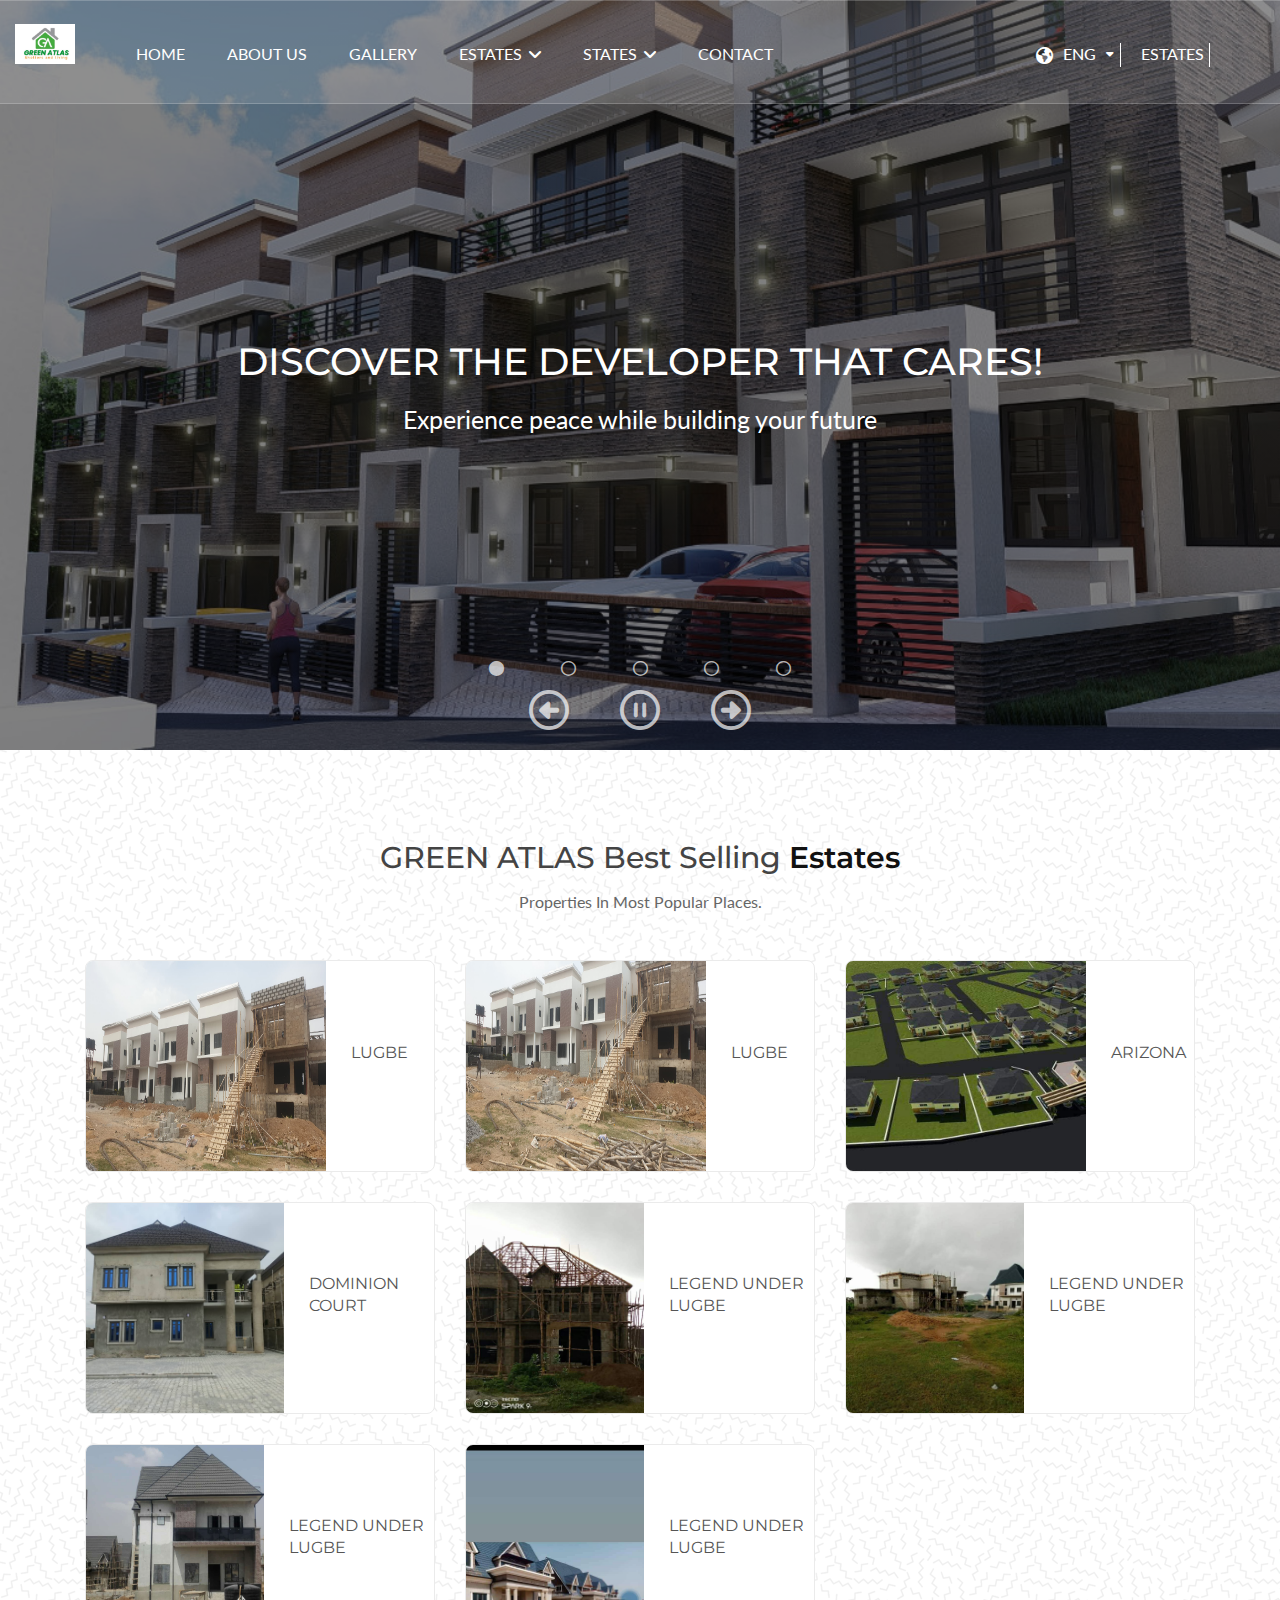
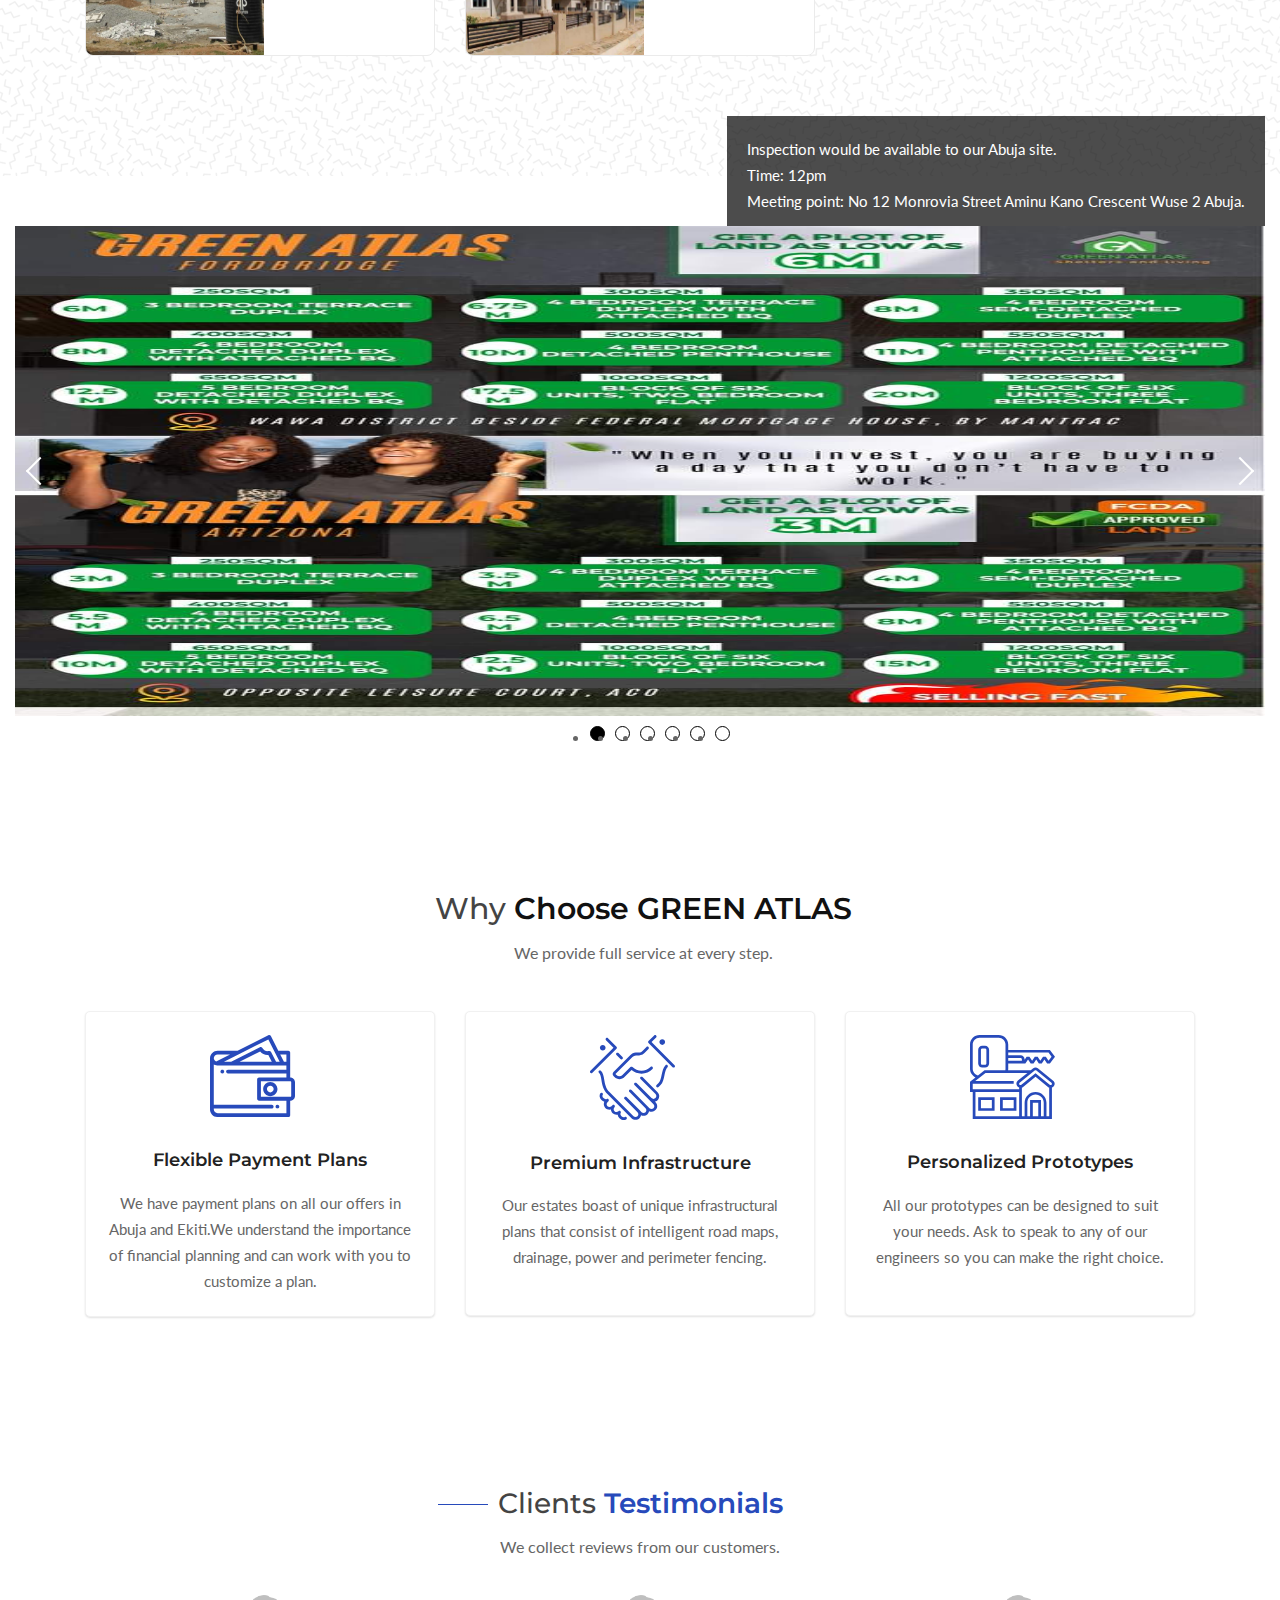
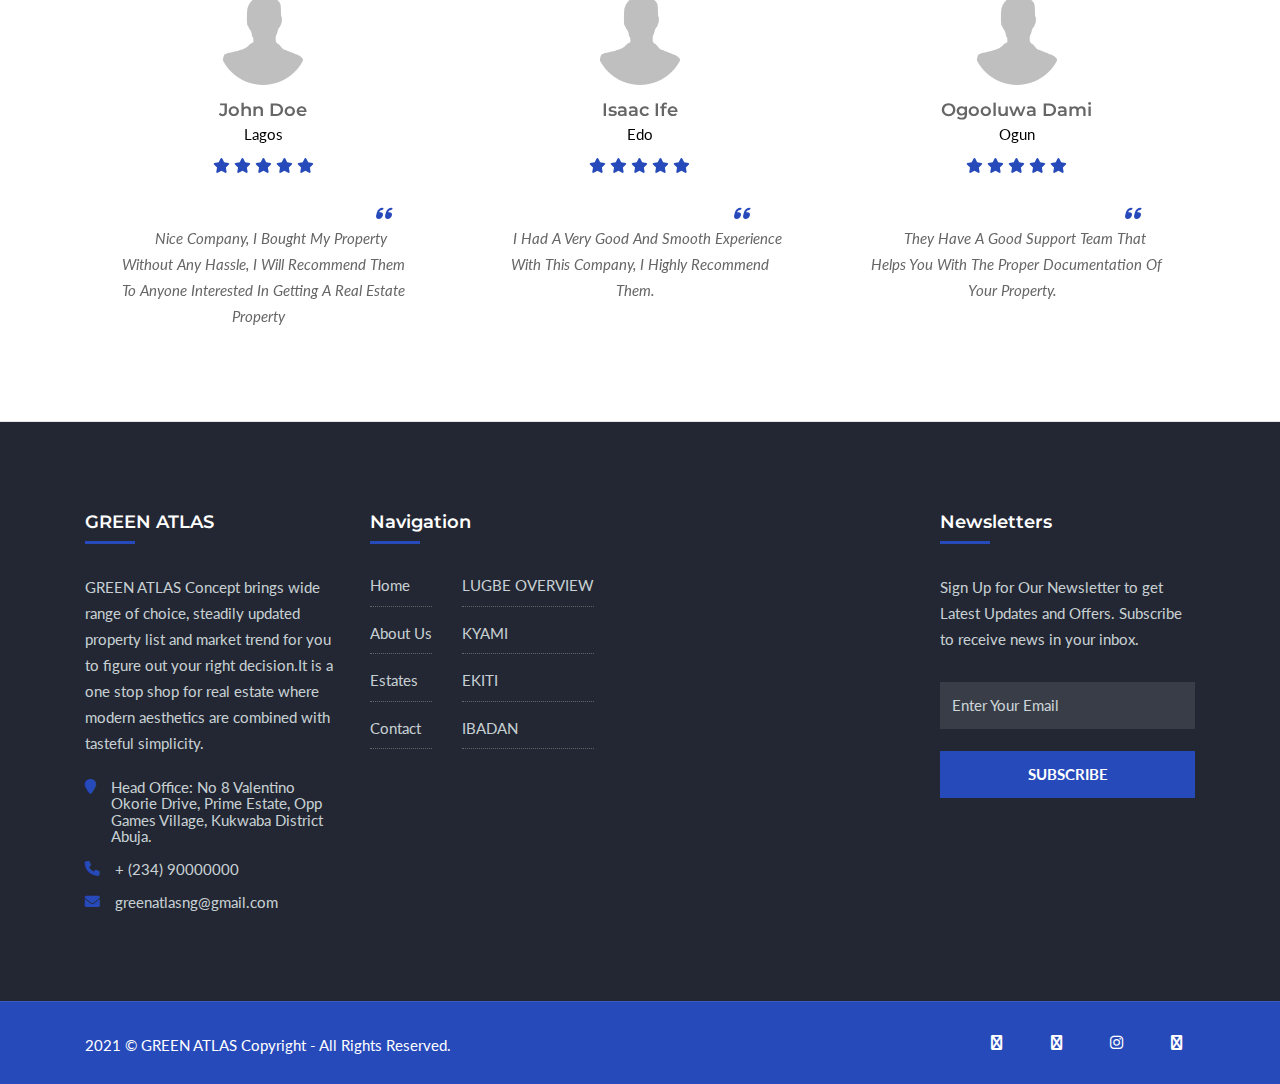
==== commit 8ed182c2: "made few changes" ====
--- a/index.html
+++ b/index.html
@@ -261,19 +261,19 @@
     
 <li><a href="property-details?id=43">LUGBE OVERVIEW</a></li>
     
-<li><a href="property-details?id=44">KYAMI</a></li>
-    
-<li><a href="property-details?id=47">EKITI</a></li>
-    
-<li><a href="property-details?id=48">IBADAN</a></li>
-    
-<li><a href="property-details?id=49">ILORIN</a></li>
+<li><a href="property-details?id=44">ARIZONA</a></li>
+    
+<li><a href="property-details?id=47">DOMINION COURT</a></li>
+    
+<li><a href="property-details?id=48">LEGEND</a></li>
+    
+<li><a href="property-details?id=49">NASARAWA </a></li>
     
 <!-- <li><a href="property-details?id=50">TPUMPY KABA</a></li>
     
 <li><a href="property-details?id=51">TPUMPY KABAA</a></li> -->
     
-<li><a href="property-details?id=52">NEW PRICES</a></li>
+<!-- <li><a href="property-details?id=52">NEW PRICES</a></li> -->
 </ul>
 </li>
 
@@ -282,11 +282,11 @@
     
 <li><a href="allestate?state=Abuja-FCT">Abuja-FCT</a></li>
     
-<li><a href="allestate?state=Ekiti">Ekiti</a></li>
-    
-<li><a href="allestate?state=Kwara">Kwara</a></li>
-    
-<li><a href="allestate?state=Oyo">Oyo</a></li>
+<li><a href="allestate?state=Ekiti">Nasarawa</a></li>
+    
+<!-- <li><a href="allestate?state=Kwara">Kwara</a></li>
+    
+<li><a href="allestate?state=Oyo">Oyo</a></li> -->
 </ul>
 </li>
 <li><a href="contact-us">CONTACT</a></li>
@@ -436,7 +436,7 @@
 <a href="property-details?id=43"><img src="uploads/projects/projectOne.jpg" alt=""></a>
 </div>
 <div class="sc-2-detail">
-<h4 class="sc-jb-title"><a href="property-details?id=43">LUGBE OVERVIEW</a></h4><br/>
+<h4 class="sc-jb-title"><a href="property-details?id=43">LUGBE</a></h4><br/>
 <span>
 </span>
 </div>
@@ -449,7 +449,7 @@
 <a href="property-details?id=44"><img src="uploads/projects/ProjectTwo.jpg" alt=""></a>
 </div>
 <div class="sc-2-detail">
-<h4 class="sc-jb-title"><a href="property-details?id=44">KYAMI</a></h4><br/>
+<h4 class="sc-jb-title"><a href="property-details?id=44">LUGBE</a></h4><br/>
 <span>
 </span>
 </div>
@@ -459,10 +459,10 @@
 <div class="col-xl-4 col-lg-6 col-sm-6">
 <div class="small-category-2">
 <div class="small-category-2-thumb img-1">
-<a href="property-details?id=47"><img src="uploads/projects/projectThr.jpg" alt=""></a>
+<a href="property-details?id=47"><img src="uploads/projects/arizona.jpg" alt=""></a>
 </div>
 <div class="sc-2-detail">
-<h4 class="sc-jb-title"><a href="property-details?id=47">EKITI</a></h4><br/>
+<h4 class="sc-jb-title"><a href="property-details?id=47">ARIZONA</a></h4><br/>
 <span>
 </span>
 </div>
@@ -472,10 +472,10 @@
 <div class="col-xl-4 col-lg-6 col-sm-6">
 <div class="small-category-2">
 <div class="small-category-2-thumb img-1">
-<a href="property-details?id=48"><img src="uploads/projects/projectFour.jpeg" alt=""></a>
+<a href="property-details?id=48"><img src="uploads/projects/dominion1.jpg" alt=""></a>
 </div>
 <div class="sc-2-detail">
-<h4 class="sc-jb-title"><a href="property-details?id=48">IBADAN</a></h4><br/>
+<h4 class="sc-jb-title"><a href="property-details?id=48">DOMINION COURT</a></h4><br/>
 <span>
 </span>
 </div>
@@ -485,10 +485,10 @@
 <div class="col-xl-4 col-lg-6 col-sm-6">
 <div class="small-category-2">
 <div class="small-category-2-thumb img-1">
-<a href="property-details?id=49"><img src="uploads/projects/ProjectSev.jpeg" alt=""></a>
+<a href="property-details?id=49"><img src="uploads/projects/ligend1.jpg" alt=""></a>
 </div>
 <div class="sc-2-detail">
-<h4 class="sc-jb-title"><a href="property-details?id=49">ILORIN</a></h4><br/>
+<h4 class="sc-jb-title"><a href="property-details?id=49">LEGEND UNDER LUGBE</a></h4><br/>
 <span>
 </span>
 </div>
@@ -498,10 +498,10 @@
 <div class="col-xl-4 col-lg-6 col-sm-6">
 <div class="small-category-2">
 <div class="small-category-2-thumb img-1">
-<a href="property-details?id=50"><img src="uploads/projects/ProjectSix.jpeg" alt=""></a>
+<a href="property-details?id=50"><img src="uploads/projects/ligend2.jpg" alt=""></a>
 </div>
 <div class="sc-2-detail">
-<h4 class="sc-jb-title"><a href="property-details?id=50"> KABA</a></h4><br/>
+<h4 class="sc-jb-title"><a href="property-details?id=50"> LEGEND UNDER LUGBE</a></h4><br/>
 <span>
 </span>
 </div>
@@ -511,10 +511,10 @@
 <div class="col-xl-4 col-lg-6 col-sm-6">
 <div class="small-category-2">
 <div class="small-category-2-thumb img-1">
-<a href="property-details?id=51"><img src="uploads/projects/ProjectSev.jpeg" alt=""></a>
+<a href="property-details?id=51"><img src="uploads/projects/ligend3.jpg" alt=""></a>
 </div>
 <div class="sc-2-detail">
-<h4 class="sc-jb-title"><a href="property-details?id=51"> KABAA</a></h4><br/>
+<h4 class="sc-jb-title"><a href="property-details?id=51"> LEGEND UNDER LUGBE</a></h4><br/>
 <span>
 </span>
 </div>
@@ -524,10 +524,10 @@
 <div class="col-xl-4 col-lg-6 col-sm-6">
 <div class="small-category-2">
 <div class="small-category-2-thumb img-1">
-<a href="property-details?id=52"><img src="uploads/projects/projectEig.jpeg" alt=""></a>
+<a href="property-details?id=52"><img src="uploads/projects/ligend4.jpg" alt=""></a>
 </div>
 <div class="sc-2-detail">
-<h4 class="sc-jb-title"><a href="property-details?id=52">NEW PRICES</a></h4><br/>
+<h4 class="sc-jb-title"><a href="property-details?id=52">LEGEND UNDER LUGBE</a></h4><br/>
 <span>
 </span>
 </div>
@@ -559,7 +559,7 @@
 <img src="images/uploads/bgbanner/flierFour.jpg" alt="" id="bgheight">
 </li>
 <li class="slide">
-<img src="images/uploads/bgbanner/flierfive.jpg alt="" id="bgheight">
+<img src="images/uploads/bgbanner/flierfive.jpg alt=" id="bgheight">
 <div class="m_innerBox">
 <p>
 Inspection would be available to our Abuja site.<br />
@@ -598,7 +598,7 @@
 <h3>Flexible Payment Plans</h3>
 </div>
 <div class="service-text-p">
-<p class="text-center">We have payment plans on all our offers in Abuja and Ekiti.We understand the importance of financial planning and can work with you to customize a plan.</p>
+<p class="text-center"> We have payment plans on all our offers in Abuja and Ekiti.We understand the importance of financial planning and can work with you to customize a plan.</p>
 </div>
 </div>
 </article>
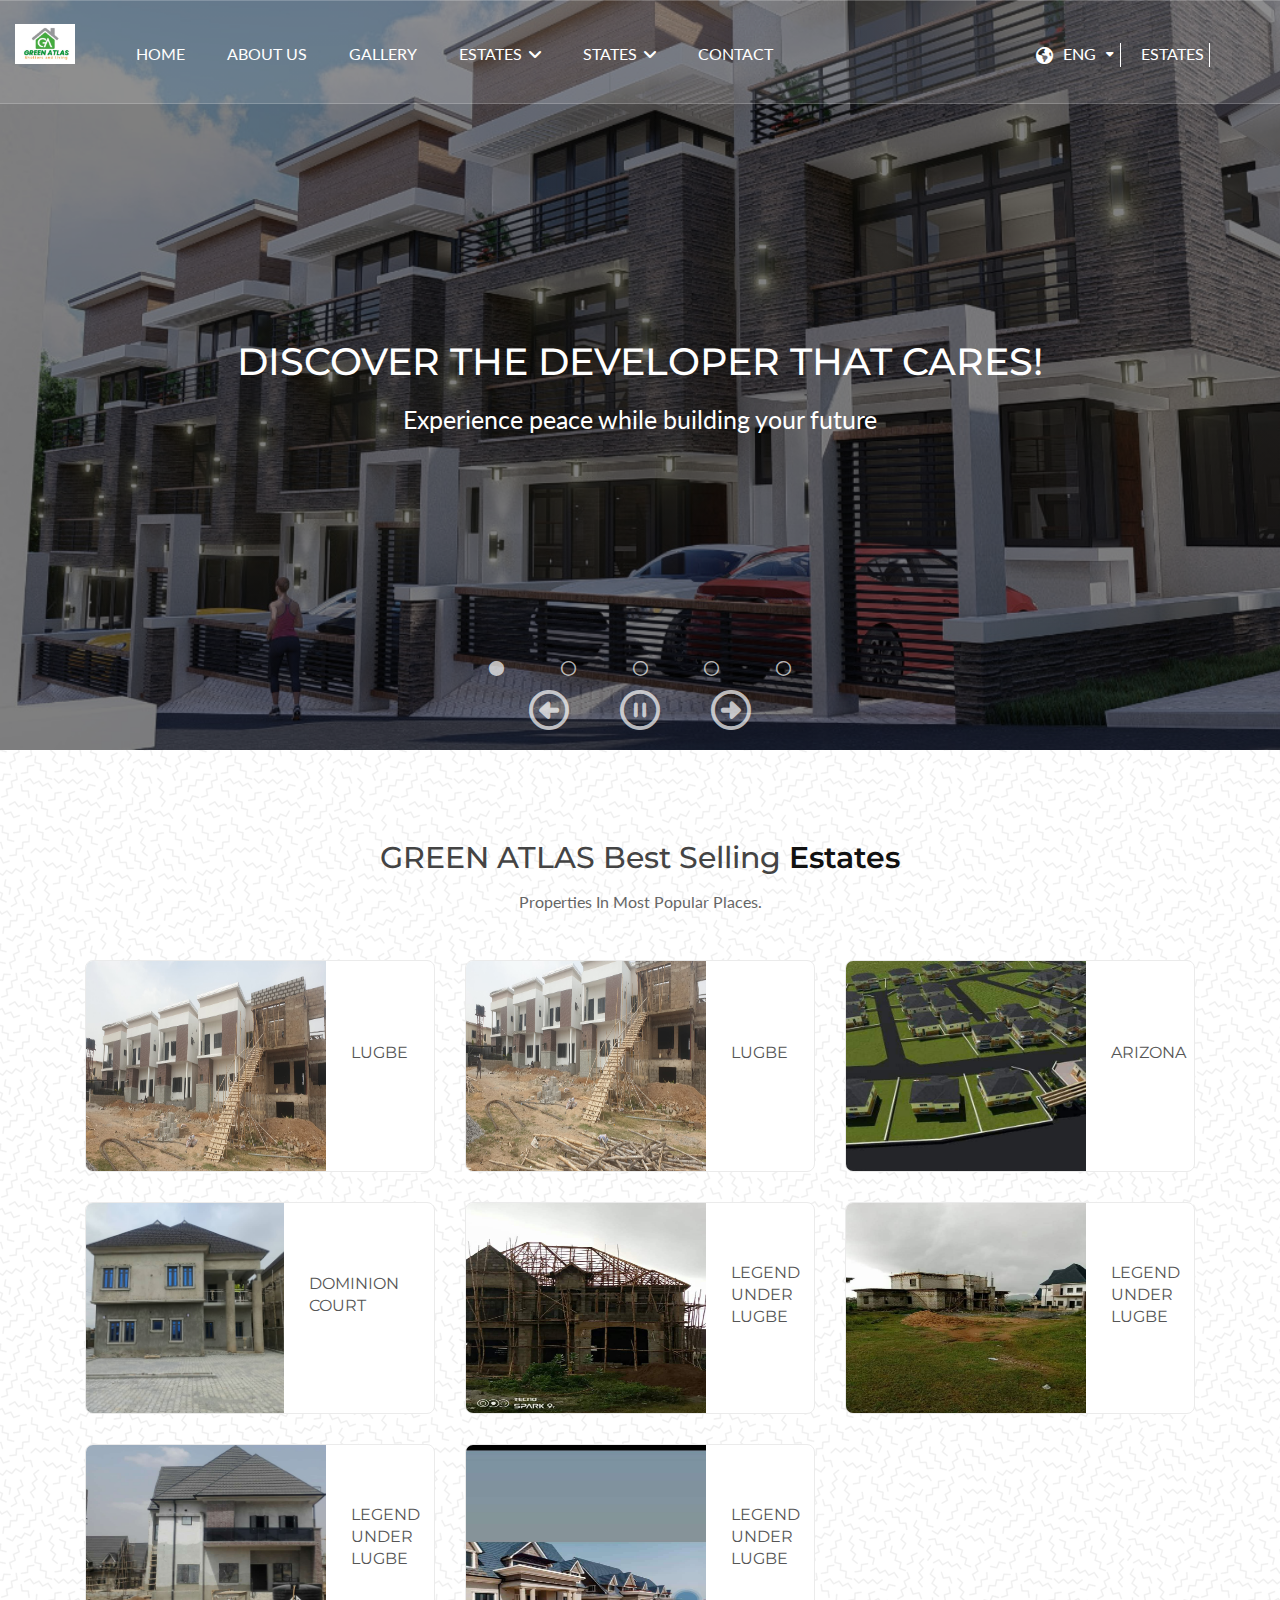
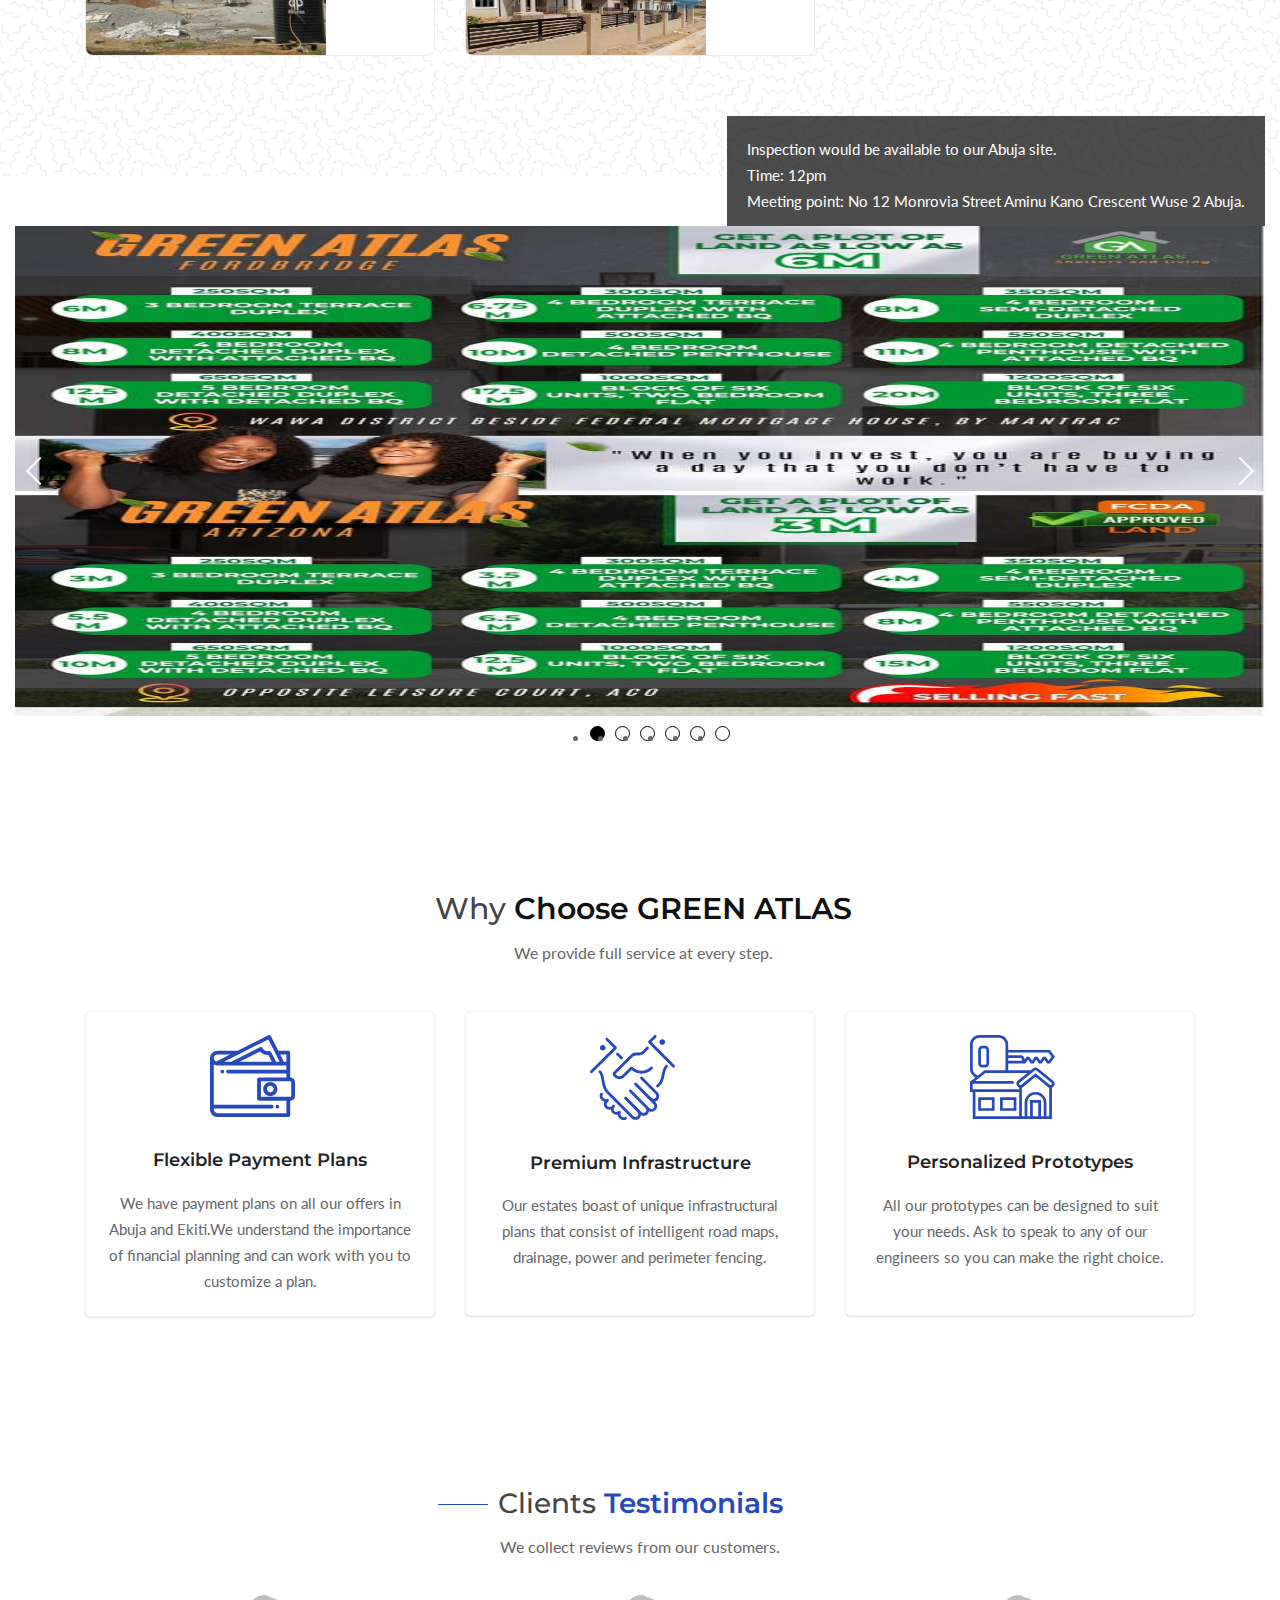
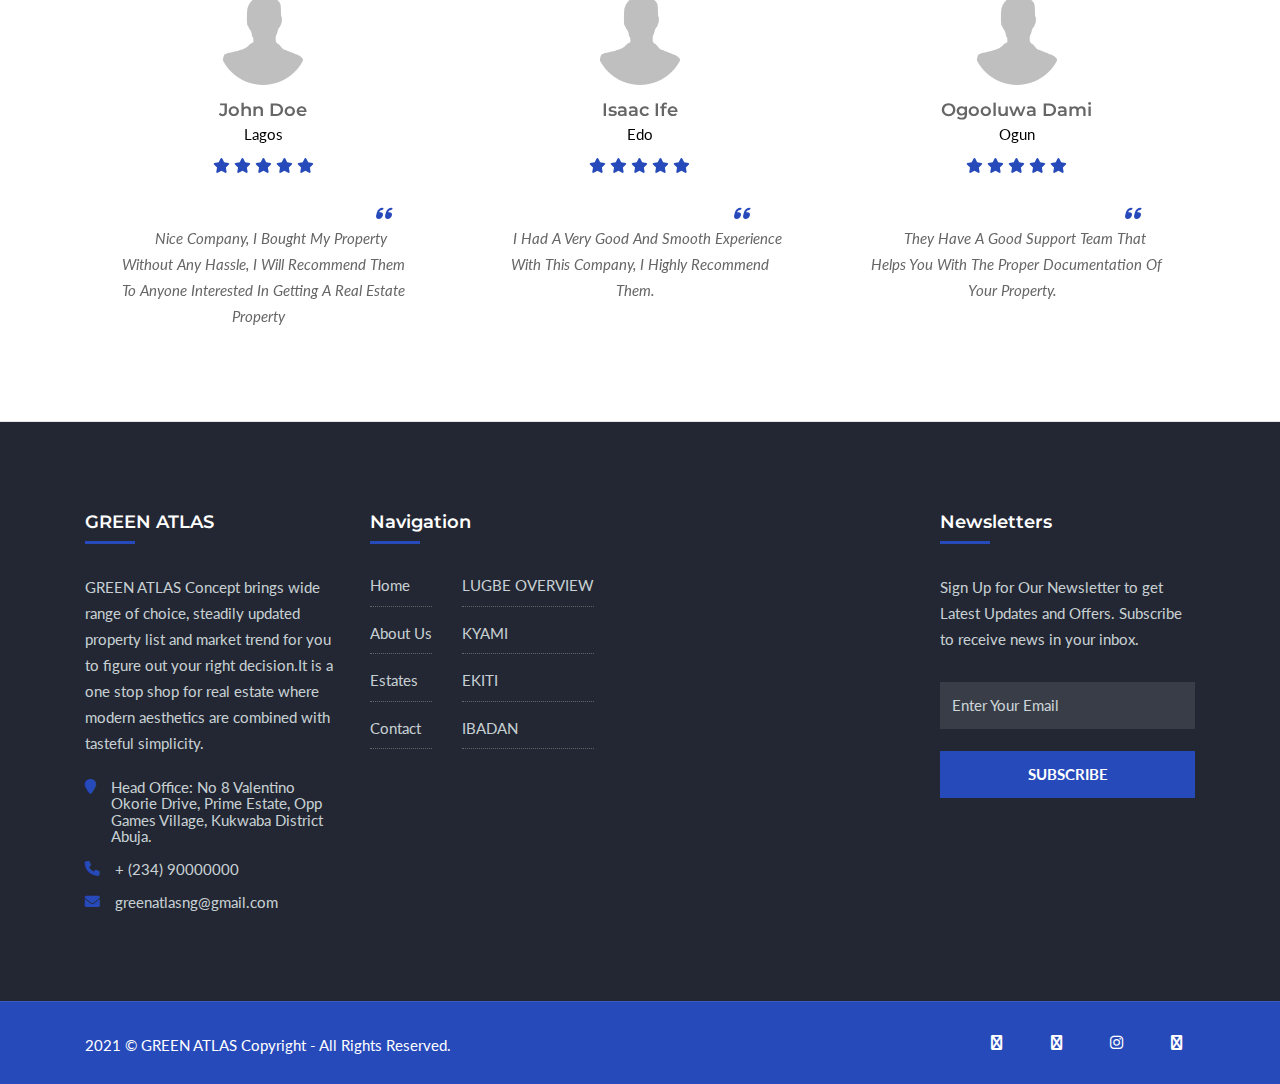
==== commit 1f4edcf1: "made extra changes" ====
--- a/index.html
+++ b/index.html
@@ -488,7 +488,7 @@
 <a href="property-details?id=49"><img src="uploads/projects/ligend1.jpg" alt=""></a>
 </div>
 <div class="sc-2-detail">
-<h4 class="sc-jb-title"><a href="property-details?id=49">LEGEND UNDER LUGBE</a></h4><br/>
+<h4 class="sc-jb-title"><a href="property-details?id=49">LEGEND<br> UNDER<br> LUGBE</a></h4><br/>
 <span>
 </span>
 </div>
@@ -501,7 +501,7 @@
 <a href="property-details?id=50"><img src="uploads/projects/ligend2.jpg" alt=""></a>
 </div>
 <div class="sc-2-detail">
-<h4 class="sc-jb-title"><a href="property-details?id=50"> LEGEND UNDER LUGBE</a></h4><br/>
+<h4 class="sc-jb-title"><a href="property-details?id=50"> LEGEND <br>UNDER<br> LUGBE</a></h4><br/>
 <span>
 </span>
 </div>
@@ -514,7 +514,7 @@
 <a href="property-details?id=51"><img src="uploads/projects/ligend3.jpg" alt=""></a>
 </div>
 <div class="sc-2-detail">
-<h4 class="sc-jb-title"><a href="property-details?id=51"> LEGEND UNDER LUGBE</a></h4><br/>
+<h4 class="sc-jb-title"><a href="property-details?id=51"> LEGEND <br>UNDER<br> LUGBE</a></h4><br/>
 <span>
 </span>
 </div>
@@ -527,7 +527,7 @@
 <a href="property-details?id=52"><img src="uploads/projects/ligend4.jpg" alt=""></a>
 </div>
 <div class="sc-2-detail">
-<h4 class="sc-jb-title"><a href="property-details?id=52">LEGEND UNDER LUGBE</a></h4><br/>
+<h4 class="sc-jb-title"><a href="property-details?id=52">LEGEND<br> UNDER<br> LUGBE</a></h4><br/>
 <span>
 </span>
 </div>
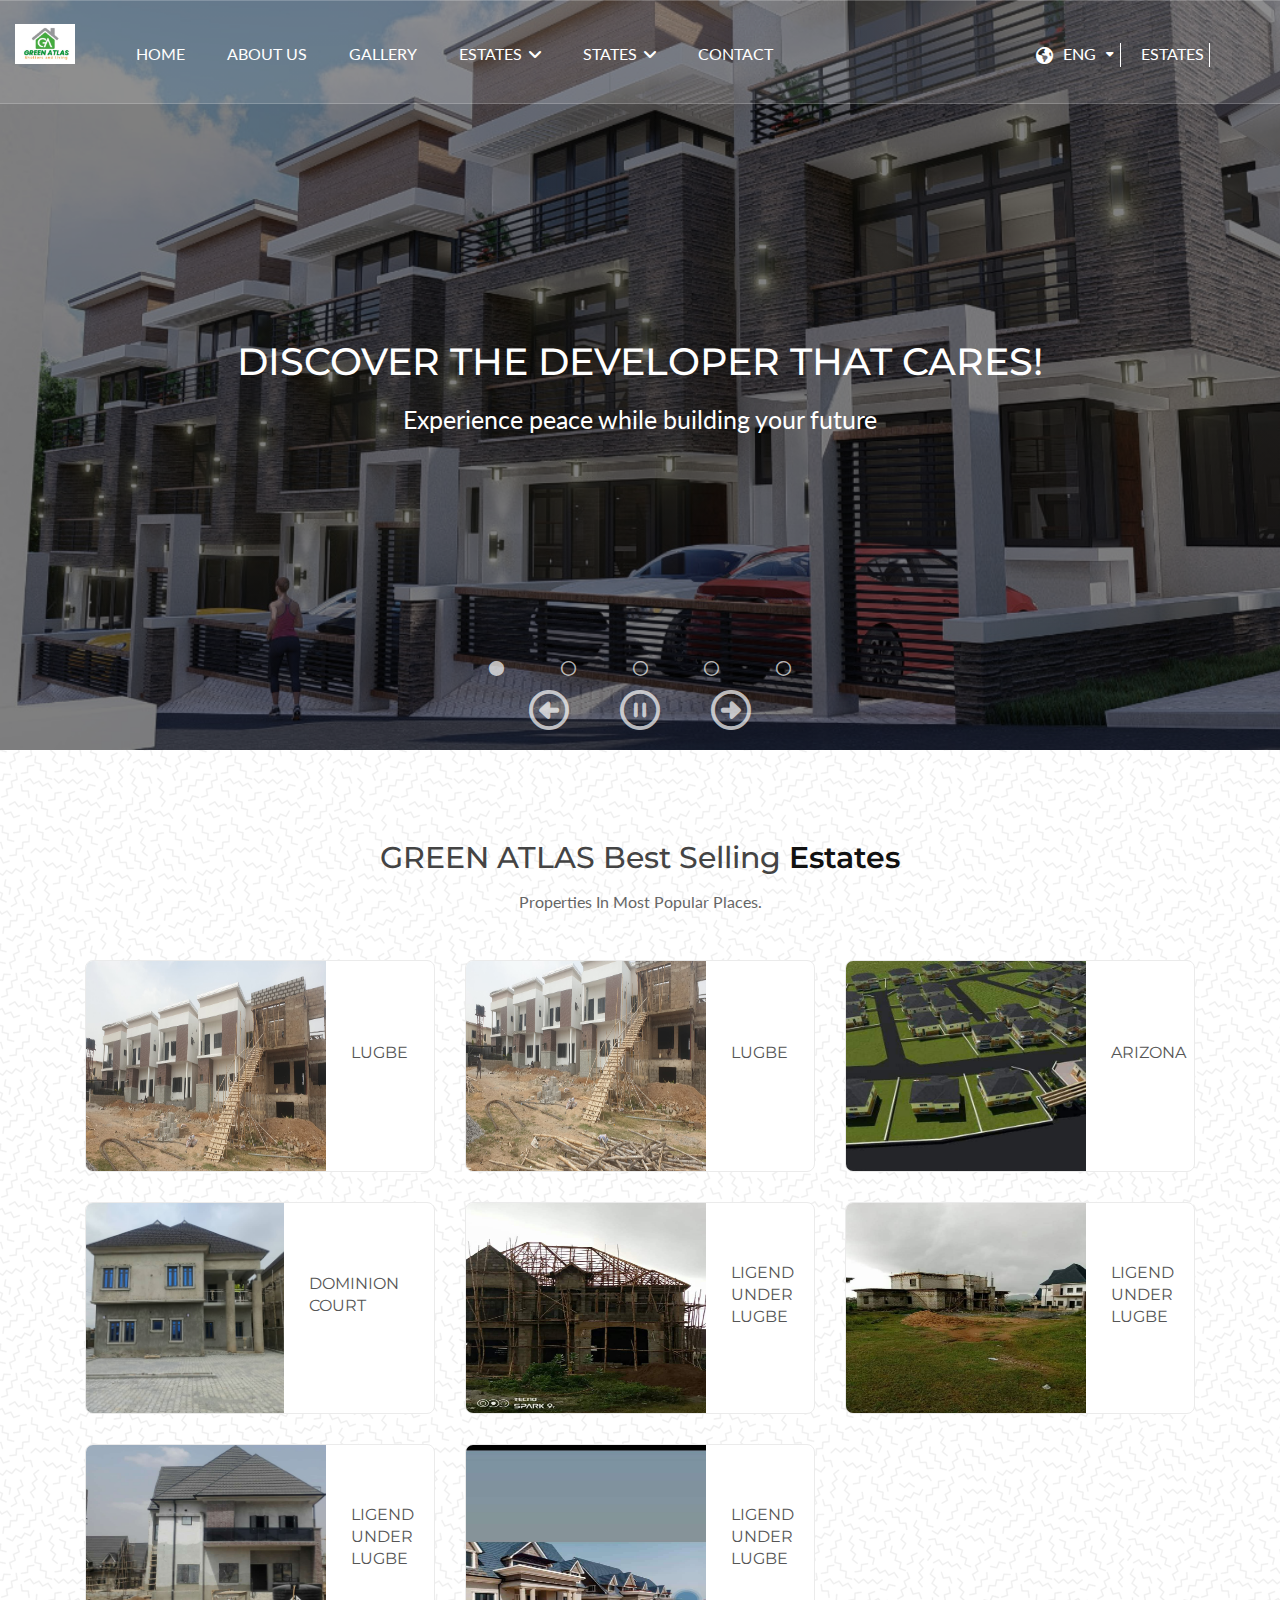
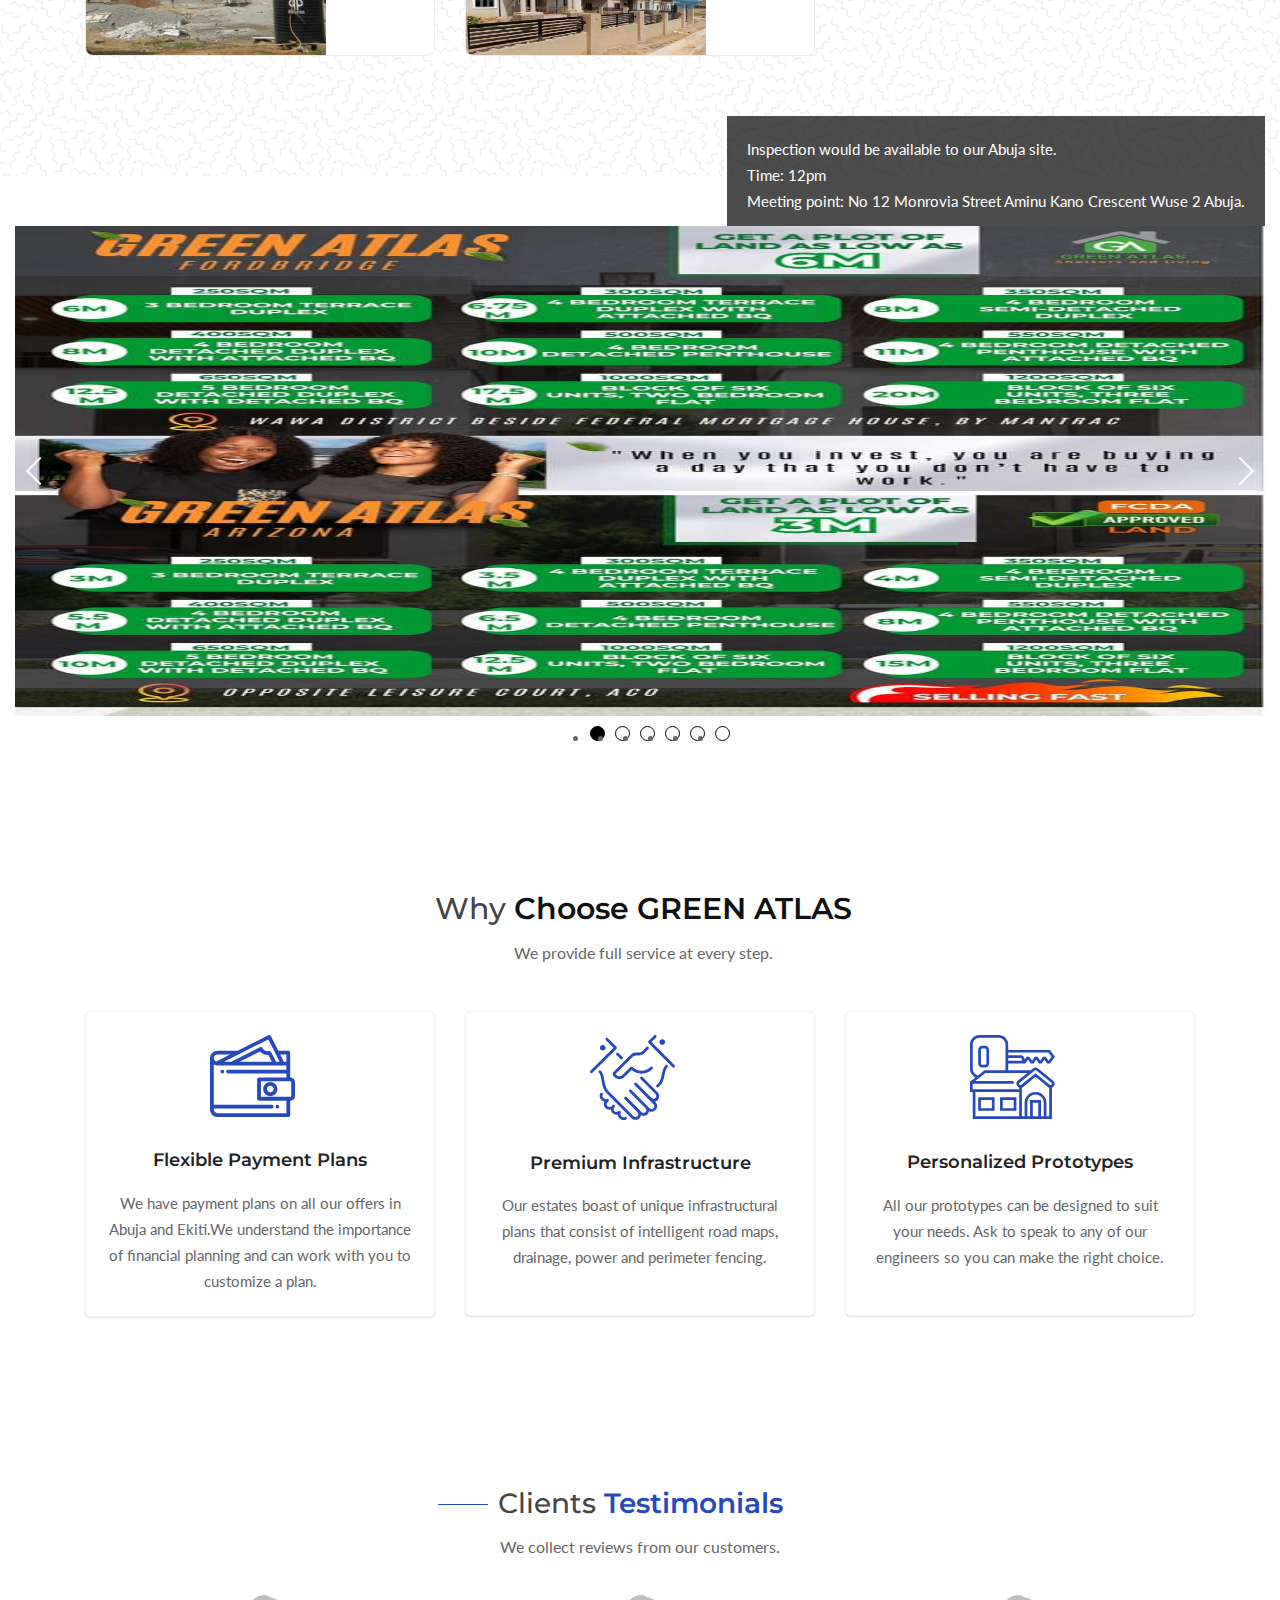
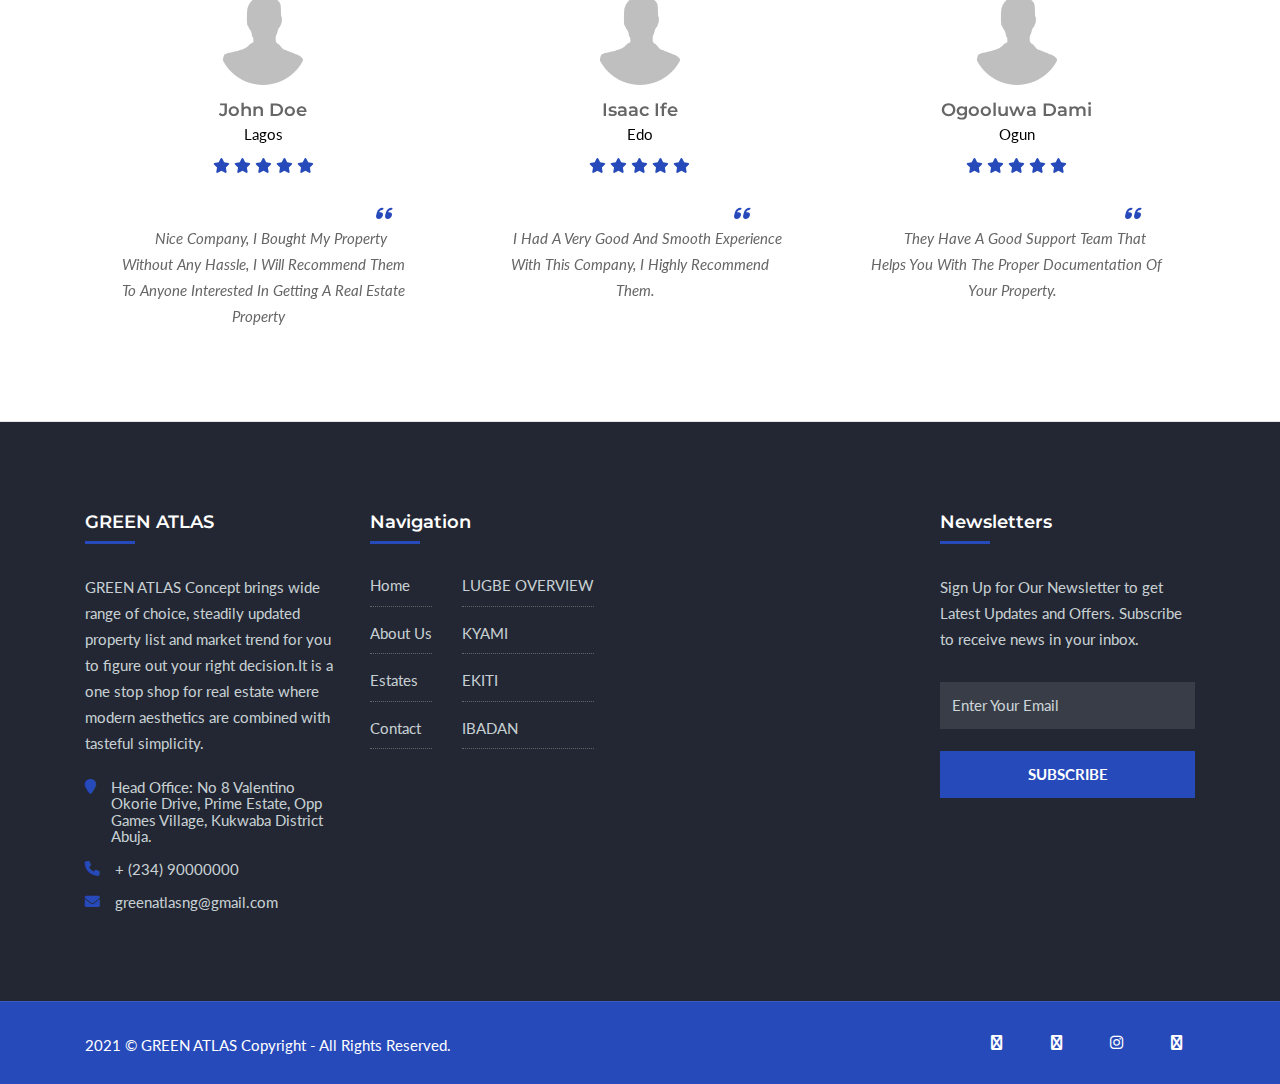
==== commit 6d3e9296: "made minor changes" ====
--- a/index.html
+++ b/index.html
@@ -265,7 +265,7 @@
     
 <li><a href="property-details?id=47">DOMINION COURT</a></li>
     
-<li><a href="property-details?id=48">LEGEND</a></li>
+<li><a href="property-details?id=48">LIGEND</a></li>
     
 <li><a href="property-details?id=49">NASARAWA </a></li>
     
@@ -399,7 +399,7 @@
 <div class="slider-panel">
   <!-- Welcome Text -->
 <div id="cares">
-<h1 class="h1" style="margin:text-align:center;">DISCOVER THE DEVELOPER THAT CARES!
+<h1 class="h1" style="margin:text-align: center;">DISCOVER THE DEVELOPER THAT CARES!
 <br class="d-md-none">
 </h1>
 <p class="mt-4" style="font-size:25px;">Experience peace while building your future
@@ -488,7 +488,7 @@
 <a href="property-details?id=49"><img src="uploads/projects/ligend1.jpg" alt=""></a>
 </div>
 <div class="sc-2-detail">
-<h4 class="sc-jb-title"><a href="property-details?id=49">LEGEND<br> UNDER<br> LUGBE</a></h4><br/>
+<h4 class="sc-jb-title"><a href="property-details?id=49">LIGEND<br> UNDER<br> LUGBE</a></h4><br/>
 <span>
 </span>
 </div>
@@ -501,7 +501,7 @@
 <a href="property-details?id=50"><img src="uploads/projects/ligend2.jpg" alt=""></a>
 </div>
 <div class="sc-2-detail">
-<h4 class="sc-jb-title"><a href="property-details?id=50"> LEGEND <br>UNDER<br> LUGBE</a></h4><br/>
+<h4 class="sc-jb-title"><a href="property-details?id=50"> LIGEND <br>UNDER<br> LUGBE</a></h4><br/>
 <span>
 </span>
 </div>
@@ -514,7 +514,7 @@
 <a href="property-details?id=51"><img src="uploads/projects/ligend3.jpg" alt=""></a>
 </div>
 <div class="sc-2-detail">
-<h4 class="sc-jb-title"><a href="property-details?id=51"> LEGEND <br>UNDER<br> LUGBE</a></h4><br/>
+<h4 class="sc-jb-title"><a href="property-details?id=51"> LIGEND <br>UNDER<br> LUGBE</a></h4><br/>
 <span>
 </span>
 </div>
@@ -527,7 +527,7 @@
 <a href="property-details?id=52"><img src="uploads/projects/ligend4.jpg" alt=""></a>
 </div>
 <div class="sc-2-detail">
-<h4 class="sc-jb-title"><a href="property-details?id=52">LEGEND<br> UNDER<br> LUGBE</a></h4><br/>
+<h4 class="sc-jb-title"><a href="property-details?id=52">LIGEND<br> UNDER<br> LUGBE</a></h4><br/>
 <span>
 </span>
 </div>
